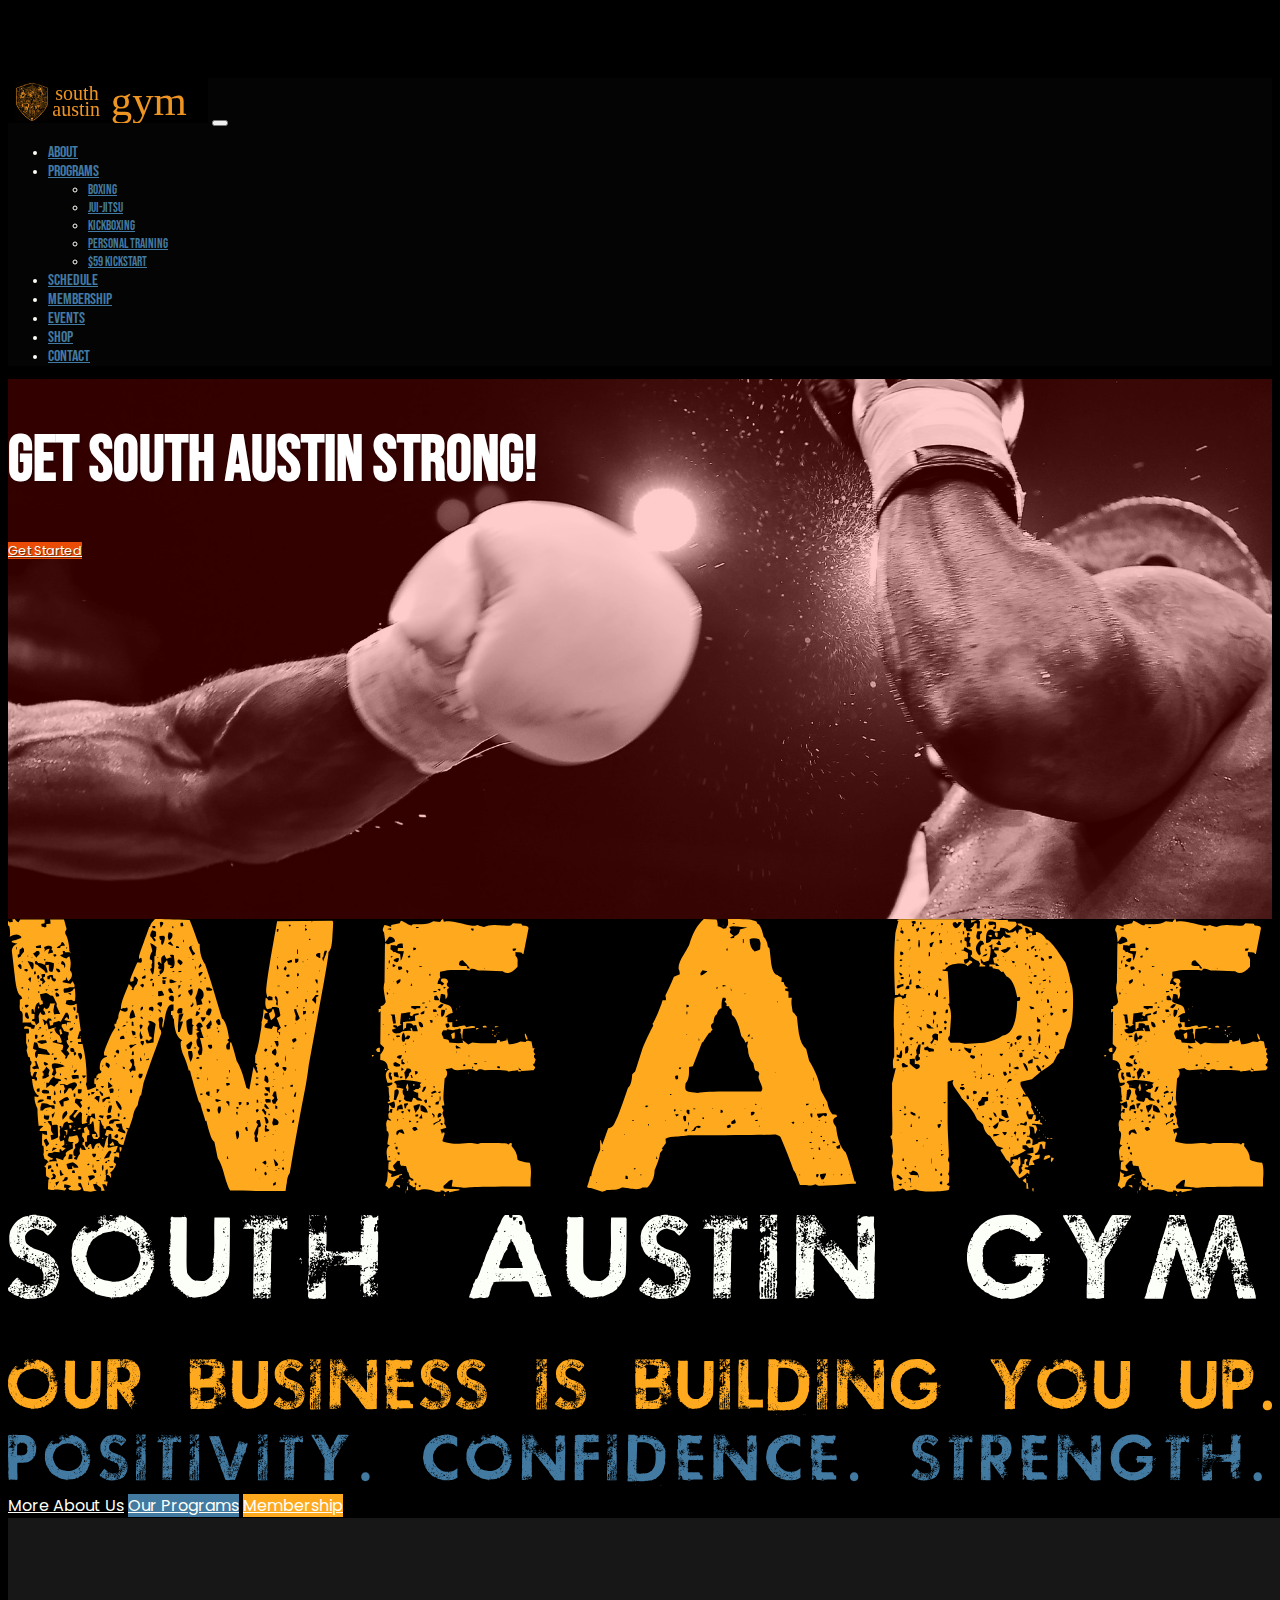
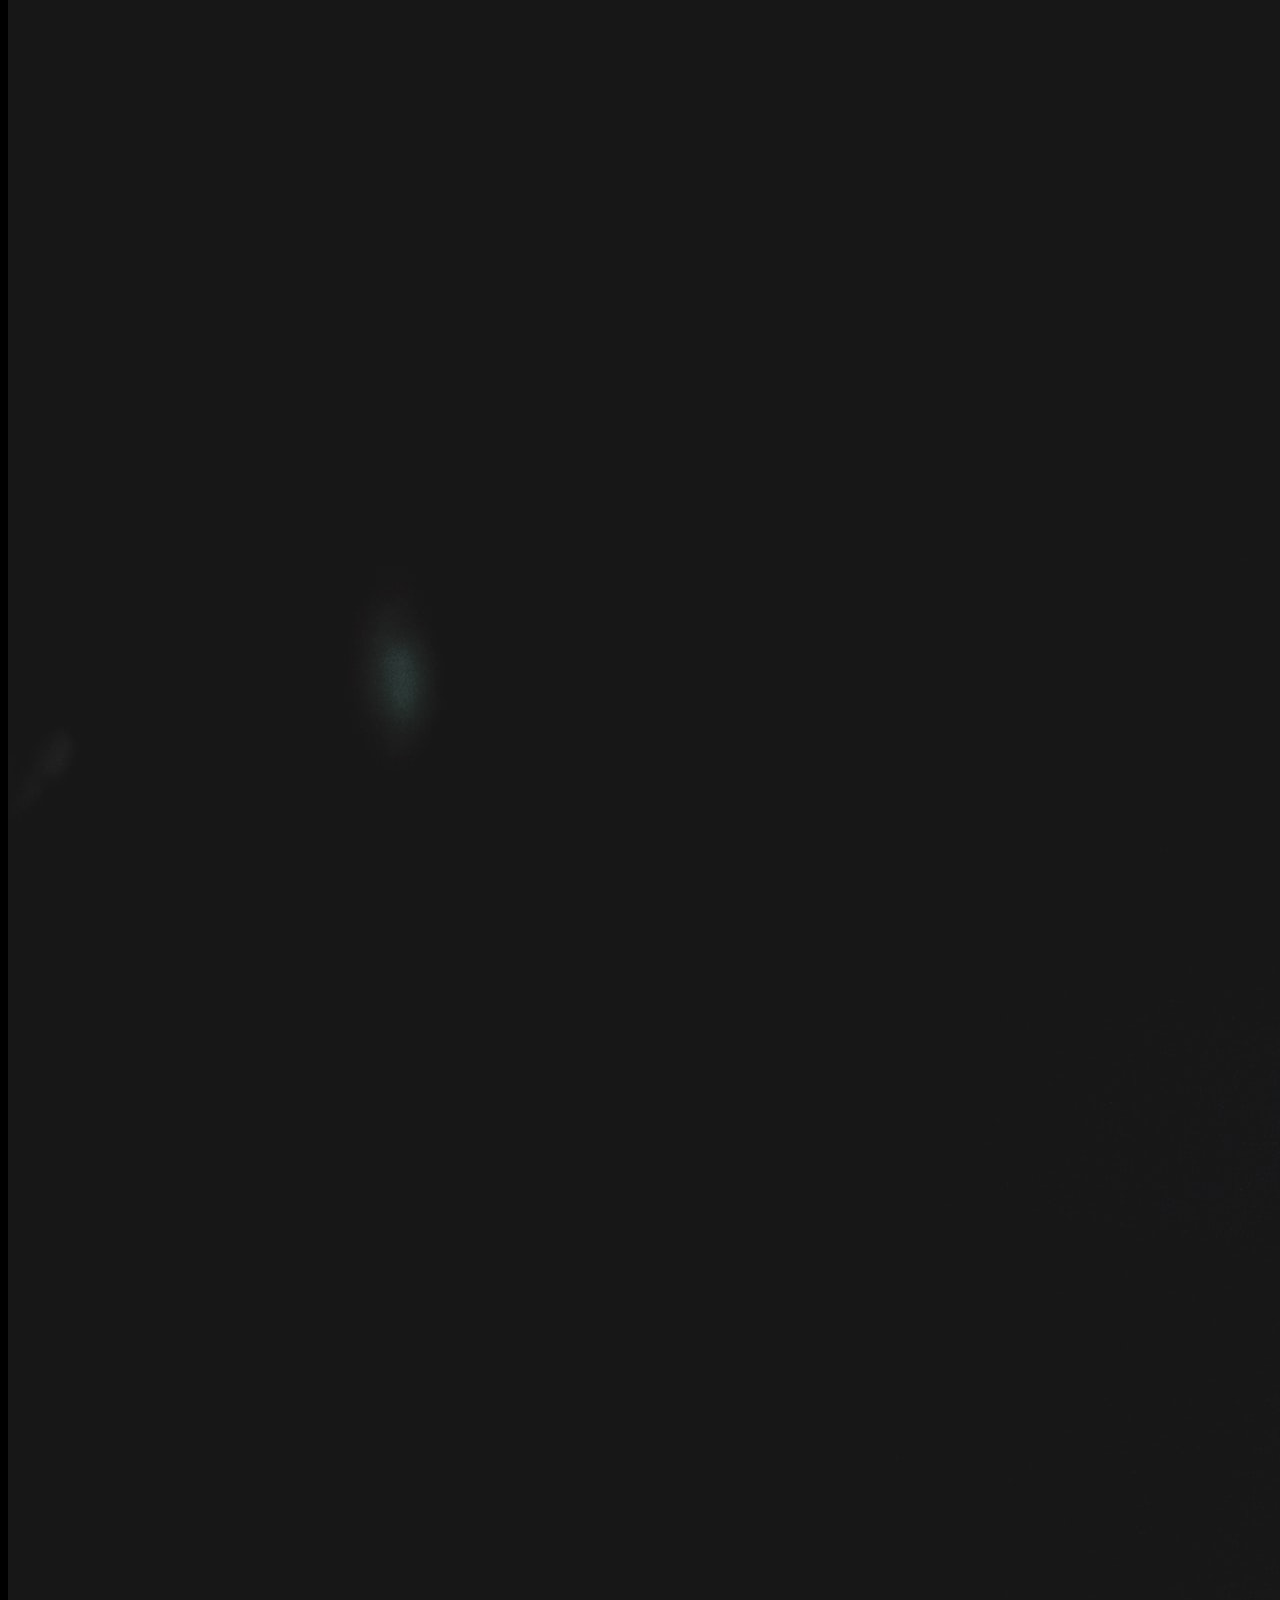
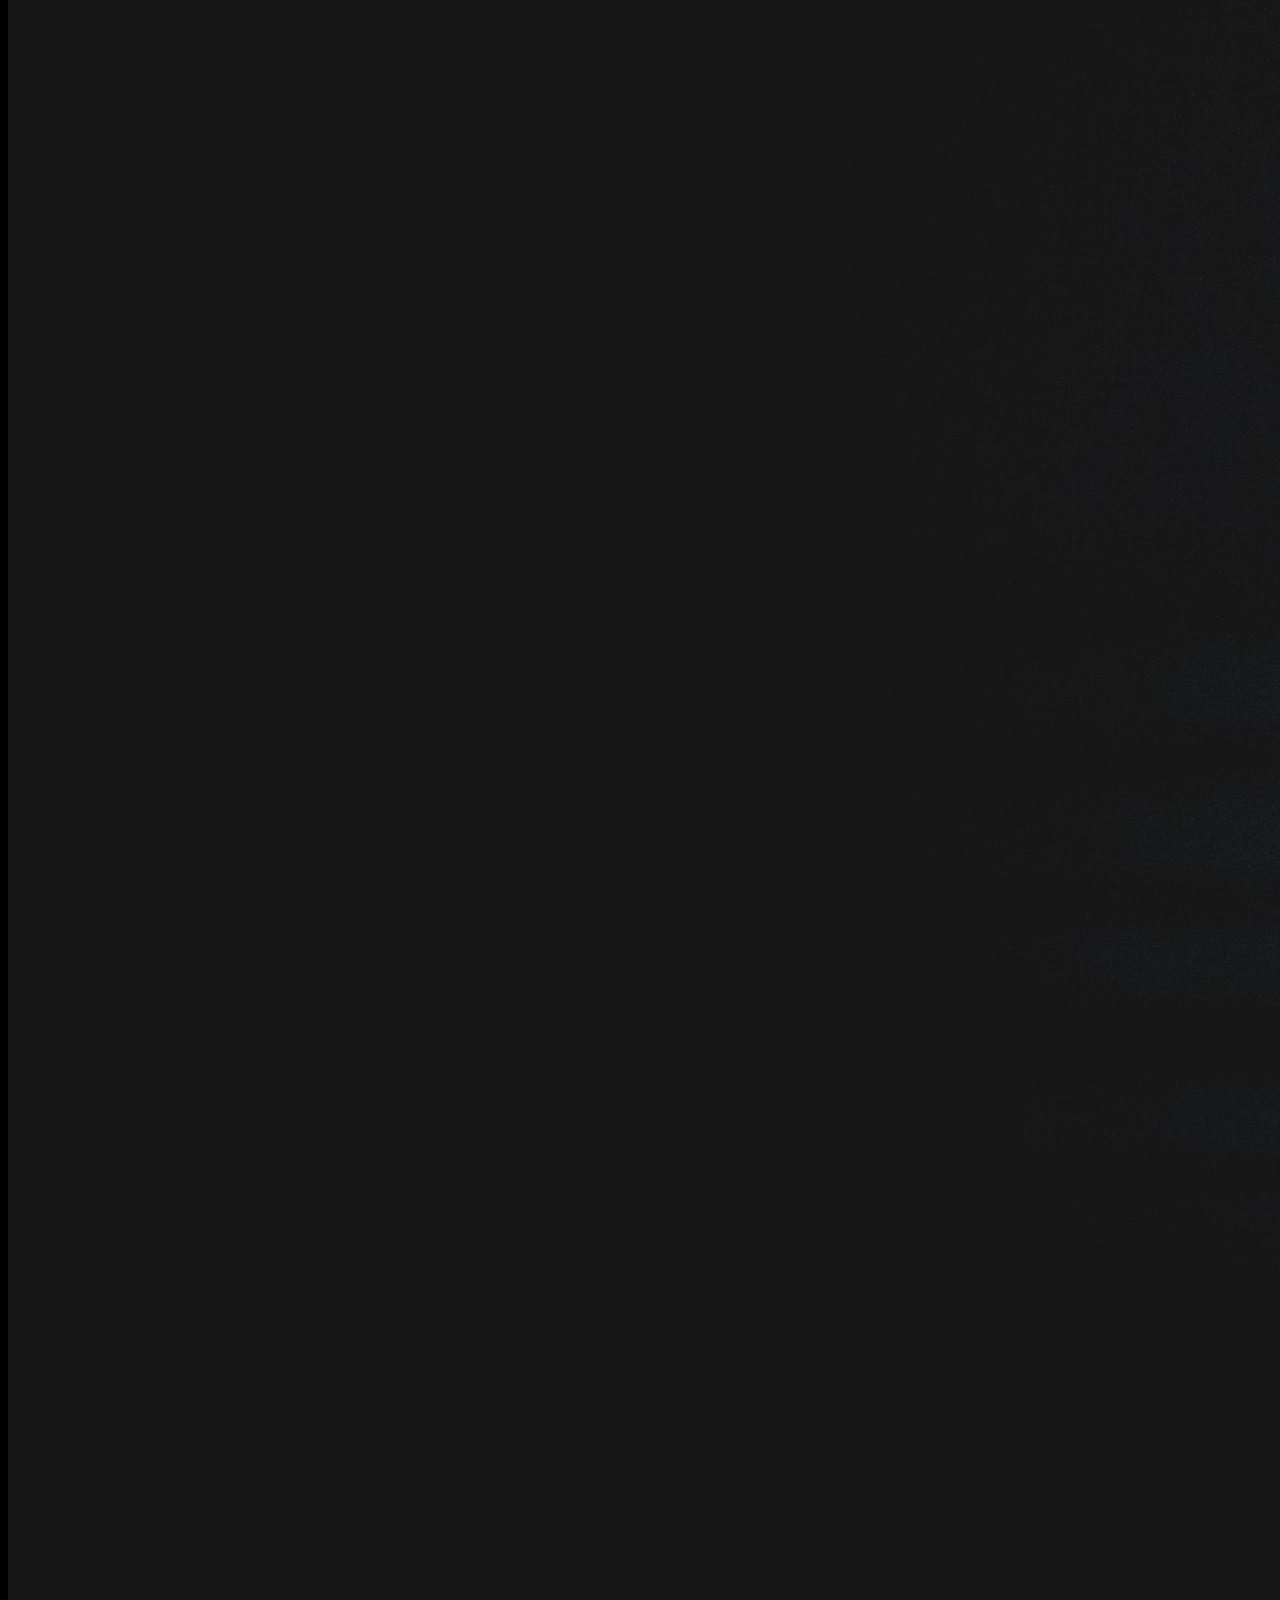
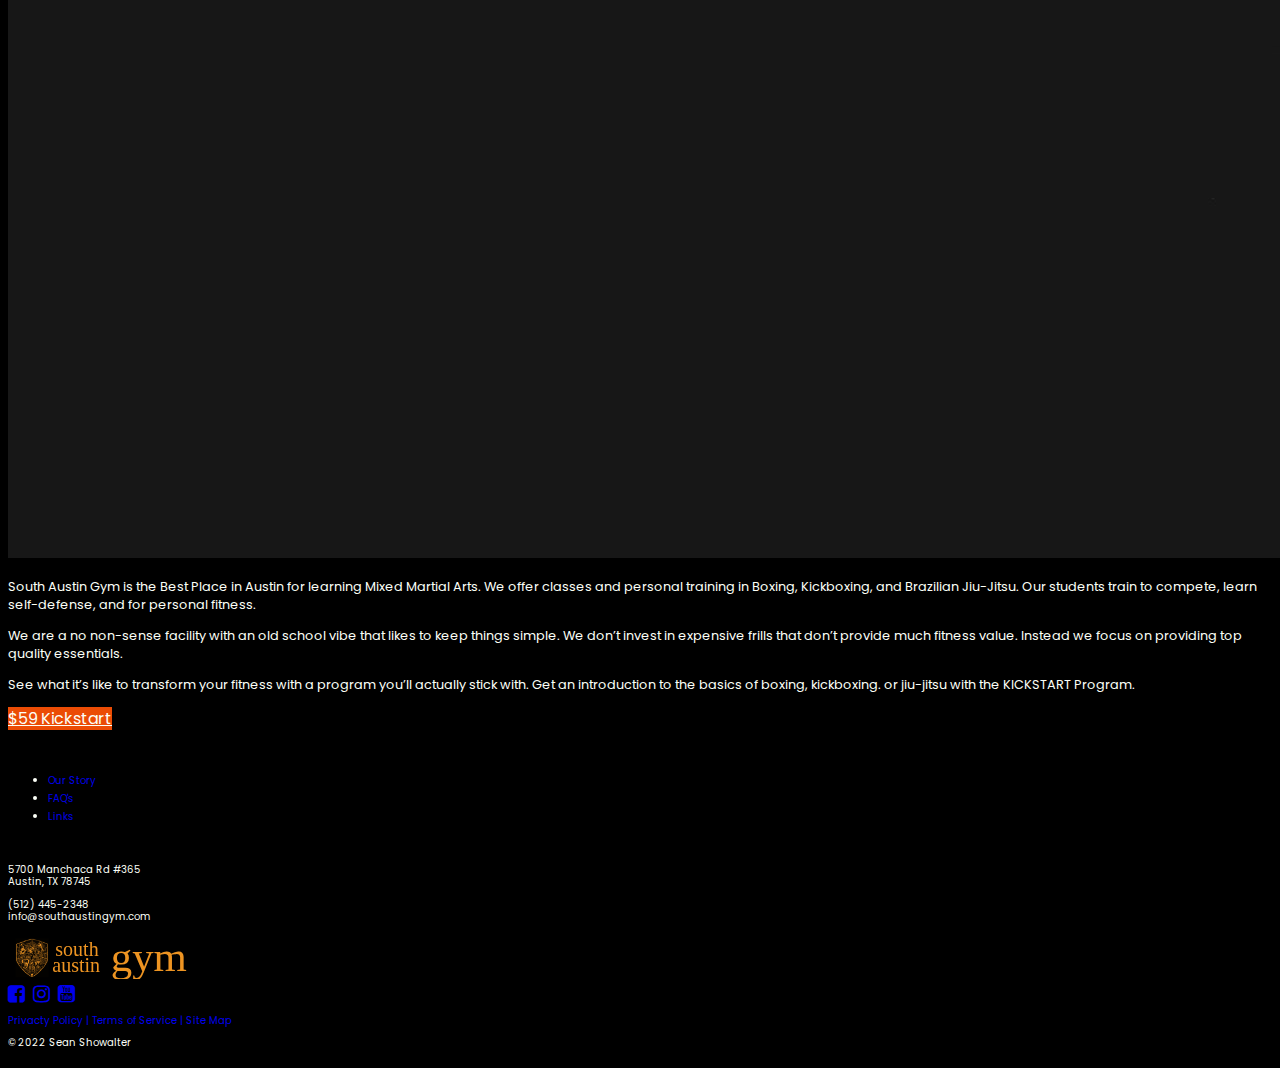
==== index.html @ 119975a0 "Init" ====
<!doctype html>
<html lang="en-US" dir="ltr">
  <head>
    <meta charset="utf-8">
    <meta name="robots" content="noindex">
    <meta name="viewport" content="width=device-width, initial-scale=1">
    <title>South Austin Gym</title>
    
    <!-- Link for boostrap from: 
    https://getbootstrap.com/docs/5.0/getting-started/introduction -->
    
    <link href="https://cdn.jsdelivr.net/npm/bootstrap@5.2.1/dist/css/bootstrap.min.css" rel="stylesheet" integrity="sha384-iYQeCzEYFbKjA/T2uDLTpkwGzCiq6soy8tYaI1GyVh/UjpbCx/TYkiZhlZB6+fzT" crossorigin="anonymous">
    
    <!-- Font Awesome CSS -->
    <link rel="stylesheet" href="https://stackpath.bootstrapcdn.com/font-awesome/4.7.0/css/font-awesome.min.css">
    
    <!-- Custom styles (these can extend bootstrap which is JUST CSS!) -->
    <link href="css/style.css" rel="stylesheet" type="text/css" />
      <!-- Bootstrap Javascript --> 
    <script defer src="https://cdn.jsdelivr.net/npm/bootstrap@5.2.1/dist/js/bootstrap.bundle.min.js" integrity="sha384-u1OknCvxWvY5kfmNBILK2hRnQC3Pr17a+RTT6rIHI7NnikvbZlHgTPOOmMi466C8" crossorigin="anonymous">
</script>
  </head>
  
  <body data-bs-spy="scroll" data-bs-target="#navbar-spy" data-bs-offset="100">
    
    <!-- PASTE NAVBAR CODE TO CUSTOMIZE -->
    <header>
      <div class="container-xxl">
        <nav class="navbar navbar-expand-md navbar-dark fixed-top" id="navbar-spy">
          <div class="container-xxl align-items-start"> 
            <a href="index.html" target="_self" class="navbar-brand"><img src="img/southAustinGymLogo.svg" alt="South Austin Gym Logo" width="200"></a>
            <button class="navbar-toggler" type="button" data-bs-toggle="collapse" data-bs-target="#navbarNav" aria-controls="navbarNav" aria-expanded="false" aria-label="Toggle navigation"><span class="navbar-toggler-icon"></span></button>
            <div class="collapse navbar-collapse flex-row-reverse" id="navbarNav">
              <ul class="navbar-nav">
                <li class="nav-item"><a class="nav-link" href="about.html">About</a></li>
                <li class="nav-item dropdown"> <a class="nav-link dropdown-toggle" data-bs-toggle="dropdown" href="#" role="button" aria-expanded="false">Programs</a>
                  <ul class="dropdown-menu">
                    <li><a class="dropdown-item" href="boxing.html">Boxing</a></li>
                    <li><a class="dropdown-item" href="jiu-jitsu.html">Jui-Jitsu</a></li>
                    <li><a class="dropdown-item" href="kickboxing.html">Kickboxing</a></li>
                    <li><a class="dropdown-item" href="personal-training.html">Personal Training</a></li>
                    <li><a class="dropdown-item" href="kickstart.html">$59 Kickstart</a></li>
                  </ul>
                </li>
                <li class="nav-item"> <a class="nav-link" href="schedule.html">Schedule</a> </li>
                <li class="nav-item"> <a class="nav-link" href="membership.html">Membership</a></li>
                <li class="nav-item"> <a class="nav-link" href="event.html">Events</a></li>
                <li class="nav-item"> <a class="nav-link" href="shop.html">Shop</a></li>
                <li class="nav-item"> <a class="nav-link" href="contact.html">Contact</a></li>
              </ul>
            </div>
          </div>
        </nav>
      </div>
    </header>
    
    <!-- Hero section -->

     <section id="hero">
        <div class=" container-xxl masthead mb-5" style="background-image: url('./img/desktopHome.jpg');">
          <div class="row color-overlay justify-content-center align-items-center">
            <div class="col"></div>
            <div class="col-10">
              
                <h1>Get South Austin Strong!</h1>
                <p><a class="btn btn-primary" href="#" role="button">Get Started</a></p>
                </div>
                <div class="col"></div>
            </div>

          </div>
          
       

     </section>
    <section id="welcome">
      <div class="container-xl">
        <div class="row justify-content-center align-items-start pt-5 gy-3">
          <div class="col-12 col-lg-6">
            <img src="./img/homeMessage.svg" alt="We are south ausitn gym. Our business is building you up. Positivity. Confidence. Strength." class="img-fluid">
          <div class="row">
            <div class="col justify-content-evenly align-items-start d-flex flex-wrap">
              <a class="flex-fill btn btn-sm btn-outline-primary m-2" href="#" role="button">More About Us</a> 
              <a class="flex-fill btn btn-sm btn-secondary m-2" href="#" role="button">Our Programs</a> 
              <a class="flex-fill btn btn-sm btn-info m-2" href="#" role="button">Membership</a> 
            </div>

          </div>
          
          </div>
          <div class=" col-12 col-lg-6">
            <img src="./img/chris-kendall-sJ6az6-T1u8-unsplash.jpg" alt="boxer" class="img-fluid border">

          </div>
          <div class=" col-12">
            <p class="fs-5">South Austin Gym is the Best Place in Austin for learning Mixed Martial Arts. We offer classes and personal training
              in Boxing, Kickboxing, and Brazilian Jiu-Jitsu. Our students 
              train to compete, learn self-defense, and for personal 
              fitness. </p>
            
            <p class="fs-5">We are a no non-sense facility with an old school
              vibe that likes to keep things simple. We don’t invest in 
              expensive frills that don’t provide much fitness value. 
              Instead we focus on providing top quality essentials. </p>
            
                <p class="fs-5">See what it’s like to transform your fitness with a program you’ll actually stick with. Get an introduction to the basics of boxing, kickboxing. or jiu-jitsu with the KICKSTART Program.</p>
                <a class="btn btn-primary" href="#" role="button">$59 Kickstart</a>
              </div>
              
            </div>
          </div>
         
            
    </section>
    <!--
    <section id="trailer">
      <div class="container-xl">
        <div class="row justify-content-center align-items-start">
          <div class="col-12">
            <h2 class="display-3 brand-gold">south austin gym trailer</h2>
          </div>
          <div class="col-12"> </div>
          <iframe width="560" height="315" src="https://www.youtube.com/embed/FYFN0CwtY-0" title="YouTube video player" frameborder="0" allow="accelerometer; autoplay; clipboard-write; encrypted-media; gyroscope; picture-in-picture" allowfullscreen></iframe>
        </div>
      </div>
    </section>
    <section id="personal-message">
      <div class="container text-left">
        <div class="row justify-content-end align-items-start">
          <div class="col-7 col-sm-9 col-lg-10  p-5">
            <h2 class="display-5 brand-white">A Personal message from the owner</h2>
              <div class="text-left bg-dark bg-opacity-25 p-2">
            <p>Kickboxing is one of the most exciting and effective ways to get fit, and we have the best kickboxing program in Austin. My mission as your instructor is to provide you with a safe and entertaining program where you can learn at your own pace.</p>
              
              <p >I promise you results beyond your expectations. Kickboxing, boxing and martial arts will give you better balance, coordination, stamina, flexibility and strength. You’ll feel healthier and stronger than ever before. Come by South Austin Gym today to learn more about our programs and fitness center. I look forward to seeing you!</p>
              
              
              <p>Yours in Fitness,</p>
              
              <p>Randy Palmer</p>
             <p>Owner of South Austin Gym, Head Instructor, Professional Kickboxer and Former World Champion</p></div>
          </div>
        </div>
      </div>
    </section>
    <section id="testimonials">
        <div class="container p-0 m-0">
      <div class="row">
          <div class="col-12 p-5">
              <h2 class="display-5">Testimonials</h2>
          </div></div></div>
            
            <div id="carouselExampleIndicators" class="carousel slide" data-bs-ride="carousel">
              <div class="carousel-indicators">
                <button type="button" data-bs-target="#carouselExampleIndicators" data-bs-slide-to="0" class="active" aria-current="true" aria-label="Slide 1"></button>
                <button type="button" data-bs-target="#carouselExampleIndicators" data-bs-slide-to="1" aria-label="Slide 2"></button>
                <button type="button" data-bs-target="#carouselExampleIndicators" data-bs-slide-to="2" aria-label="Slide 3"></button>
                <button type="button" data-bs-target="#carouselExampleIndicators" data-bs-slide-to="3" aria-label="Slide 4"></button>
              </div>
              <div class="carousel-inner">
                <div class="carousel-item active"> <img src="img/Testimonial4.jpg" class="d-block w-100" alt="Photo of MLK with quote">
                  <div class="carousel-caption">
                    <p class="bg-dark bg-opacity-25 p-1 text-start">Randy is the man! Runs an awesome gym, consistently brings in world champions for seminars and is one of the 1st places in the US, let alone Texas, that you can train in Lethwei and be certified in the art of 9 limbs!</p>
                    <p>-David</p>
                  </div>
                </div>
                <div class="carousel-item"> <img src="img/Testimonial1.jpg" class="d-block w-100" alt="Steve Jobs quote">
                  <div class="carousel-caption">
                    <p class="bg-dark bg-opacity-25 p-1 text-start">Love this place! I work out with Randy on a bi-weekly basis he always gives me a great work out, keeps it interesting and keeps me engaged. You can tell he takes pride in his work, and enjoys what he does. His enthusiasm is contagious. I have been going here for months and highly recommend trying this place out!</p>
                    <p>-Tyler</p>
                  </div>
                </div>
                <div class="carousel-item"><img src="img/Testimonial2.jpg" class="d-block w-100" alt="Thomas Jefferson and quote">
                  <div class="carousel-caption">
                    <p class="bg-dark bg-opacity-25 p-1 text-start">This place is amazing! If you are looking to take your life to the next level, whatever that means for you, this is a great place to do it. It has been transformational for me in a very short time. Thank you to the entire staff for being supportive and friendly.</p>
                    <p class="">-Stephanie</p>
                  </div>
                </div>
                <div class="carousel-item"> <img src="img/Testimonial3.jpg" class="d-block w-100" alt="Thomas Jefferson and quote">
                  <div class="carousel-caption">
                    <p class="bg-dark bg-opacity-25 p-1 text-start">I was told that joining a gym is like joining a community. This is absolutely true about South Austin Gym. Randy and crew are awesome and always checking in with my progress. Accountability is one of their 3 pillars, and is something I need to help me along my journey. I can’t say enough good things about this place!</p>
                    <p class="">-Eros</p>
                  </div>
                </div>
              </div>
              <button class="carousel-control-prev" type="button" data-bs-target="#carouselExampleIndicators" data-bs-slide="prev"> <span class="carousel-control-prev-icon" aria-hidden="true"></span> <span class="visually-hidden">Previous</span> </button>
              <button class="carousel-control-next" type="button" data-bs-target="#carouselExampleIndicators" data-bs-slide="next"> <span class="carousel-control-next-icon" aria-hidden="true"></span> <span class="visually-hidden">Next</span> </button>
                </div>
       
    </section>
  
    <section id="contact">
    <div class="container">
    <div class="row justify-content-center align-items-start mb-5 g-5">
    <div class="col-12 col-md-6 text-secondary">
      <h2 class="display-3 text-dark">Ready To Start?</h2>
      <form>
        <div class="mb-3">
          <label for="firstName" class="form-label mb-0">First Name:</label>
          <input type="text" class="form-control" id="firstName">
        </div>
        <div class="mb-3">
          <label for="lastName" class="form-label mb-0">Last Name:</label>
          <input type="text" class="form-control" id="lastName">
        </div>
        <div class="mb-3">
          <label for="emailAddress" class="form-label mb-0">Email address:</label>
          <input type="email" class="form-control" id="emailAddress">
        </div>
        <div class="mb-3">
          <label for="phoneNumber" class="form-label mb-0">Phone Number:</label>
          <input type="tel" class="form-control" id="phoneNumber">
        </div>
        <div class="mb-3">
          <label class="form-label" for="formMessage">Your Message:</label>
          <textarea class="form-control" placeholder="Leave a comment here..." id="formMessage" style="height: 100px"></textarea>
        </div>
        <button type="submit" class="btn btn-primary">Submit</button>
      </form>
    </div>
    <div class="col-12 col-md-6">
    <h2 class="display-3 brand-gold">Contact Us</h2>
    <div class="row text-secondary justify-content-start">
    <div class="col-5 col-md-7" >
      <h3>Address</h3>
      <div class="row row-cols-1 justify-content-start align-items-start">
        <div class="col text-start text-secondary"> 5700 Manchaca Rd #365 <br>
          Austin, TX 78745</div>
        <div class="col"><i class="fa fa-phone-square brand-blue contact-icon"></i><span class="contact-info">(512) 445-2348</span></div>
        <div class="col"><i class="fa fa-envelope-square brand-blue contact-icon"></i> <span class="contact-info">info@southaustingym.com</span></div>
        <div class="col"><i class="fa fa-facebook-square brand-blue contact-icon"></i> <i class="fa fa-instagram brand-blue contact-icon"></i> <i class="fa fa-youtube-square brand-blue contact-icon"></i></div>
      </div>
    </div>
    <div class="col-4 col-md-5 col-lg-4 text-end" >
      <h3>Hours</h3>
      <div class="col">
        <div class="row row-cols-2 justify-content-end align-items-start">
          <div class="col-auto text-end pe-0">
            <p class="hours text-muted m-0"> Mon-Thur:<br>
              Fri:<br>
              Sat:<br>
              Sun:</p>
          </div>
          <div class="col-auto text-start ps-0">
            <p class="hours text-muted m-0">&nbsp;6am-9pm<br>
              &nbsp;6am-6pm<br>
              &nbsp;9am-5pm<br>
              &nbsp;<span class="brand-gold">closed</span></p>
          </div>
        </div>
      </div>
    </div>
        <iframe width="520" height="400" frameborder="0" scrolling="no" marginheight="0" marginwidth="0" id="gmap_canvas" src="https://maps.google.com/maps?width=520&amp;height=400&amp;hl=en&amp;q=5700%20Menchaca%20Rd%20Austin+(South%20Austin%20Gym)&amp;t=&amp;z=12&amp;ie=UTF8&amp;iwloc=B&amp;output=embed"></iframe>
        </div></div></div></div>
    </section>
  -->
  <div class="container-xxl">
<footer class="row bg-black p-2 justify-content-end">
    <div class="col-3">
      <h6 class="text-muted">south austin gym</h6>
      <ul class="nav flex-column">
        <li class="nav-item mb-0"><a href="#" class="text-muted footer-link p-0 ">Our Story</a></li>
        <li class="nav-item mb-0"><a href="#" class="footer-link p-0 text-muted">FAQ's</a></li>
        <li class="nav-item mb-0"><a href="#" class="footer-link p-0 text-muted">Links</a></li>
      </ul>
        
    </div>

    <div class="col-3">
      <h6 class="text-muted">Contact Us</h6>
      <p class="text-muted">5700 Manchaca Rd #365<br>
Austin, TX 78745</p>
        <p class="text-muted">(512) 445-2348<br>
info@southaustingym.com</p>
    </div>

    
    <div class="col-6 text-end">
      <a href="/" class="mb-3 link-dark text-decoration-none">
        <img src="img/southAustinGymLogo.svg" alt="South Austin Gym Logo"  width="200">
      </a>
      
    </div>
<div class="col text-center justify-content-center">
    
    <p class="m-3"><a class="pe-1" href="#"><i class="fa fa-facebook-square text-muted footer-icon"></i></a>
        <a class="pe-1" href="#"><i class="fa fa-instagram text-muted footer-icon "></i></a>
    <a href="#"><i class="fa fa-youtube-square text-muted footer-icon"></i></a></p>
    <p><a href="#" class="text-muted">Privacty Policy |</a> 
        <a href="#" class="text-muted">Terms of Service |</a>
        <a href="#" class="text-muted">Site Map</a>
    
    </p>
<p class="text-muted">© 2022 Sean Showalter</p>
    </div>
    
  </footer>
</div>
    
  </body>
</html>
---- css/style.css ----
@import url('https://fonts.googleapis.com/css2?family=Bebas+Neue&family=Poppins:wght@300;400;600&display=swap');

/* || Global Vars */
:root {
    --brand-color-gold: #FFA91F;
    --brand-color-blue: #427AA1;
    --brand-color-black: #050404;
    --brand-color-red: #8E1529;
    --brand-color-white: #FCFFF7;
    --site-font-one: 'Bebas Neue', 'Impact', sans-serif;
    --site-font-two: 'Poppins', sans-serif;
    --cta-color: #EB4C05;
    --main-bg-color: #C65062;
    --main-heading-color: #BAD9A0;
}
/* || General Styles */

body {
  font-family: var(--site-font-two);
  padding-top: 70px;
  background-color: #000;
}
p, ul {
  font-size: .8rem;
  color: var(--brand-color-white);
}

h1, h2, h3, h4, h5, h6 {
  font-family: var(--site-font-one);
/*line-height: 0.7em;*/
}

a.nav-link:hover, a.nav-link:focus {
  color:var(--brand-color-white);
}

footer {
  font-size: 10px;
}
footer p {
  margin: 0;
  padding-bottom: 10px;
  font-size: 10px;
  line-height: 1.25em;
}
footer a {
  text-decoration: none;
  font-size: 10px;
}

em {
  font-weight: bold;
  color: rgba(0, 0, 0, .5);
}
/* || Typography */

/* || Brand Colors */

.brand-gold {
  color: var(--brand-color-gold);
}
.brand-blue {
  color: var(--brand-color-blue);
}
.brand-black {
  color: var(--brand-color-black);
}
.brand-red {
  color: var(--brand-color-red);
}
.brand-white {
  color: var(--brand-color-white);
}

/* || Buttons */
.btn {
  border-radius: 0;
  font-family: var(--brand-font-one);
  color: var(--brand-color-white);
  border-color: var(--brand-color-white);
}
.btn-primary {
  background-color: var(--cta-color);
}
.btn-secondary {
  background-color: var(--brand-color-blue);
}
.btn-info {
  background-color: var(--brand-color-gold);
}
.btn-outline-primary {
  background-color: transparent;
  color: var(--brand-color-white);
}


/* || Header and Main Navigation */
.navbar {
  background-color: var(--brand-color-black);
}
.nav-link {
  color: var(--brand-color-blue);
  font-family: var(--site-font-one);
    font-size: 1.25em;
}

.dropdown-menu {
  background-color: var(--brand-color-black);
}
.dropdown-item {
  color: var(--brand-color-blue);
  font-family: var(--site-font-one);
}
.dropdown-divider {
  background-color: var(--brand-color-white);
}

#navbar-spy {
  -webkit-box-shadow: 0 5px 25px 5px rgba(0, 0, 0, .5);
  -moz-box-shadow: 0 5px 25px 5px rgba(0, 0, 0, .5);
  box-shadow: 0 5px 25px 5px rgba(0, 0, 0, .5);
  z-index: 999;
}

/*
#hero {
    height: clamp(100px, 100vh, 1200px);
        
    
        background-repeat: no-repeat; 
        background-size: cover;
    
      }
*/

.masthead {
  background-size: cover;
  background-position: center;
  min-height: 60vh;
  position: relative;
  color: #fff;
  text-shadow: 2px 2px 2px rgba(0,0,0,.2);
}

.color-overlay {
  position: absolute;
  width: 100%;
  height: 100%;
  background-color: rgba(255,0,0,.2);
}

#hero h1 {
  font-size: 4rem;
} 
@media (max-width: 768px) {
  .masthead {
    min-height: 30vh;
  }

  #hero h1 {
    font-size: calc(1.525rem + 3.3vw);
  }

  .btn {
    --bs-btn-padding-y: 0.25rem;
    --bs-btn-padding-x: 0.5rem;
    --bs-btn-font-size: 0.875rem;
    --bs-btn-border-radius: 0.25rem;
}
  }
  
}

.home-img {
    
        background: linear-gradient(rgba(255, 0, 0, 0.3), rgba(0, 0, 0, 0.9)), url("../img/heroHome.jpg");
    background-position: center center;
    
}   


  
#hero h2 {
  text-shadow: 1px 1px #000;
}
#hero p {
  /* Added text shadow */
  text-shadow: 1px 1px rgba(0, 0, 0, .5);
}

#main {
    background-color: #C65062;
}

#welcome {
  min-height: 100vh;
  background-color: #000;
}
.welcome-bg-img {
    min-height: 100vh;
  background: linear-gradient(rgba(0, 0, 0, 0.1), rgba(0, 0, 0, 0.5)), url("../img/chris-kendall-sJ6az6-T1u8-unsplash.jpg");
  background-position: center;
  background-size: cover;
  position: relative;
}

.welcome-color-overlay {
  position: absolute;
  width: 100%;
  height: 100%;
  background-color: rgba(0,0,0,.75);
}

#welcome h1 {
  font-size: 145px;
}
#welcome h2 {
  font-size: 60px;
}
#welcome h3 {
  font-size: 33px;
}
#welcome h4 {
  font-size: 34px;
}

#trailer {
    height: clamp(100px, 100vh, 1200px);
  background: linear-gradient(rgba(255, 255, 255, 0.2), rgba(0, 0, 0, 0.9)), url("../../img/david-guliciuc-o2zrjlM5s5o-unsplash.jpg");
  background-position: center center;
  background-size: cover;
  padding-top: 100px;
}


#personal-message {
  /*height: clamp(100px, 100vh, 1200px);*/
  background-image: url("../img/randyBlueBg.jpg");
  background-position: top left;
  background-size: cover;
  padding-top: 100px;
}

#testimonials {
  background-color:  var(--brand-color-white);


}

.list-unstyled {
  list-style: none;
}
.list-unstyled li {
  display: inline;
}
.icons {
  font-size: 1.25em;
  padding: 0 5px;
}
#contact {
  background-color: var(--brand-color-white);
  font-family: var(--site-font-one);
    padding-top: 100px;
}
.hours {
  font-size: 1em;
}
.contact-info {
  color: #427AA1;
  font-family: 'Bebas Neue', 'Impact', sans-serif;
  font-size: 1em;
}
.contact-icon {
  font-size: 1em;
  padding-right: 5px;
}
.form-label {
  /*font-family: 'Bebas Neue', 'Impact', sans-serif;*/
}
.form-control {
  font-size: .75rem;
}
.footer-icon {
  font-size: 2em;
  padding-right: 5px;
}
.footer-link {
  font-family: 'Poppins', sans-serif;
  text-decoration: none;
  font-size: 10px;
}

/* About Page */

.about-img {
    /* Add image */
        background-image: url("../img/desktopAbout.jpg");
    background-position: right;
}

h2.about {
    font-size: 80px;
    letter-spacing: normal;
}

h3.about {
    color: #BAD9A0;
}

ul.about {
    color: var(--brand-color-white);
    list-style-type: disc;
}

li.about {
    list-style: disc;
}

/* Boxing Page */
.boxing-img { 
    background-image: url("../img/desktopBoxing.jpg");
    background-position: top right;
}

/* Kickboxing Page */
.kickboxing-img { 
    background-image: url("../img/desktopKickboxing.jpg");
    background-position: top right;
}

/* Jiu Jitsu Page */
.jiu-jitsu-img {
    background-image: url("../img/desktopJiuJitsu.jpg");
    background-position: top right;
}

/* Personal Training */
.personal-training-img {
    
    background-image: url("../img/desktopPersonalTraining.jpg");
    background-position: right;
}

/* Kickstart */
.kickstart-img {
    background-image: url("../img/desktopKickstart.jpg");
    background-position: right;
}

/* Schedule */
.schedule-img {
    background-image: url("../img/desktopSchedule.jpg");
    background-position: right;
}

/* Membership */
.membership-img {
    background-image: url("../img/desktopMembership.jpg");
    background-position: left;
}

/* Events */
.events-img {
    background-image: url("../img/desktopEvents.jpg");
    background-position: center;
}

/* Pro Shop */
.shop-img {
    background-image: url("../img/desktopShop.jpg");
    background-position: right;
}
/* Media Queries */

/* Hero Images */

/* Home */

/*
@media (max-width: 580px) {
    
    .about-img {
    
        background: linear-gradient(rgba(255, 0, 0, 0.3), rgba(0, 0, 0, 0.9)), url("../img/heroImg/heroImagesmobileAbout.jpg");
    }
    
}

@media (min-width: 581px) and (max-width: 1024px) {
    .about-img {
    
        background: linear-gradient(rgba(255, 0, 0, 0.3), rgba(0, 0, 0, 0.9)), url("../img/heroImg/heroImagestabletAbout.jpg");
    }
}
*/
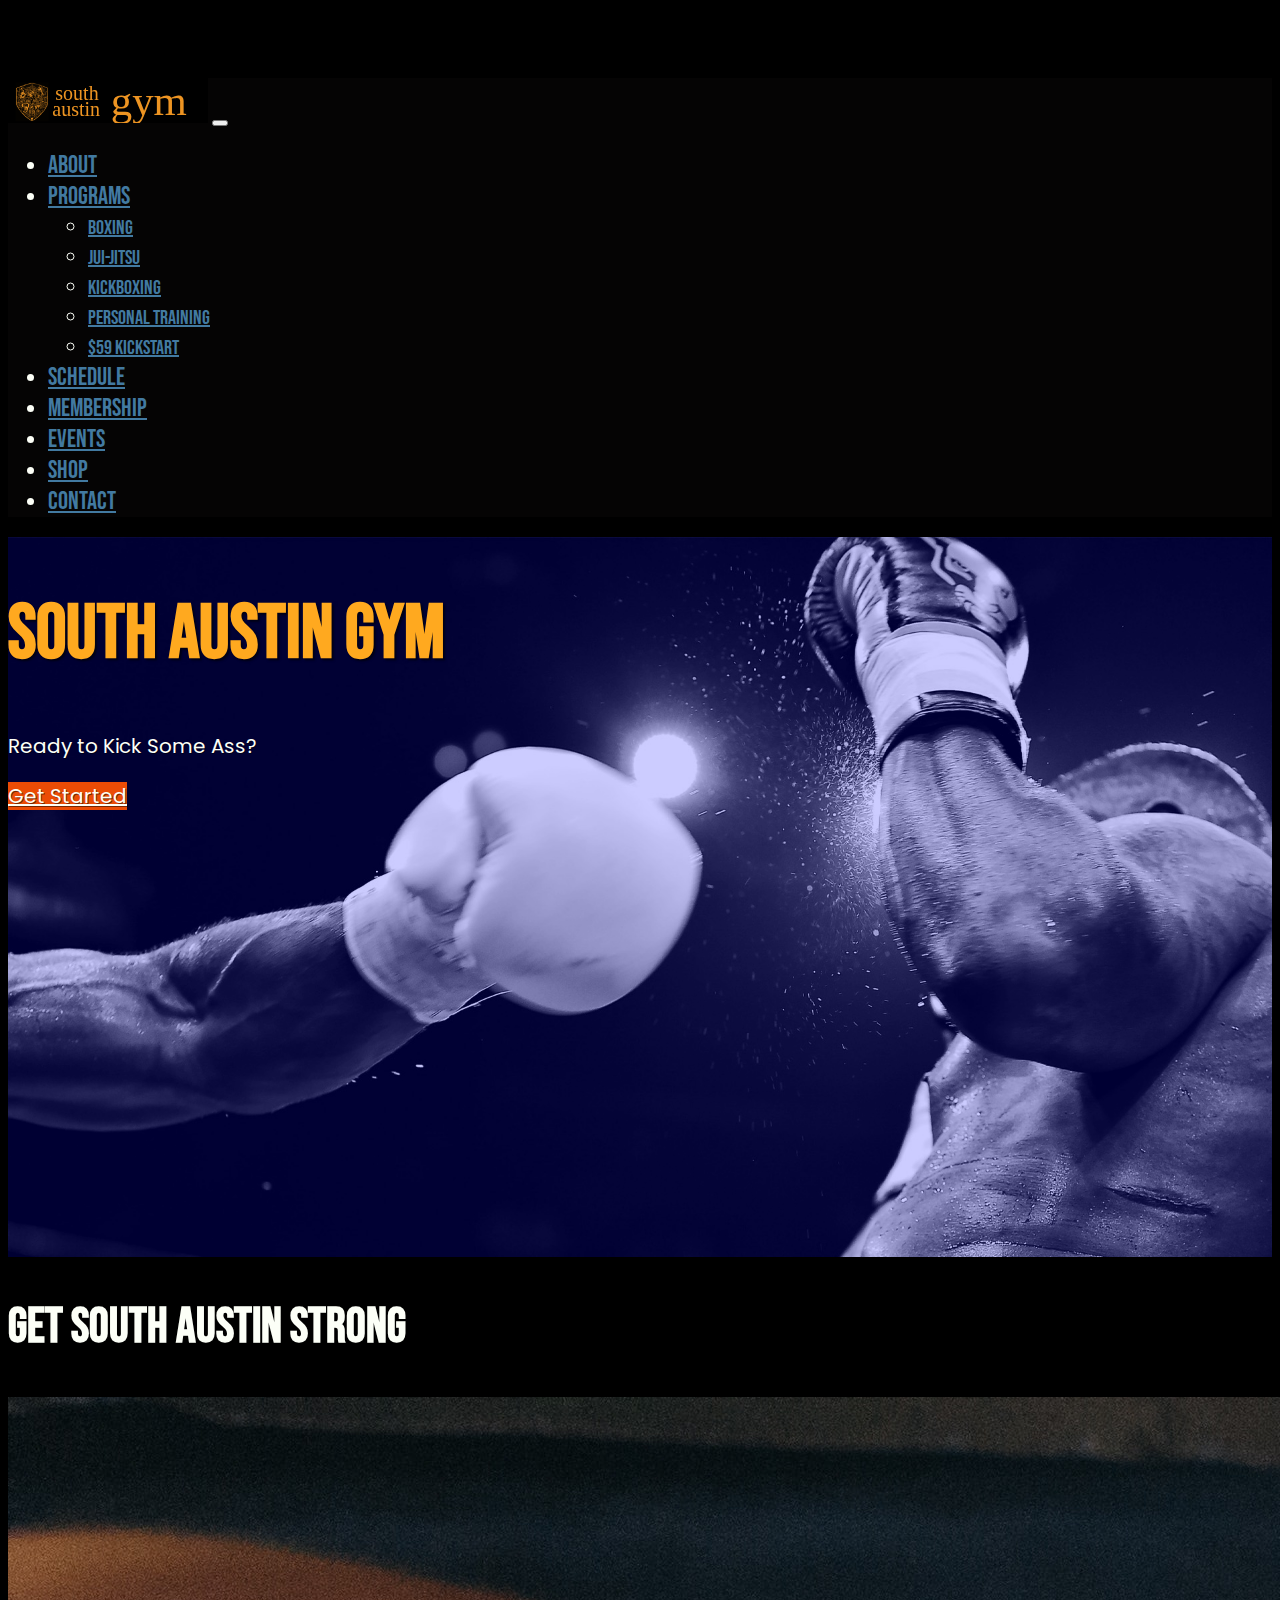
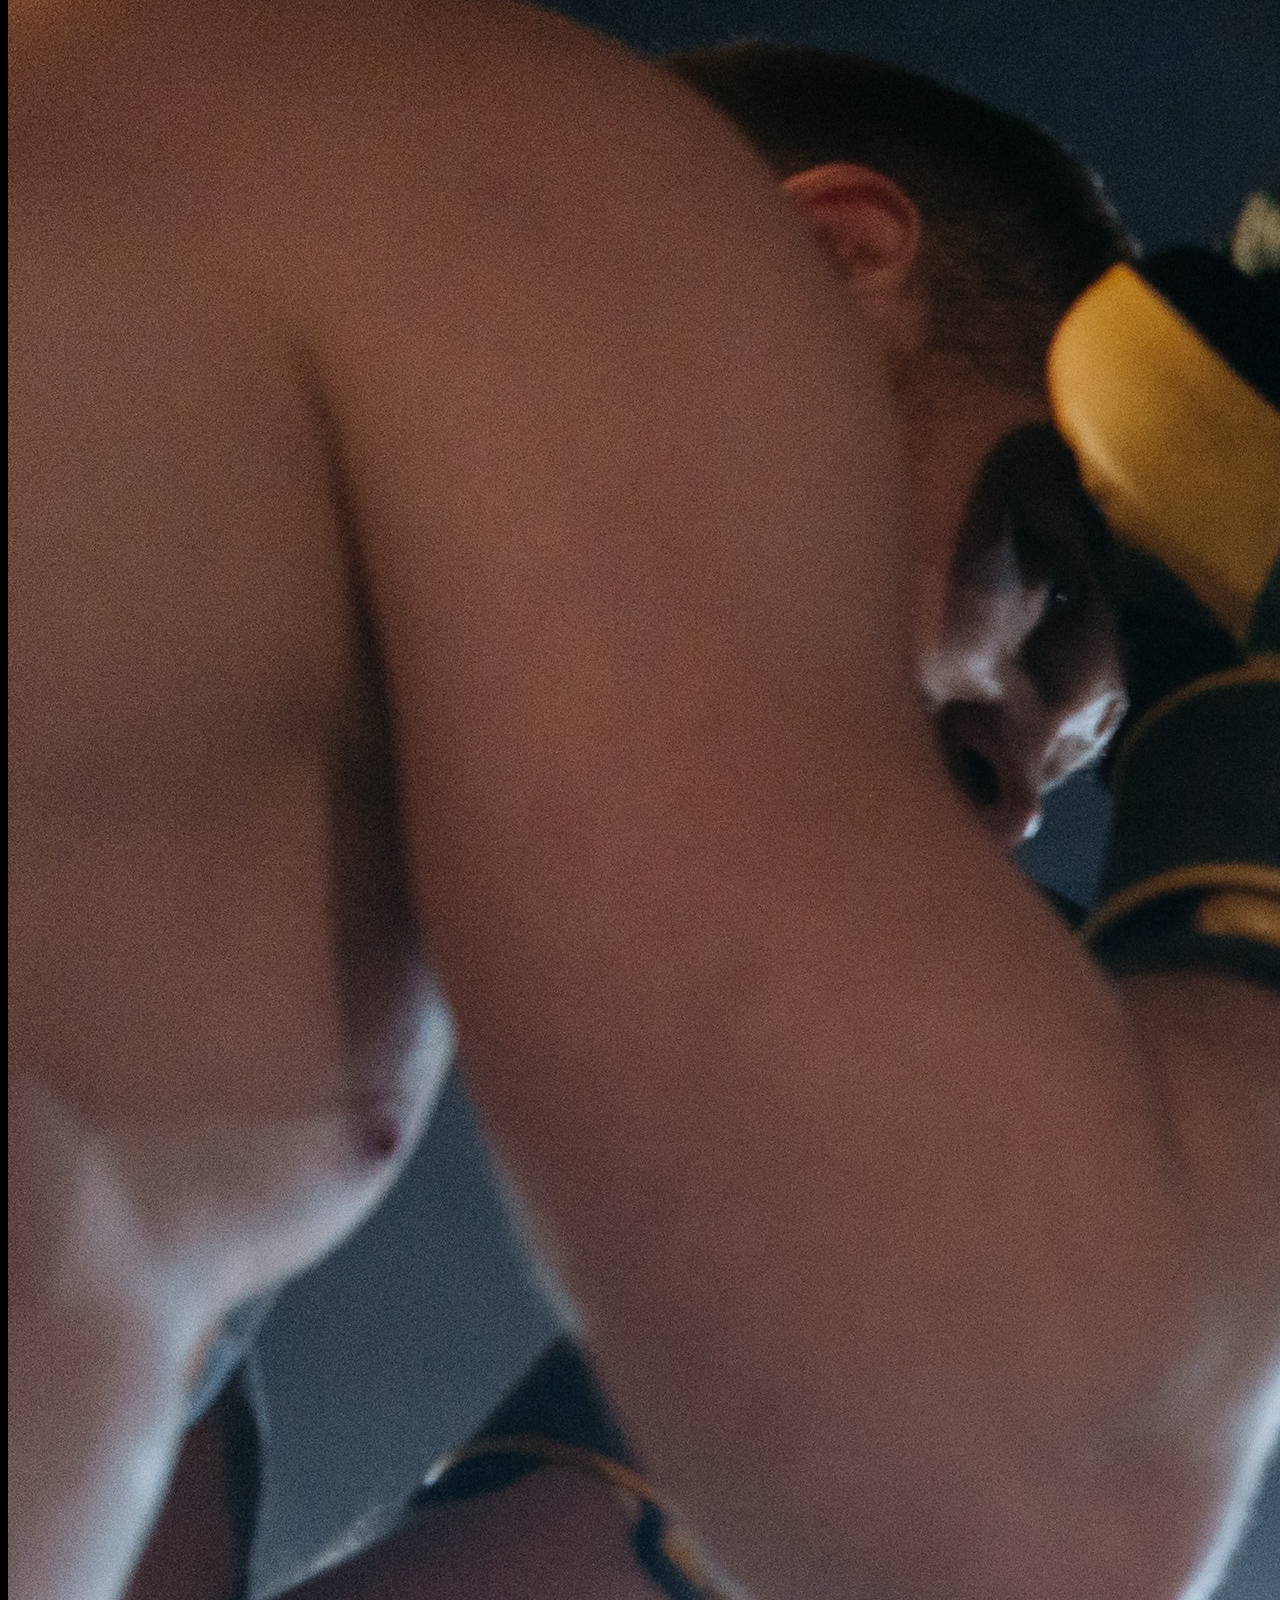
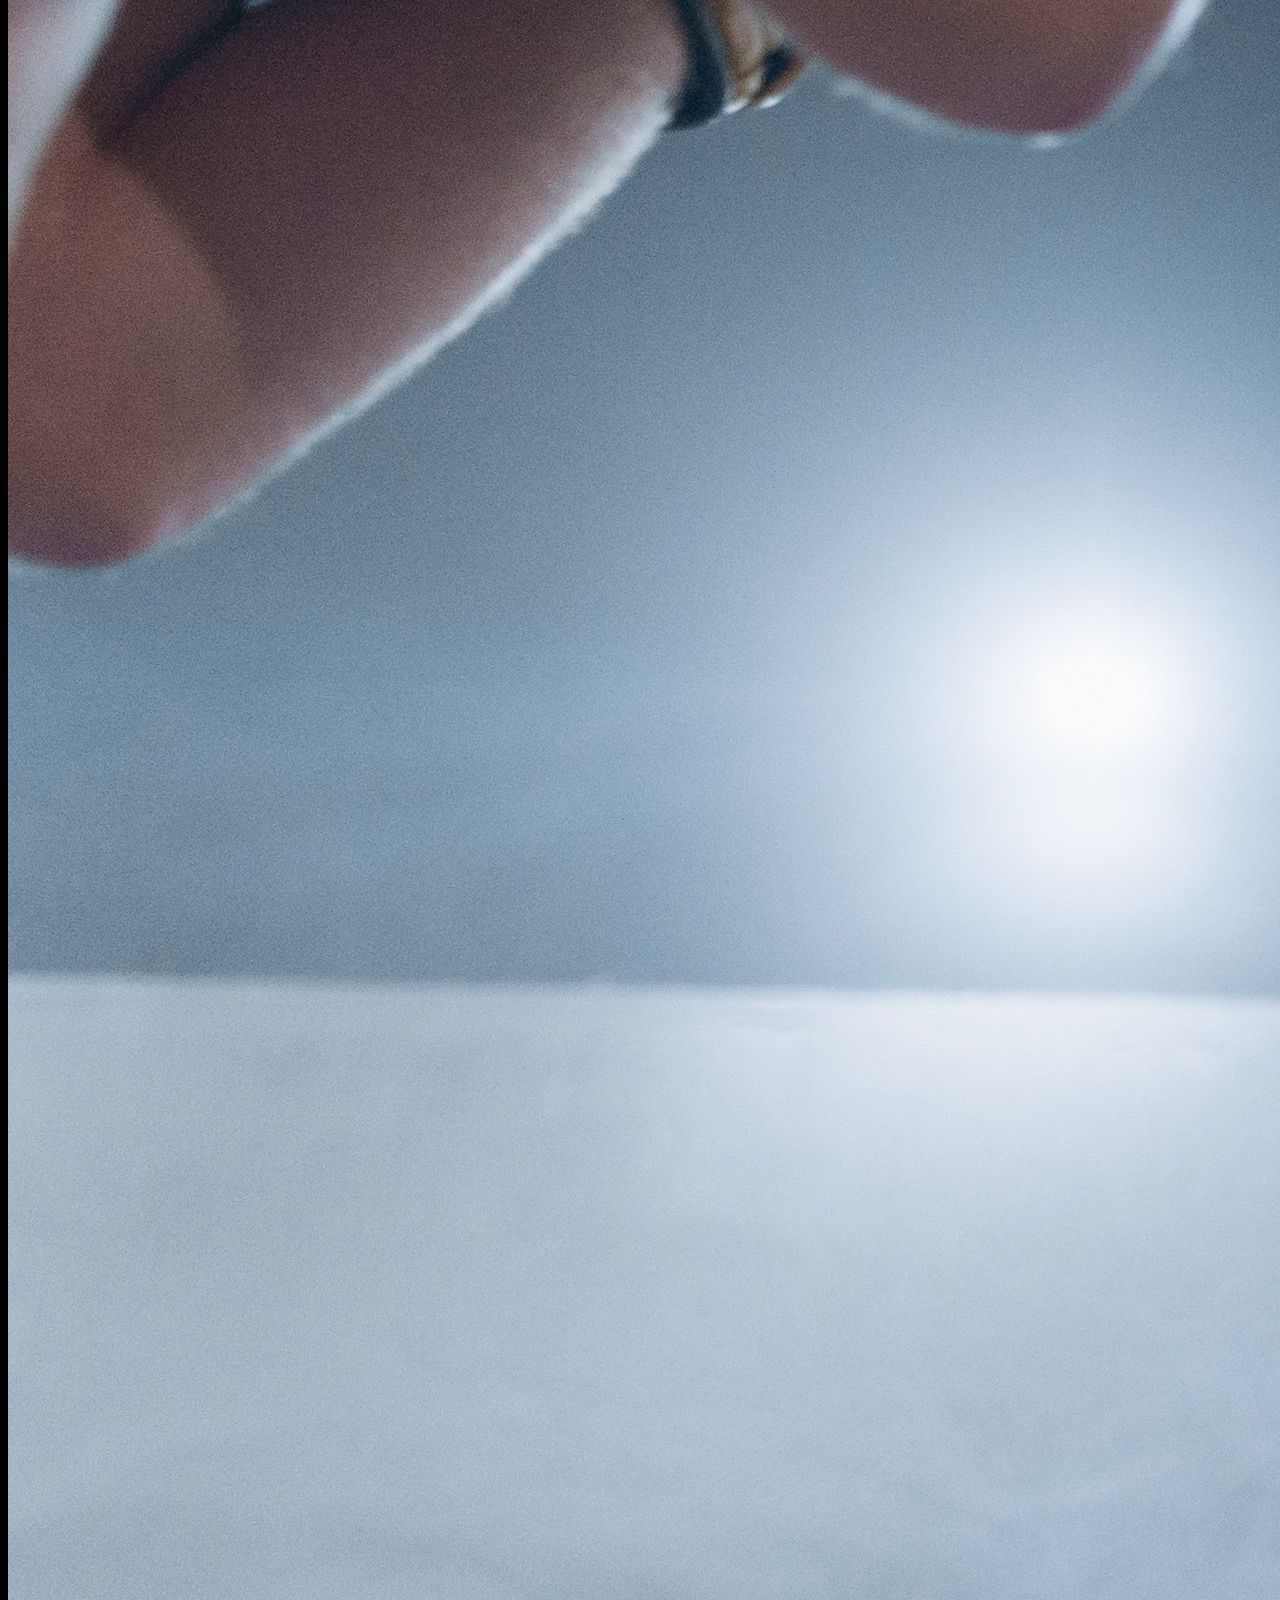
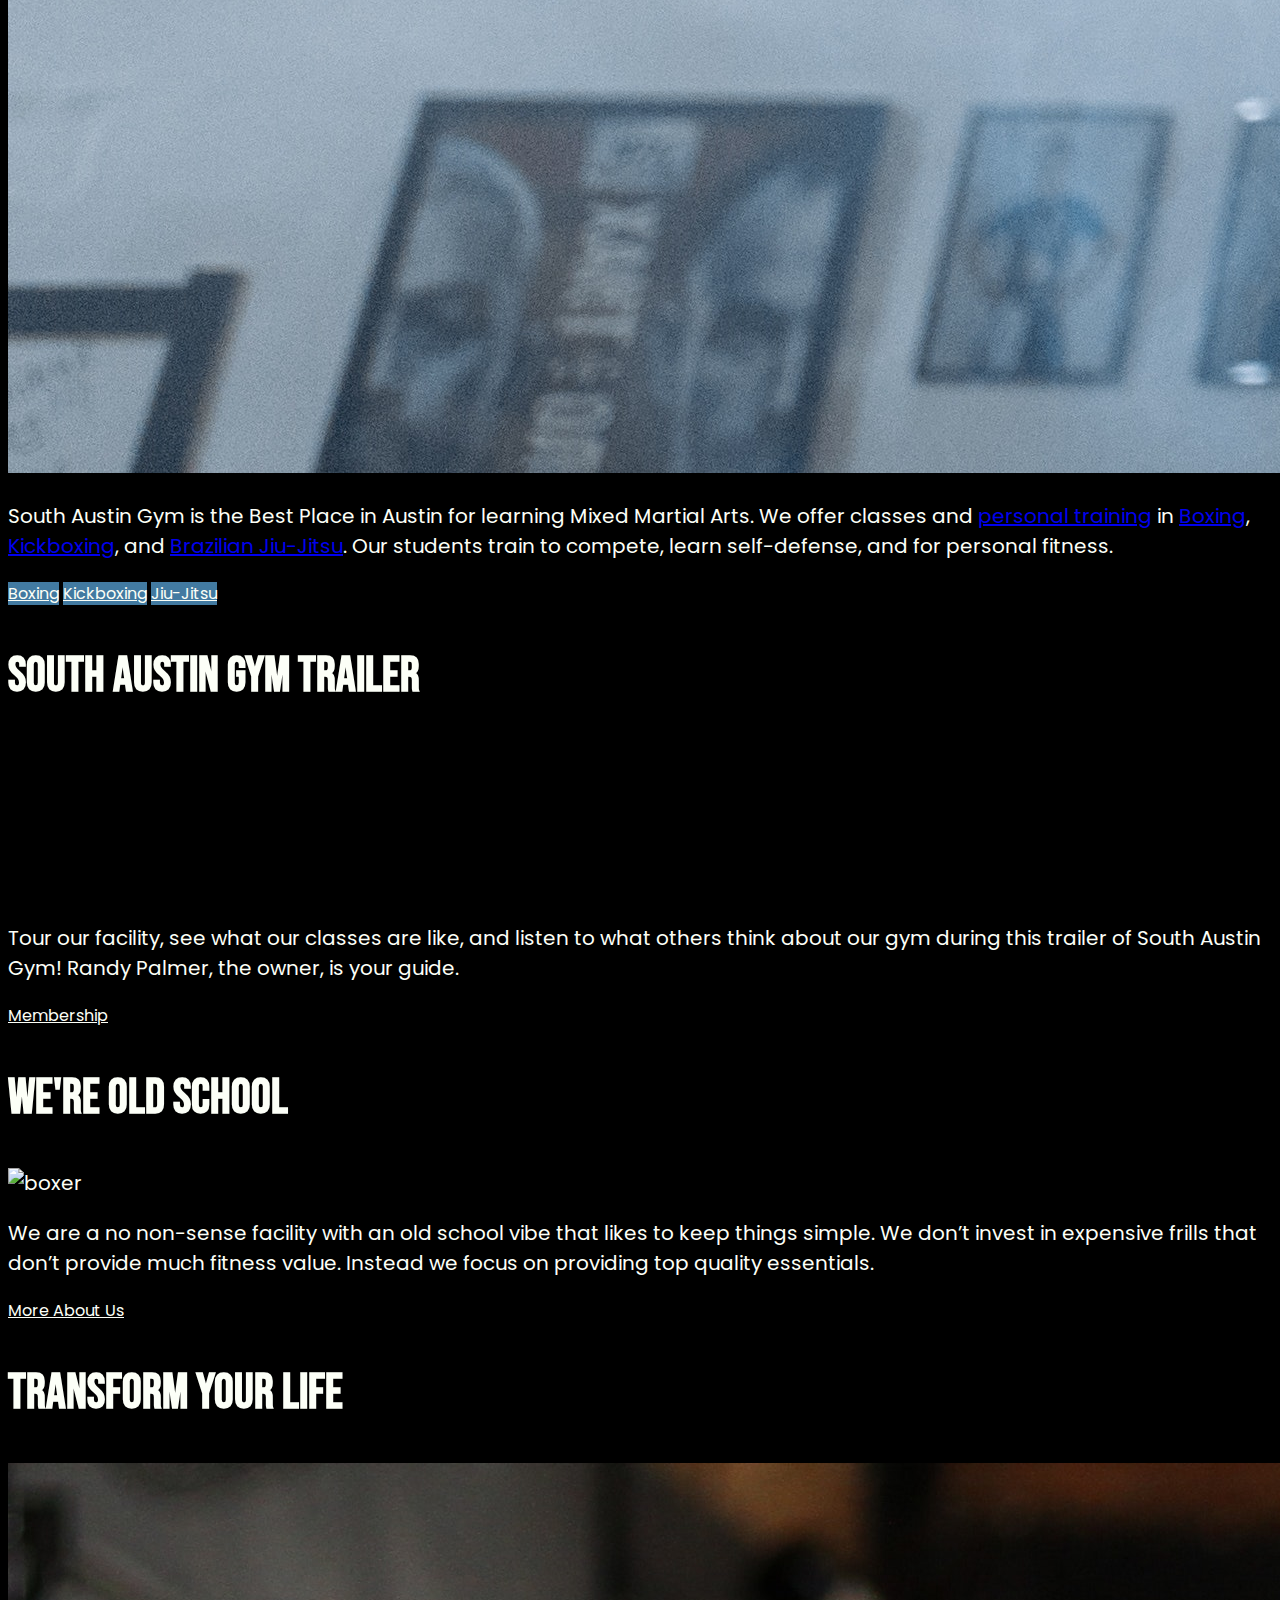
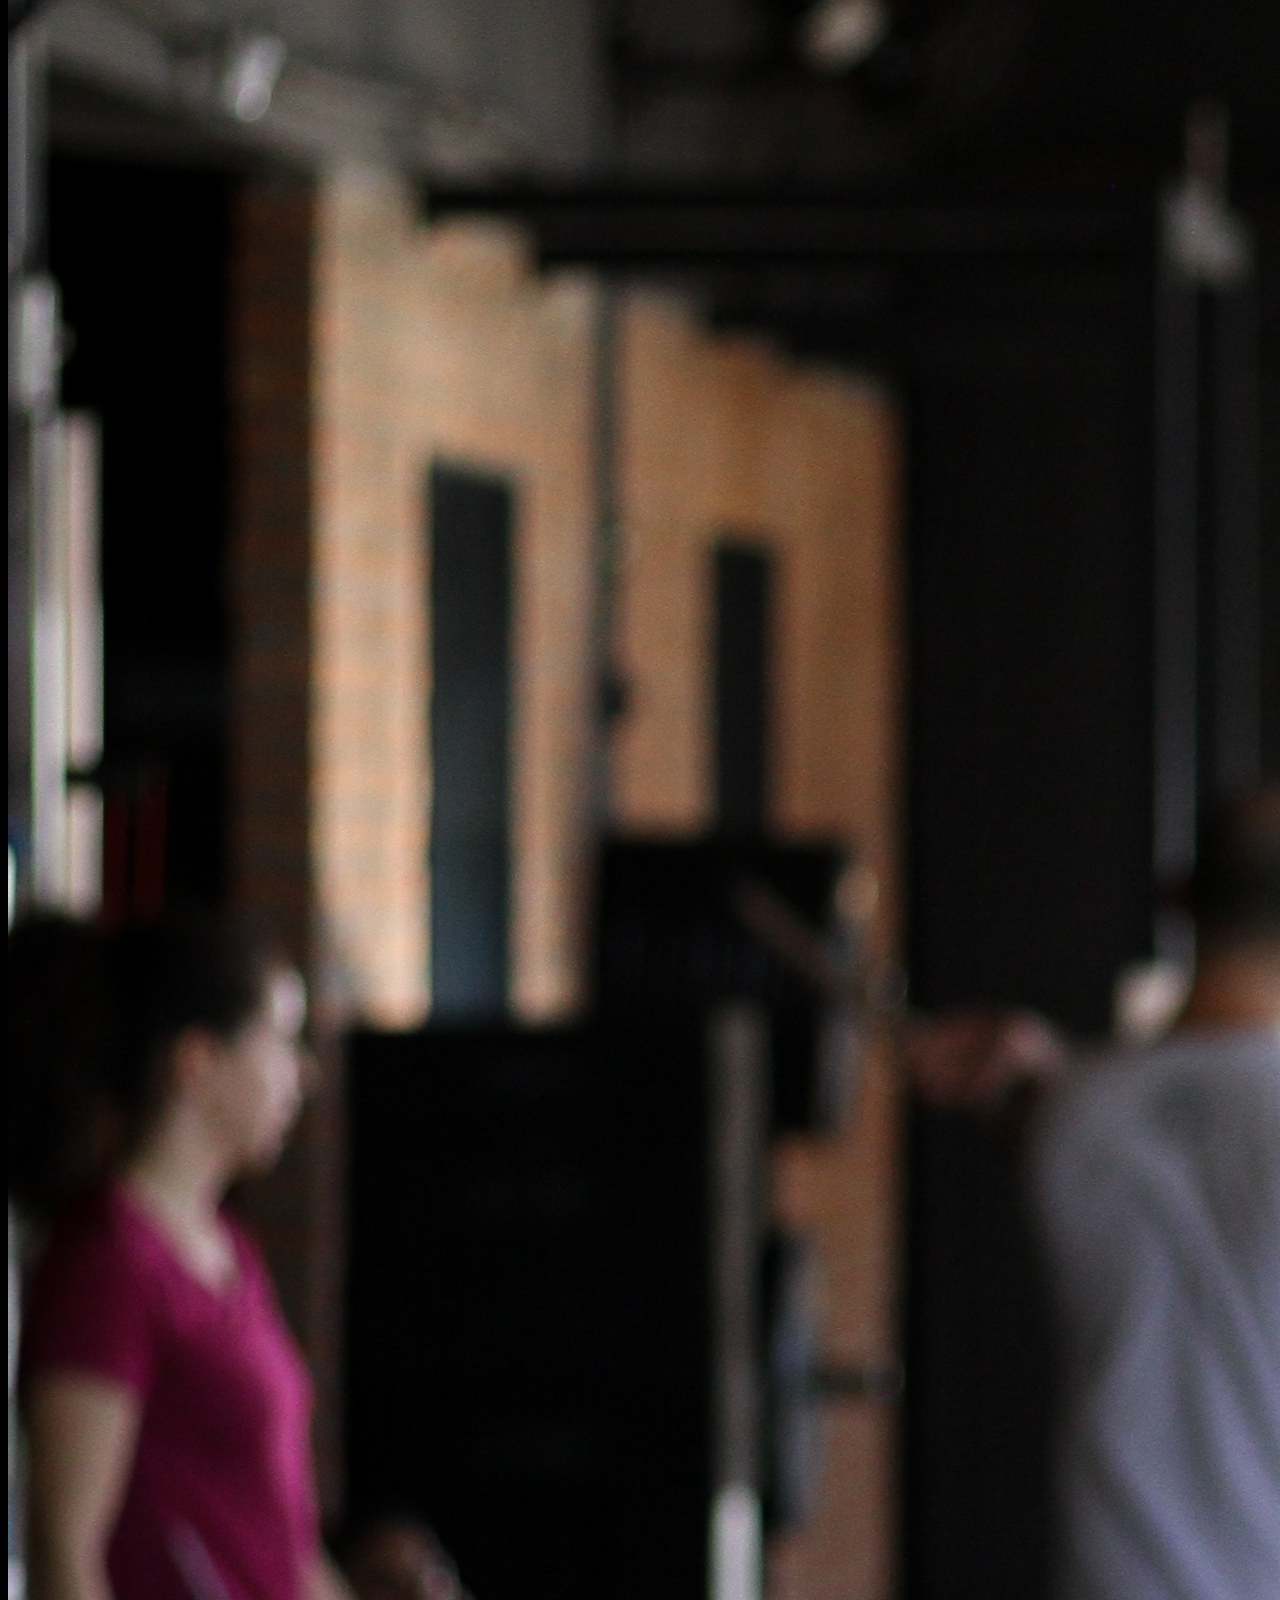
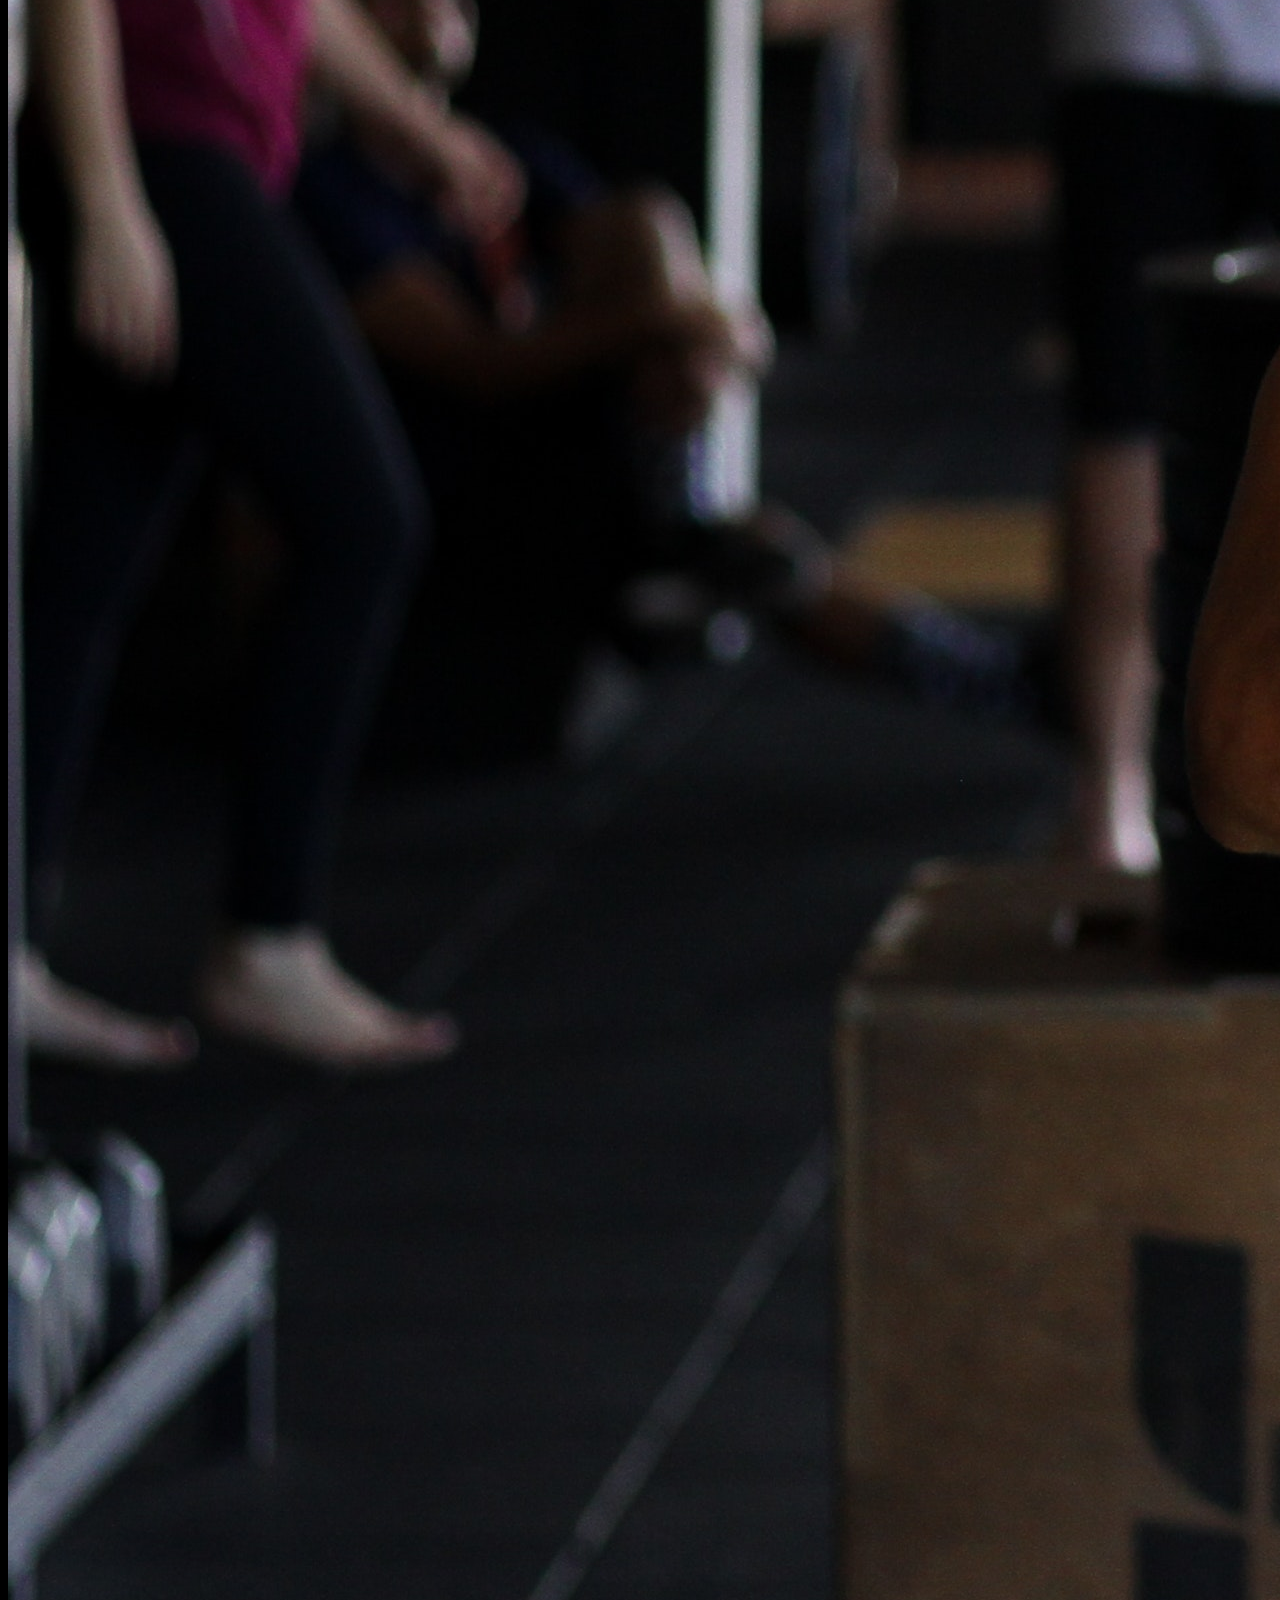
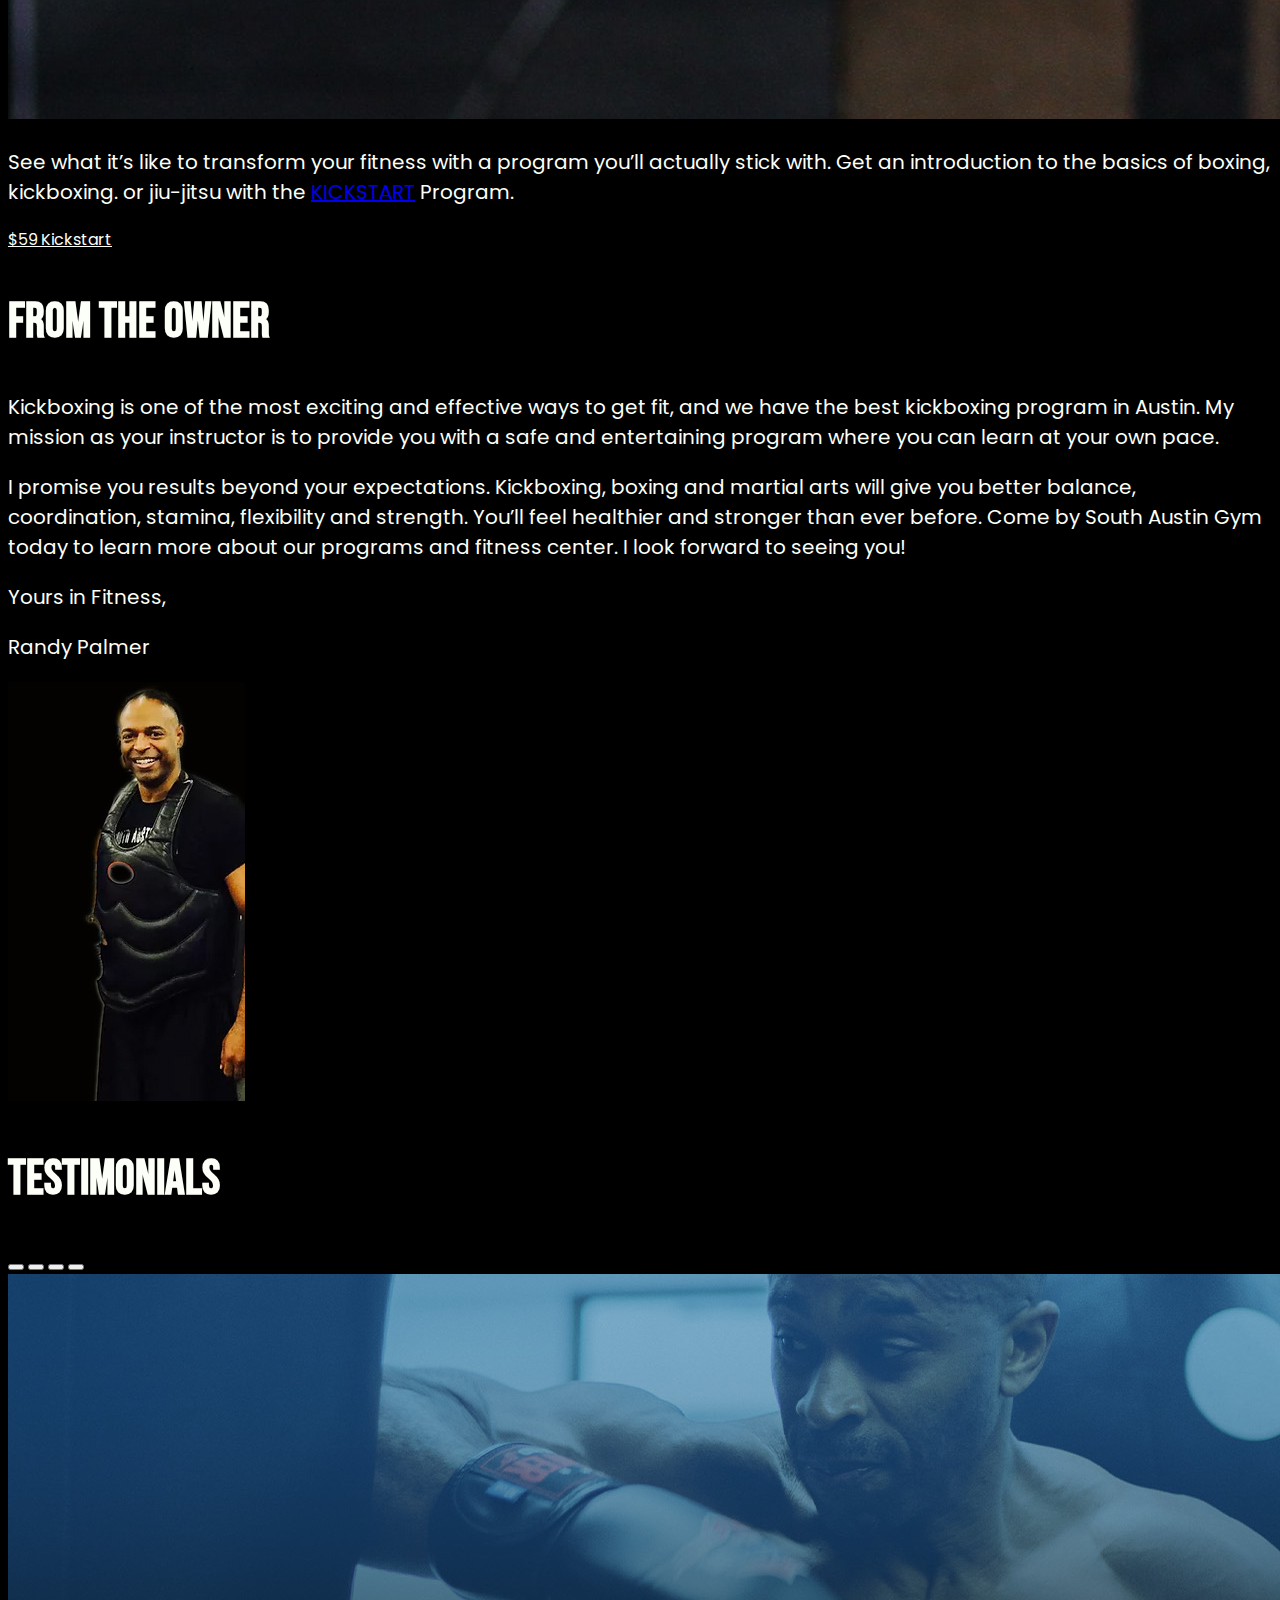
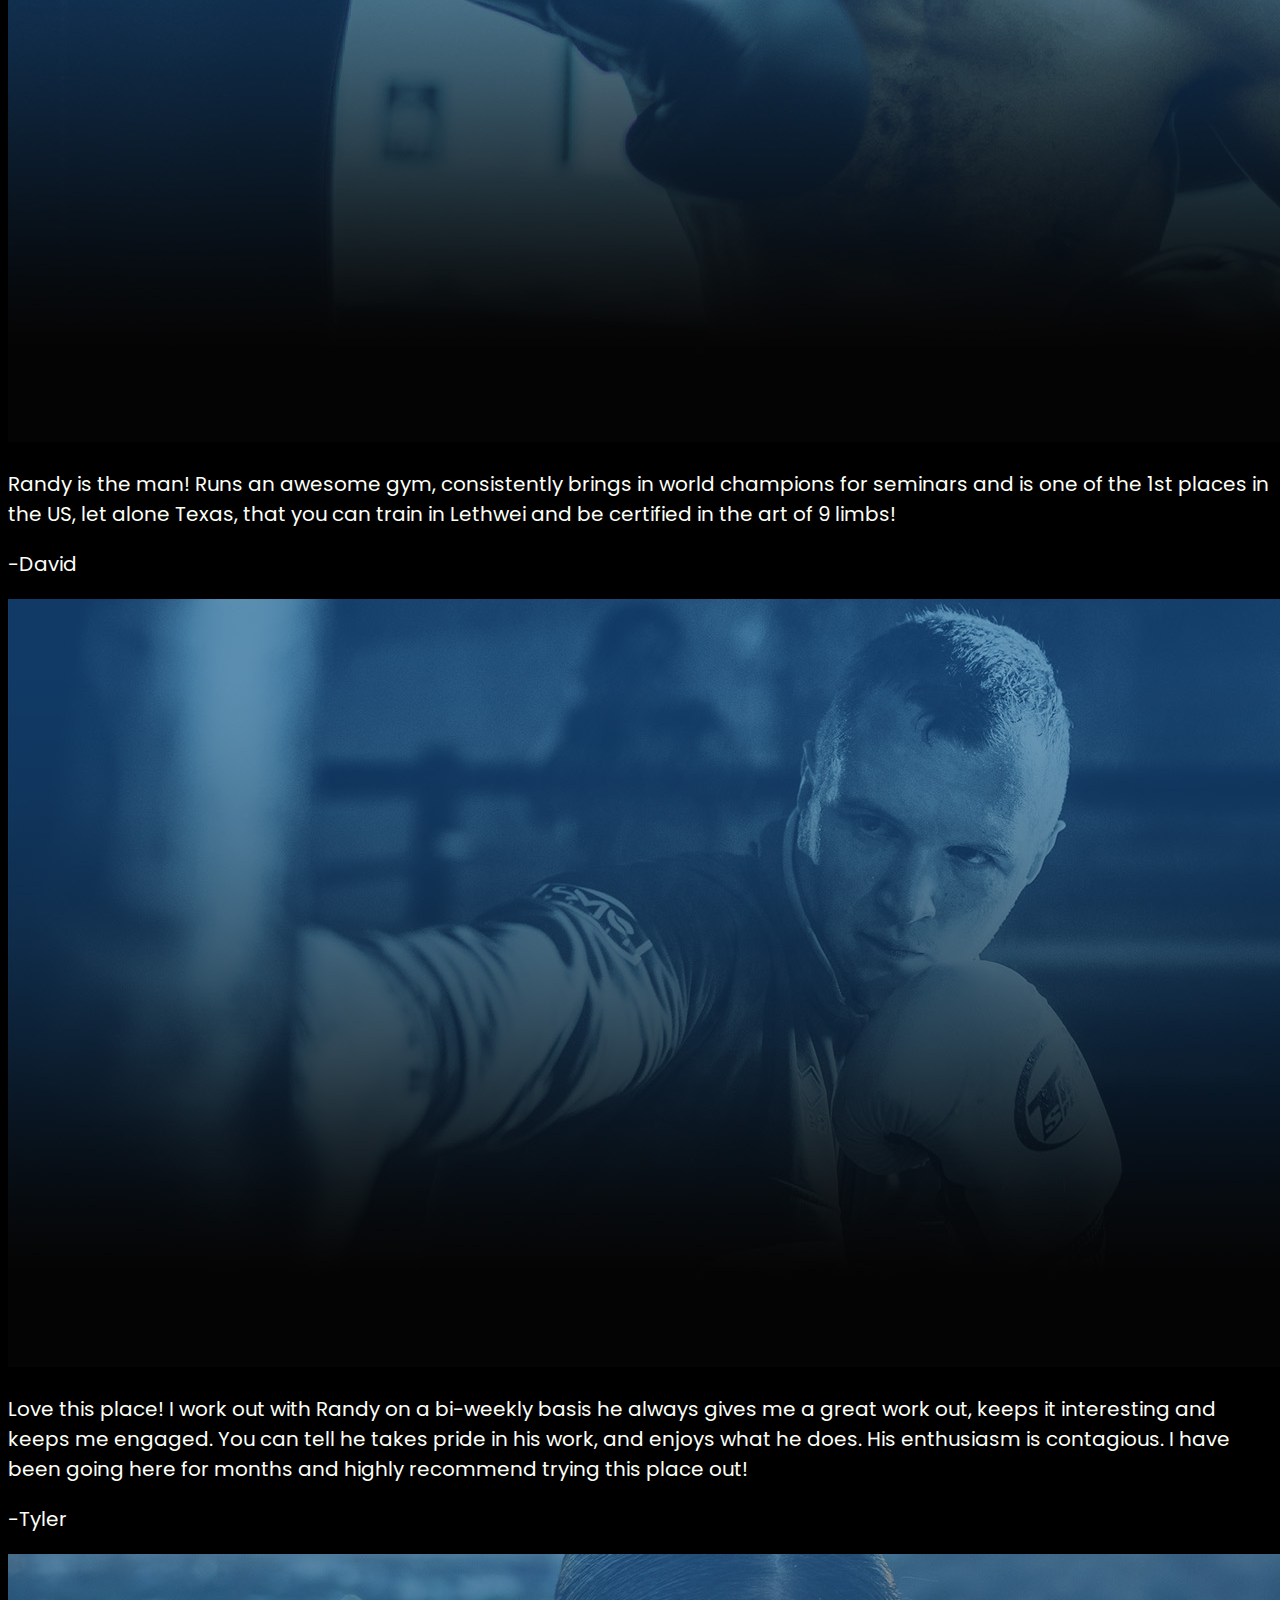
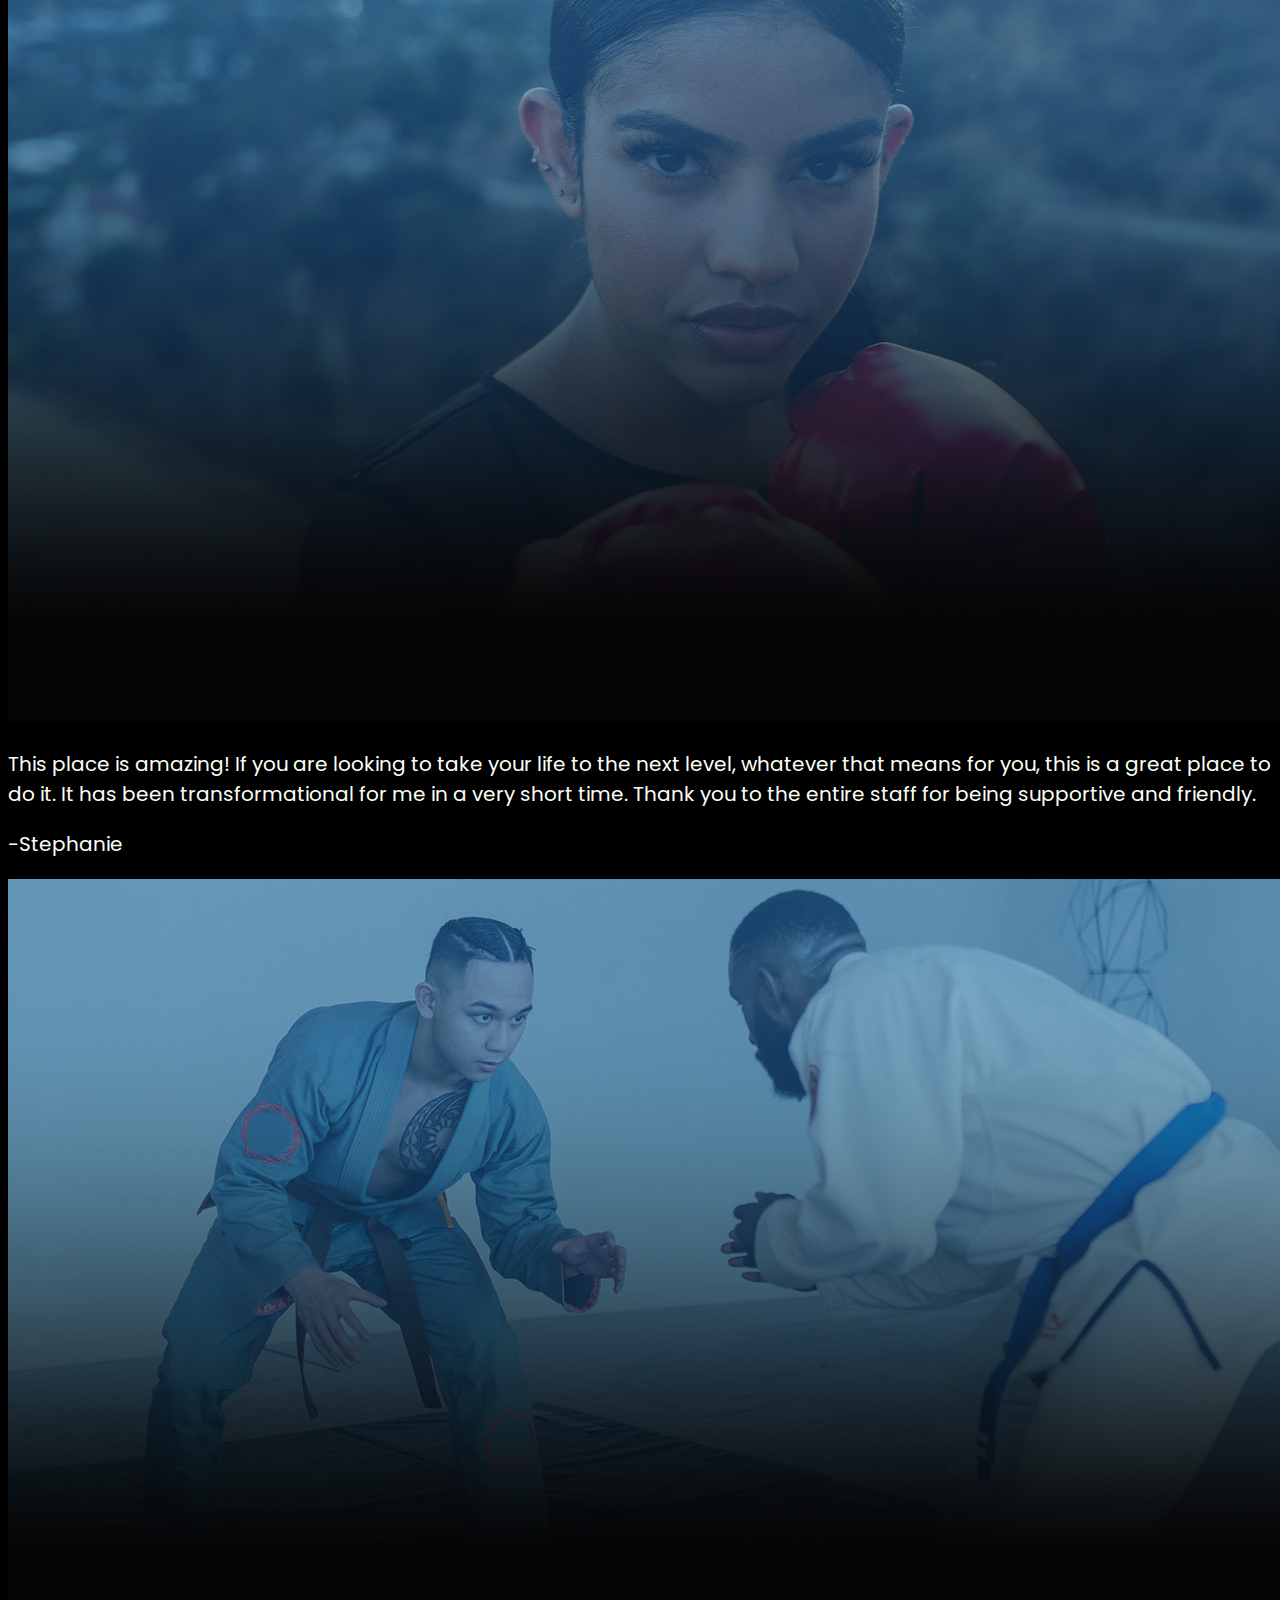
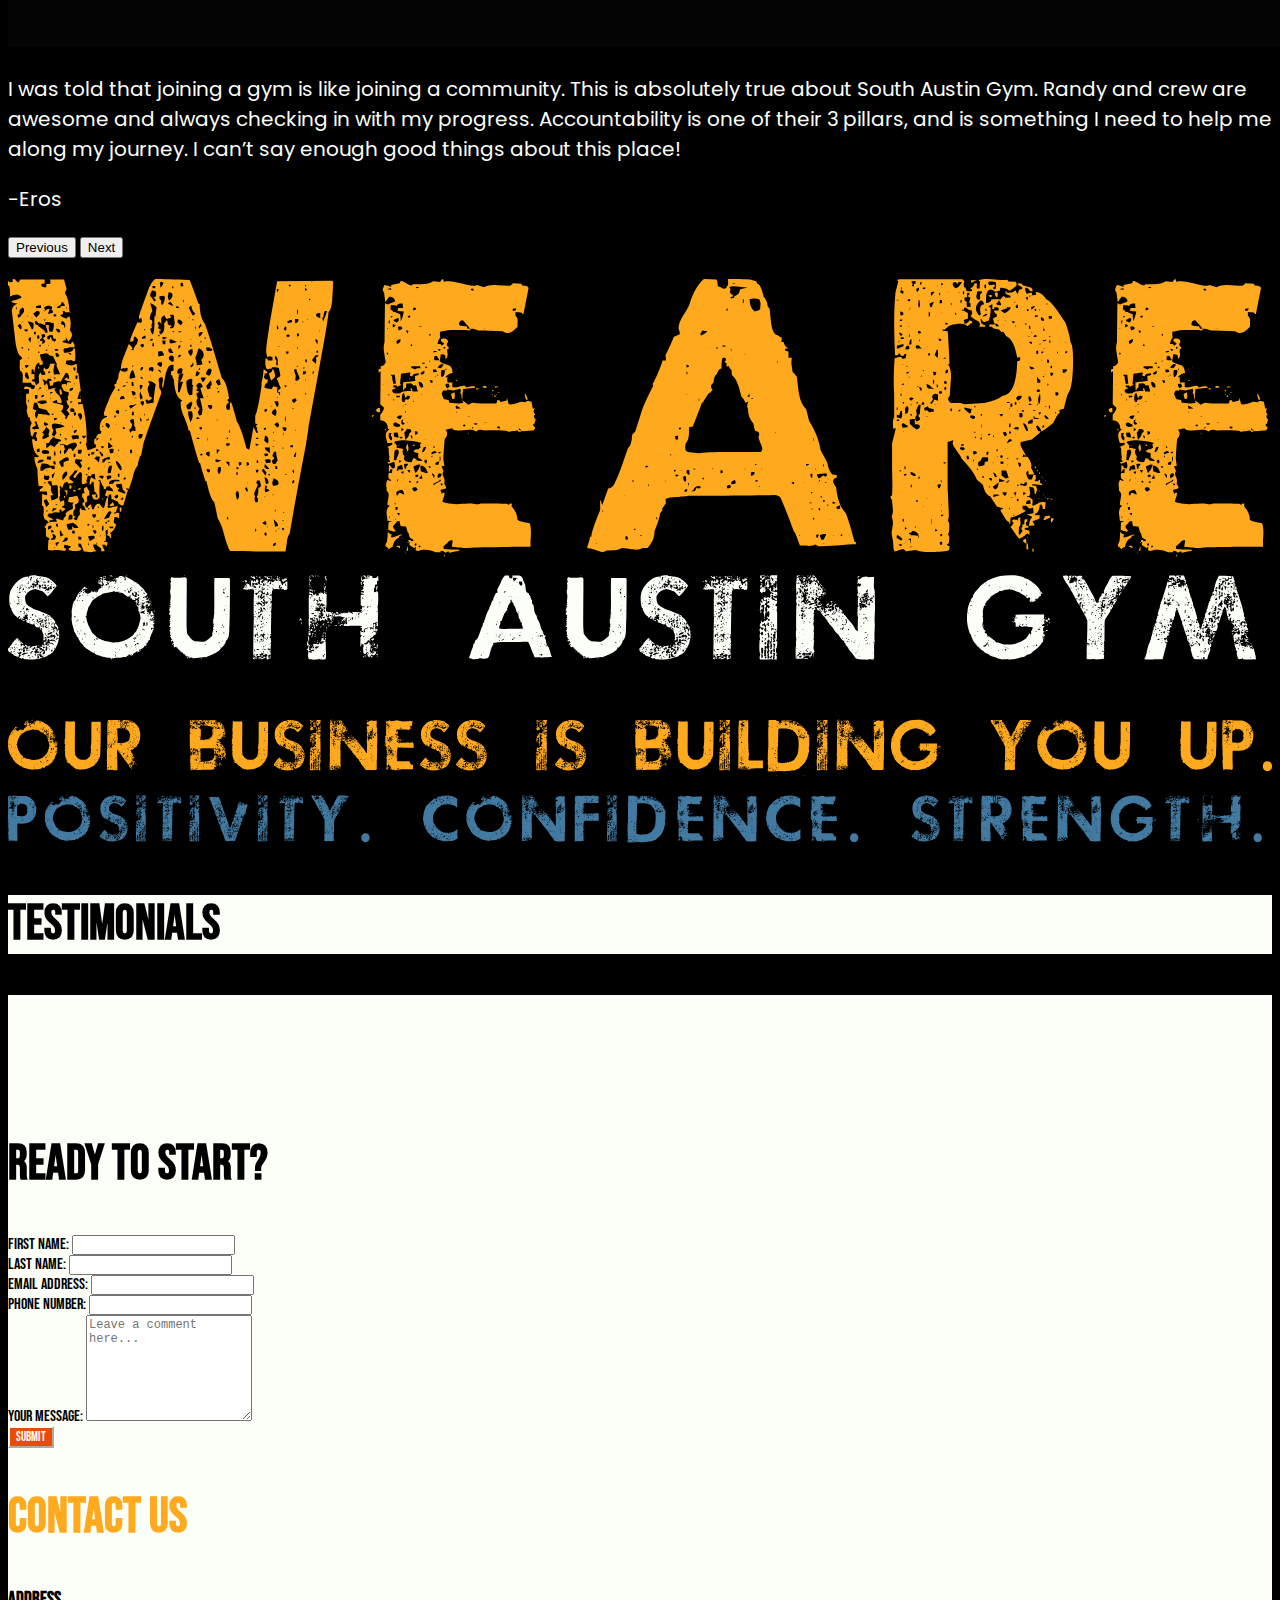
==== commit ec6de64a: "Changes home page" ====
--- a/index.html
+++ b/index.html
@@ -1,301 +1,370 @@
 <!doctype html>
 <html lang="en-US" dir="ltr">
-  <head>
-    <meta charset="utf-8">
-    <meta name="robots" content="noindex">
-    <meta name="viewport" content="width=device-width, initial-scale=1">
-    <title>South Austin Gym</title>
-    
-    <!-- Link for boostrap from: 
+
+<head>
+  <meta charset="utf-8">
+  <meta name="robots" content="noindex">
+  <meta name="viewport" content="width=device-width, initial-scale=1">
+  <title>South Austin Gym</title>
+
+  <!-- Link for boostrap from: 
     https://getbootstrap.com/docs/5.0/getting-started/introduction -->
-    
-    <link href="https://cdn.jsdelivr.net/npm/bootstrap@5.2.1/dist/css/bootstrap.min.css" rel="stylesheet" integrity="sha384-iYQeCzEYFbKjA/T2uDLTpkwGzCiq6soy8tYaI1GyVh/UjpbCx/TYkiZhlZB6+fzT" crossorigin="anonymous">
-    
-    <!-- Font Awesome CSS -->
-    <link rel="stylesheet" href="https://stackpath.bootstrapcdn.com/font-awesome/4.7.0/css/font-awesome.min.css">
-    
-    <!-- Custom styles (these can extend bootstrap which is JUST CSS!) -->
-    <link href="css/style.css" rel="stylesheet" type="text/css" />
-      <!-- Bootstrap Javascript --> 
-    <script defer src="https://cdn.jsdelivr.net/npm/bootstrap@5.2.1/dist/js/bootstrap.bundle.min.js" integrity="sha384-u1OknCvxWvY5kfmNBILK2hRnQC3Pr17a+RTT6rIHI7NnikvbZlHgTPOOmMi466C8" crossorigin="anonymous">
-</script>
-  </head>
-  
-  <body data-bs-spy="scroll" data-bs-target="#navbar-spy" data-bs-offset="100">
-    
-    <!-- PASTE NAVBAR CODE TO CUSTOMIZE -->
-    <header>
-      <div class="container-xxl">
-        <nav class="navbar navbar-expand-md navbar-dark fixed-top" id="navbar-spy">
-          <div class="container-xxl align-items-start"> 
-            <a href="index.html" target="_self" class="navbar-brand"><img src="img/southAustinGymLogo.svg" alt="South Austin Gym Logo" width="200"></a>
-            <button class="navbar-toggler" type="button" data-bs-toggle="collapse" data-bs-target="#navbarNav" aria-controls="navbarNav" aria-expanded="false" aria-label="Toggle navigation"><span class="navbar-toggler-icon"></span></button>
-            <div class="collapse navbar-collapse flex-row-reverse" id="navbarNav">
-              <ul class="navbar-nav">
-                <li class="nav-item"><a class="nav-link" href="about.html">About</a></li>
-                <li class="nav-item dropdown"> <a class="nav-link dropdown-toggle" data-bs-toggle="dropdown" href="#" role="button" aria-expanded="false">Programs</a>
-                  <ul class="dropdown-menu">
-                    <li><a class="dropdown-item" href="boxing.html">Boxing</a></li>
-                    <li><a class="dropdown-item" href="jiu-jitsu.html">Jui-Jitsu</a></li>
-                    <li><a class="dropdown-item" href="kickboxing.html">Kickboxing</a></li>
-                    <li><a class="dropdown-item" href="personal-training.html">Personal Training</a></li>
-                    <li><a class="dropdown-item" href="kickstart.html">$59 Kickstart</a></li>
-                  </ul>
-                </li>
-                <li class="nav-item"> <a class="nav-link" href="schedule.html">Schedule</a> </li>
-                <li class="nav-item"> <a class="nav-link" href="membership.html">Membership</a></li>
-                <li class="nav-item"> <a class="nav-link" href="event.html">Events</a></li>
-                <li class="nav-item"> <a class="nav-link" href="shop.html">Shop</a></li>
-                <li class="nav-item"> <a class="nav-link" href="contact.html">Contact</a></li>
+
+  <link href="https://cdn.jsdelivr.net/npm/bootstrap@5.2.1/dist/css/bootstrap.min.css" rel="stylesheet"
+    integrity="sha384-iYQeCzEYFbKjA/T2uDLTpkwGzCiq6soy8tYaI1GyVh/UjpbCx/TYkiZhlZB6+fzT" crossorigin="anonymous">
+
+  <!-- Font Awesome CSS -->
+  <link rel="stylesheet" href="https://stackpath.bootstrapcdn.com/font-awesome/4.7.0/css/font-awesome.min.css">
+
+  <!-- Custom styles (these can extend bootstrap which is JUST CSS!) -->
+  <link href="css/style.css" rel="stylesheet" type="text/css" />
+  <!-- Bootstrap Javascript -->
+  <script defer src="https://cdn.jsdelivr.net/npm/bootstrap@5.2.1/dist/js/bootstrap.bundle.min.js"
+    integrity="sha384-u1OknCvxWvY5kfmNBILK2hRnQC3Pr17a+RTT6rIHI7NnikvbZlHgTPOOmMi466C8" crossorigin="anonymous">
+    </script>
+</head>
+
+<body data-bs-spy="scroll" data-bs-target="#navbar-spy" data-bs-offset="100">
+
+  <!-- PASTE NAVBAR CODE TO CUSTOMIZE -->
+  <header>
+
+    <nav class="navbar navbar-expand-md navbar-dark fixed-top" id="navbar-spy">
+      <div class="container-fluid align-items-start">
+        <a href="index.html" target="_self" class="navbar-brand"><img src="img/southAustinGymLogo.svg"
+            alt="South Austin Gym Logo" width="200"></a>
+        <button class="navbar-toggler" type="button" data-bs-toggle="collapse" data-bs-target="#navbarNav"
+          aria-controls="navbarNav" aria-expanded="false" aria-label="Toggle navigation"><span
+            class="navbar-toggler-icon"></span></button>
+        <div class="collapse navbar-collapse flex-row-reverse" id="navbarNav">
+          <ul class="navbar-nav">
+            <li class="nav-item"><a class="nav-link" href="about.html">About</a></li>
+            <li class="nav-item dropdown"> <a class="nav-link dropdown-toggle" data-bs-toggle="dropdown" href="#"
+                role="button" aria-expanded="false">Programs</a>
+              <ul class="dropdown-menu">
+                <li><a class="dropdown-item" href="boxing.html">Boxing</a></li>
+                <li><a class="dropdown-item" href="jiu-jitsu.html">Jui-Jitsu</a></li>
+                <li><a class="dropdown-item" href="kickboxing.html">Kickboxing</a></li>
+                <li><a class="dropdown-item" href="personal-training.html">Personal Training</a></li>
+                <li><a class="dropdown-item" href="kickstart.html">$59 Kickstart</a></li>
               </ul>
-            </div>
-          </div>
-        </nav>
-      </div>
-    </header>
-    
+            </li>
+            <li class="nav-item"> <a class="nav-link" href="schedule.html">Schedule</a> </li>
+            <li class="nav-item"> <a class="nav-link" href="membership.html">Membership</a></li>
+            <li class="nav-item"> <a class="nav-link" href="event.html">Events</a></li>
+            <li class="nav-item"> <a class="nav-link" href="shop.html">Shop</a></li>
+            <li class="nav-item"> <a class="nav-link" href="contact.html">Contact</a></li>
+          </ul>
+        </div>
+      </div>
+    </nav>
     <!-- Hero section -->
-
-     <section id="hero">
-        <div class=" container-xxl masthead mb-5" style="background-image: url('./img/desktopHome.jpg');">
-          <div class="row color-overlay justify-content-center align-items-center">
-            <div class="col"></div>
-            <div class="col-10">
-              
-                <h1>Get South Austin Strong!</h1>
-                <p><a class="btn btn-primary" href="#" role="button">Get Started</a></p>
-                </div>
-                <div class="col"></div>
-            </div>
-
-          </div>
-          
-       
-
-     </section>
-    <section id="welcome">
-      <div class="container-xl">
-        <div class="row justify-content-center align-items-start pt-5 gy-3">
-          <div class="col-12 col-lg-6">
-            <img src="./img/homeMessage.svg" alt="We are south ausitn gym. Our business is building you up. Positivity. Confidence. Strength." class="img-fluid">
+    <section id="hero">
+      <div class="container-fluid masthead mb-5" style="background-image: url('./img/desktopHome.jpg');">
+        <div class="row color-overlay justify-content-center align-items-center">
+
+          <div class="col-10 text-center">
+            <h1 class="brand-gold">South Austin Gym</h1>
+            <p class="fs-4">Ready to Kick Some Ass?</p>
+            <p><a class="btn btn-primary btn-sm" href="kickstart.html" role="button">Get Started</a></p>
+          </div>
+        </div>
+
+
+      </div>
+      </div>
+    </section>
+  </header>
+
+  <!-- Main -->
+  <section id="welcome">
+    <div class="container-fluid">
+      <div class="row justify-content-center align-items-start gy-3">
+        <div class="col-12 col-md-6 col-xl-4">
+          <h2 class="brand-white">Get South Austin Strong</h2>
+          <p><img src="./img/pexels-pavel-danilyuk-6296016.jpg" alt="boxer" class="img-fluid"></p>
+          <p>South Austin Gym is the Best Place in Austin for learning Mixed Martial Arts. We offer classes
+            and <a href="./personal-training.html"> personal training</a>
+            in <a href="./boxing.html"> Boxing</a>, <a href="./kickboxing.html">Kickboxing</a>, and <a
+              href="./jiu-jitsu.html">Brazilian Jiu-Jitsu</a>. Our students
+            train to compete, learn self-defense, and for personal
+            fitness.</p>
           <div class="row">
             <div class="col justify-content-evenly align-items-start d-flex flex-wrap">
-              <a class="flex-fill btn btn-sm btn-outline-primary m-2" href="#" role="button">More About Us</a> 
-              <a class="flex-fill btn btn-sm btn-secondary m-2" href="#" role="button">Our Programs</a> 
-              <a class="flex-fill btn btn-sm btn-info m-2" href="#" role="button">Membership</a> 
-            </div>
-
-          </div>
-          
-          </div>
-          <div class=" col-12 col-lg-6">
-            <img src="./img/chris-kendall-sJ6az6-T1u8-unsplash.jpg" alt="boxer" class="img-fluid border">
-
-          </div>
-          <div class=" col-12">
-            <p class="fs-5">South Austin Gym is the Best Place in Austin for learning Mixed Martial Arts. We offer classes and personal training
-              in Boxing, Kickboxing, and Brazilian Jiu-Jitsu. Our students 
-              train to compete, learn self-defense, and for personal 
-              fitness. </p>
-            
-            <p class="fs-5">We are a no non-sense facility with an old school
-              vibe that likes to keep things simple. We don’t invest in 
-              expensive frills that don’t provide much fitness value. 
-              Instead we focus on providing top quality essentials. </p>
-            
-                <p class="fs-5">See what it’s like to transform your fitness with a program you’ll actually stick with. Get an introduction to the basics of boxing, kickboxing. or jiu-jitsu with the KICKSTART Program.</p>
-                <a class="btn btn-primary" href="#" role="button">$59 Kickstart</a>
-              </div>
-              
-            </div>
-          </div>
-         
-            
-    </section>
-    <!--
-    <section id="trailer">
-      <div class="container-xl">
-        <div class="row justify-content-center align-items-start">
-          <div class="col-12">
-            <h2 class="display-3 brand-gold">south austin gym trailer</h2>
-          </div>
-          <div class="col-12"> </div>
-          <iframe width="560" height="315" src="https://www.youtube.com/embed/FYFN0CwtY-0" title="YouTube video player" frameborder="0" allow="accelerometer; autoplay; clipboard-write; encrypted-media; gyroscope; picture-in-picture" allowfullscreen></iframe>
-        </div>
-      </div>
-    </section>
-    <section id="personal-message">
-      <div class="container text-left">
-        <div class="row justify-content-end align-items-start">
-          <div class="col-7 col-sm-9 col-lg-10  p-5">
-            <h2 class="display-5 brand-white">A Personal message from the owner</h2>
-              <div class="text-left bg-dark bg-opacity-25 p-2">
-            <p>Kickboxing is one of the most exciting and effective ways to get fit, and we have the best kickboxing program in Austin. My mission as your instructor is to provide you with a safe and entertaining program where you can learn at your own pace.</p>
-              
-              <p >I promise you results beyond your expectations. Kickboxing, boxing and martial arts will give you better balance, coordination, stamina, flexibility and strength. You’ll feel healthier and stronger than ever before. Come by South Austin Gym today to learn more about our programs and fitness center. I look forward to seeing you!</p>
-              
-              
-              <p>Yours in Fitness,</p>
-              
-              <p>Randy Palmer</p>
-             <p>Owner of South Austin Gym, Head Instructor, Professional Kickboxer and Former World Champion</p></div>
-          </div>
-        </div>
-      </div>
-    </section>
-    <section id="testimonials">
-        <div class="container p-0 m-0">
+              <a class="flex-fill btn btn-sm btn-secondary m-2" href="boxing.html" role="button">Boxing</a>
+              <a class="flex-fill btn btn-sm btn-secondary m-2" href="kickboxing.html" role="button">Kickboxing</a>
+              <a class="flex-fill btn btn-sm btn-secondary m-2" href="jiu-jitsu.html" role="button">Jiu-Jitsu</a>
+            </div>
+          </div>
+        </div>
+
+        <div class="col-12 col-md-6 col-xl-4">
+          <h2 class="brand-white">south austin gym trailer</h2>
+          <div class="ratio ratio-4x3">
+            <iframe src="https://www.youtube.com/embed/FYFN0CwtY-0" title="YouTube video player" frameborder="0"
+              allow="accelerometer; autoplay; clipboard-write; encrypted-media; gyroscope; picture-in-picture"
+              allowfullscreen></iframe>
+          </div>
+          <p>Tour our facility, see what our classes are like, and listen to what others think about our gym during this
+            trailer of
+            South Austin Gym! Randy Palmer, the owner, is your guide. </p>
+          <div class="col">
+            <a class="btn btn-sm btn-warning m-2" href="membership.html" role="button">Membership</a>
+          </div>
+        </div>
+
+        <div class="col-12 col-md-6 col-xl-4">
+          <h2 class="brand-white">We're Old School</h2>
+          <p><img src="./img/pexels-pavel-danilyuk-6296123.jpg" alt="boxer" class="img-fluid"></p>
+          <p>We are a no non-sense facility with an old school
+            vibe that likes to keep things simple. We don’t invest in
+            expensive frills that don’t provide much fitness value.
+            Instead we focus on providing top quality essentials. </p>
+          <div class="col">
+            <a class="btn btn-sm btn-outline-primary m-2" href="about.html" role="button">More About Us</a>
+          </div>
+        </div>
+        <div class="col-12 col-md-6 col-xl-4">
+          <h2 class="brand-white">Transform Your Life</h2>
+          <p><img src="./img/transformYourLife.jpg" alt="boxer" class="img-fluid"></p>
+          <p>See what it’s like to transform your fitness with a program you’ll actually stick with. Get an
+            introduction to the basics of boxing, kickboxing. or jiu-jitsu with the <a
+              href="kicktart.html">KICKSTART</a> Program.</p>
+          <div class="col">
+            <a class="btn btn-sm btn-danger m-2" href="kickstart.html" role="button">$59 Kickstart</a>
+          </div>
+        </div>
+
+        <div class="col-6 col-sm-8 col-lg-10 col-xl-6">
+          <h2 class="brand-white">From the Owner</h2>
+          <p>Kickboxing is one of the most exciting and effective ways to get fit, and we have the best kickboxing
+            program in Austin. My mission as your instructor is to provide you with a safe and entertaining program
+            where you can learn at your own pace.</p>
+          <p>I promise you results beyond your expectations. Kickboxing, boxing and martial arts will give you better
+            balance, coordination, stamina, flexibility and strength. You’ll feel healthier and stronger than ever
+            before. Come by South Austin Gym today to learn more about our programs and fitness center. I look forward
+            to seeing you!</p>
+          <p>Yours in Fitness,</p>
+          <p>Randy Palmer</p>
+        </div>
+        <div class="col-6 col-sm-4 col-lg-2 col-xl-2">
+          <p><img src="./img/randy.jpg" alt="boxer" class="img-fluid"></p>
+        </div>
+
+
+        <div class="col-12">
+          <h2 class="brand-white">Testimonials</h2>
+        </div>
+        <div class="col-12 col-md-8 col-xl-6 d-flex justify-content-center">
+          <div id="carouselExampleIndicators" class="carousel slide" data-bs-ride="carousel">
+            <div class="carousel-indicators">
+              <button type="button" data-bs-target="#carouselExampleIndicators" data-bs-slide-to="0" class="active"
+                aria-current="true" aria-label="Slide 1"></button>
+              <button type="button" data-bs-target="#carouselExampleIndicators" data-bs-slide-to="1"
+                aria-label="Slide 2"></button>
+              <button type="button" data-bs-target="#carouselExampleIndicators" data-bs-slide-to="2"
+                aria-label="Slide 3"></button>
+              <button type="button" data-bs-target="#carouselExampleIndicators" data-bs-slide-to="3"
+                aria-label="Slide 4"></button>
+            </div>
+            <div class="carousel-inner">
+              <div class="carousel-item active"> <img src="img/Testimonial4.jpg" class="d-block w-100"
+                  alt="Photo of MLK with quote">
+                <div class="carousel-caption">
+                  <p class="fs-6 bg-dark bg-opacity-25 p-1 text-start">Randy is the man! Runs an awesome gym,
+                    consistently brings in world champions for seminars and is one of the 1st places in the US, let
+                    alone Texas, that you can train in Lethwei and be certified in the art of 9 limbs!</p>
+                  <p>-David</p>
+                </div>
+              </div>
+              <div class="carousel-item"> <img src="img/Testimonial1.jpg" class="d-block w-100" alt="Steve Jobs quote">
+                <div class="carousel-caption">
+                  <p class="bg-dark bg-opacity-25 p-1 text-start">Love this place! I work out with Randy on a bi-weekly
+                    basis he always gives me a great work out, keeps it interesting and keeps me engaged. You can tell
+                    he takes pride in his work, and enjoys what he does. His enthusiasm is contagious. I have been going
+                    here for months and highly recommend trying this place out!</p>
+                  <p>-Tyler</p>
+                </div>
+              </div>
+              <div class="carousel-item"><img src="img/Testimonial2.jpg" class="d-block w-100"
+                  alt="Thomas Jefferson and quote">
+                <div class="carousel-caption">
+                  <p class="bg-dark bg-opacity-25 p-1 text-start">This place is amazing! If you are looking to take your
+                    life to the next level, whatever that means for you, this is a great place to do it. It has been
+                    transformational for me in a very short time. Thank you to the entire staff for being supportive and
+                    friendly.</p>
+                  <p class="">-Stephanie</p>
+                </div>
+              </div>
+              <div class="carousel-item"> <img src="img/Testimonial3.jpg" class="d-block w-100"
+                  alt="Thomas Jefferson and quote">
+                <div class="carousel-caption">
+                  <p class="bg-dark bg-opacity-25 p-1 text-start">I was told that joining a gym is like joining a
+                    community. This is absolutely true about South Austin Gym. Randy and crew are awesome and always
+                    checking in with my progress. Accountability is one of their 3 pillars, and is something I need to
+                    help me along my journey. I can’t say enough good things about this place!</p>
+                  <p class="">-Eros</p>
+                </div>
+              </div>
+            </div>
+            <button class="carousel-control-prev" type="button" data-bs-target="#carouselExampleIndicators"
+              data-bs-slide="prev"> <span class="carousel-control-prev-icon" aria-hidden="true"></span> <span
+                class="visually-hidden">Previous</span> </button>
+            <button class="carousel-control-next" type="button" data-bs-target="#carouselExampleIndicators"
+              data-bs-slide="next"> <span class="carousel-control-next-icon" aria-hidden="true"></span> <span
+                class="visually-hidden">Next</span> </button>
+          </div>
+
+        </div>
+    
+      <div class="col-2 col-md-4"></div>
+      <div class="col-8 col-md-6">
+        <p><img src="./img/homeMessage.svg"
+            alt="We are south ausitn gym. Our business is building you up. Positivity. Confidence. Strength."
+            class="img-fluid"></p>
+      </div>
+      <div class="col-2 col-md-4"></div>
+
+    </div>
+    </div>
+
+
+  </section>
+
+
+
+  <section id="testimonials">
+    <div class="container">
       <div class="row">
-          <div class="col-12 p-5">
-              <h2 class="display-5">Testimonials</h2>
-          </div></div></div>
-            
-            <div id="carouselExampleIndicators" class="carousel slide" data-bs-ride="carousel">
-              <div class="carousel-indicators">
-                <button type="button" data-bs-target="#carouselExampleIndicators" data-bs-slide-to="0" class="active" aria-current="true" aria-label="Slide 1"></button>
-                <button type="button" data-bs-target="#carouselExampleIndicators" data-bs-slide-to="1" aria-label="Slide 2"></button>
-                <button type="button" data-bs-target="#carouselExampleIndicators" data-bs-slide-to="2" aria-label="Slide 3"></button>
-                <button type="button" data-bs-target="#carouselExampleIndicators" data-bs-slide-to="3" aria-label="Slide 4"></button>
-              </div>
-              <div class="carousel-inner">
-                <div class="carousel-item active"> <img src="img/Testimonial4.jpg" class="d-block w-100" alt="Photo of MLK with quote">
-                  <div class="carousel-caption">
-                    <p class="bg-dark bg-opacity-25 p-1 text-start">Randy is the man! Runs an awesome gym, consistently brings in world champions for seminars and is one of the 1st places in the US, let alone Texas, that you can train in Lethwei and be certified in the art of 9 limbs!</p>
-                    <p>-David</p>
+        <div class="col-10 p-5">
+          <h2 class="display-5">Testimonials</h2>
+        </div>
+      </div>
+    </div>
+
+
+
+  </section>
+
+  <section id="contact">
+    <div class="container">
+      <div class="row justify-content-center align-items-start mb-5 g-5">
+        <div class="col-12 col-md-6 text-secondary">
+          <h2 class="display-3 text-dark">Ready To Start?</h2>
+          <form>
+            <div class="mb-3">
+              <label for="firstName" class="form-label mb-0">First Name:</label>
+              <input type="text" class="form-control" id="firstName">
+            </div>
+            <div class="mb-3">
+              <label for="lastName" class="form-label mb-0">Last Name:</label>
+              <input type="text" class="form-control" id="lastName">
+            </div>
+            <div class="mb-3">
+              <label for="emailAddress" class="form-label mb-0">Email address:</label>
+              <input type="email" class="form-control" id="emailAddress">
+            </div>
+            <div class="mb-3">
+              <label for="phoneNumber" class="form-label mb-0">Phone Number:</label>
+              <input type="tel" class="form-control" id="phoneNumber">
+            </div>
+            <div class="mb-3">
+              <label class="form-label" for="formMessage">Your Message:</label>
+              <textarea class="form-control" placeholder="Leave a comment here..." id="formMessage"
+                style="height: 100px"></textarea>
+            </div>
+            <button type="submit" class="btn btn-primary">Submit</button>
+          </form>
+        </div>
+        <div class="col-12 col-md-6">
+          <h2 class="display-3 brand-gold">Contact Us</h2>
+          <div class="row text-secondary justify-content-start">
+            <div class="col-5 col-md-7">
+              <h3>Address</h3>
+              <div class="row row-cols-1 justify-content-start align-items-start">
+                <div class="col text-start text-secondary"> 5700 Manchaca Rd #365 <br>
+                  Austin, TX 78745</div>
+                <div class="col"><i class="fa fa-phone-square brand-blue contact-icon"></i><span
+                    class="contact-info">(512) 445-2348</span></div>
+                <div class="col"><i class="fa fa-envelope-square brand-blue contact-icon"></i> <span
+                    class="contact-info">info@southaustingym.com</span></div>
+                <div class="col"><i class="fa fa-facebook-square brand-blue contact-icon"></i> <i
+                    class="fa fa-instagram brand-blue contact-icon"></i> <i
+                    class="fa fa-youtube-square brand-blue contact-icon"></i></div>
+              </div>
+            </div>
+            <div class="col-4 col-md-5 col-lg-4 text-end">
+              <h3>Hours</h3>
+              <div class="col">
+                <div class="row row-cols-2 justify-content-end align-items-start">
+                  <div class="col-auto text-end pe-0">
+                    <p class="hours text-muted m-0"> Mon-Thur:<br>
+                      Fri:<br>
+                      Sat:<br>
+                      Sun:</p>
                   </div>
-                </div>
-                <div class="carousel-item"> <img src="img/Testimonial1.jpg" class="d-block w-100" alt="Steve Jobs quote">
-                  <div class="carousel-caption">
-                    <p class="bg-dark bg-opacity-25 p-1 text-start">Love this place! I work out with Randy on a bi-weekly basis he always gives me a great work out, keeps it interesting and keeps me engaged. You can tell he takes pride in his work, and enjoys what he does. His enthusiasm is contagious. I have been going here for months and highly recommend trying this place out!</p>
-                    <p>-Tyler</p>
+                  <div class="col-auto text-start ps-0">
+                    <p class="hours text-muted m-0">&nbsp;6am-9pm<br>
+                      &nbsp;6am-6pm<br>
+                      &nbsp;9am-5pm<br>
+                      &nbsp;<span class="brand-gold">closed</span></p>
                   </div>
                 </div>
-                <div class="carousel-item"><img src="img/Testimonial2.jpg" class="d-block w-100" alt="Thomas Jefferson and quote">
-                  <div class="carousel-caption">
-                    <p class="bg-dark bg-opacity-25 p-1 text-start">This place is amazing! If you are looking to take your life to the next level, whatever that means for you, this is a great place to do it. It has been transformational for me in a very short time. Thank you to the entire staff for being supportive and friendly.</p>
-                    <p class="">-Stephanie</p>
-                  </div>
-                </div>
-                <div class="carousel-item"> <img src="img/Testimonial3.jpg" class="d-block w-100" alt="Thomas Jefferson and quote">
-                  <div class="carousel-caption">
-                    <p class="bg-dark bg-opacity-25 p-1 text-start">I was told that joining a gym is like joining a community. This is absolutely true about South Austin Gym. Randy and crew are awesome and always checking in with my progress. Accountability is one of their 3 pillars, and is something I need to help me along my journey. I can’t say enough good things about this place!</p>
-                    <p class="">-Eros</p>
-                  </div>
-                </div>
-              </div>
-              <button class="carousel-control-prev" type="button" data-bs-target="#carouselExampleIndicators" data-bs-slide="prev"> <span class="carousel-control-prev-icon" aria-hidden="true"></span> <span class="visually-hidden">Previous</span> </button>
-              <button class="carousel-control-next" type="button" data-bs-target="#carouselExampleIndicators" data-bs-slide="next"> <span class="carousel-control-next-icon" aria-hidden="true"></span> <span class="visually-hidden">Next</span> </button>
-                </div>
-       
-    </section>
-  
-    <section id="contact">
-    <div class="container">
-    <div class="row justify-content-center align-items-start mb-5 g-5">
-    <div class="col-12 col-md-6 text-secondary">
-      <h2 class="display-3 text-dark">Ready To Start?</h2>
-      <form>
-        <div class="mb-3">
-          <label for="firstName" class="form-label mb-0">First Name:</label>
-          <input type="text" class="form-control" id="firstName">
-        </div>
-        <div class="mb-3">
-          <label for="lastName" class="form-label mb-0">Last Name:</label>
-          <input type="text" class="form-control" id="lastName">
-        </div>
-        <div class="mb-3">
-          <label for="emailAddress" class="form-label mb-0">Email address:</label>
-          <input type="email" class="form-control" id="emailAddress">
-        </div>
-        <div class="mb-3">
-          <label for="phoneNumber" class="form-label mb-0">Phone Number:</label>
-          <input type="tel" class="form-control" id="phoneNumber">
-        </div>
-        <div class="mb-3">
-          <label class="form-label" for="formMessage">Your Message:</label>
-          <textarea class="form-control" placeholder="Leave a comment here..." id="formMessage" style="height: 100px"></textarea>
-        </div>
-        <button type="submit" class="btn btn-primary">Submit</button>
-      </form>
+              </div>
+            </div>
+            <iframe width="520" height="400" frameborder="0" scrolling="no" marginheight="0" marginwidth="0"
+              id="gmap_canvas"
+              src="https://maps.google.com/maps?width=520&amp;height=400&amp;hl=en&amp;q=5700%20Menchaca%20Rd%20Austin+(South%20Austin%20Gym)&amp;t=&amp;z=12&amp;ie=UTF8&amp;iwloc=B&amp;output=embed"></iframe>
+          </div>
+        </div>
+      </div>
     </div>
-    <div class="col-12 col-md-6">
-    <h2 class="display-3 brand-gold">Contact Us</h2>
-    <div class="row text-secondary justify-content-start">
-    <div class="col-5 col-md-7" >
-      <h3>Address</h3>
-      <div class="row row-cols-1 justify-content-start align-items-start">
-        <div class="col text-start text-secondary"> 5700 Manchaca Rd #365 <br>
-          Austin, TX 78745</div>
-        <div class="col"><i class="fa fa-phone-square brand-blue contact-icon"></i><span class="contact-info">(512) 445-2348</span></div>
-        <div class="col"><i class="fa fa-envelope-square brand-blue contact-icon"></i> <span class="contact-info">info@southaustingym.com</span></div>
-        <div class="col"><i class="fa fa-facebook-square brand-blue contact-icon"></i> <i class="fa fa-instagram brand-blue contact-icon"></i> <i class="fa fa-youtube-square brand-blue contact-icon"></i></div>
-      </div>
-    </div>
-    <div class="col-4 col-md-5 col-lg-4 text-end" >
-      <h3>Hours</h3>
-      <div class="col">
-        <div class="row row-cols-2 justify-content-end align-items-start">
-          <div class="col-auto text-end pe-0">
-            <p class="hours text-muted m-0"> Mon-Thur:<br>
-              Fri:<br>
-              Sat:<br>
-              Sun:</p>
-          </div>
-          <div class="col-auto text-start ps-0">
-            <p class="hours text-muted m-0">&nbsp;6am-9pm<br>
-              &nbsp;6am-6pm<br>
-              &nbsp;9am-5pm<br>
-              &nbsp;<span class="brand-gold">closed</span></p>
-          </div>
-        </div>
-      </div>
-    </div>
-        <iframe width="520" height="400" frameborder="0" scrolling="no" marginheight="0" marginwidth="0" id="gmap_canvas" src="https://maps.google.com/maps?width=520&amp;height=400&amp;hl=en&amp;q=5700%20Menchaca%20Rd%20Austin+(South%20Austin%20Gym)&amp;t=&amp;z=12&amp;ie=UTF8&amp;iwloc=B&amp;output=embed"></iframe>
-        </div></div></div></div>
-    </section>
-  -->
+  </section>
+
   <div class="container-xxl">
-<footer class="row bg-black p-2 justify-content-end">
-    <div class="col-3">
-      <h6 class="text-muted">south austin gym</h6>
-      <ul class="nav flex-column">
-        <li class="nav-item mb-0"><a href="#" class="text-muted footer-link p-0 ">Our Story</a></li>
-        <li class="nav-item mb-0"><a href="#" class="footer-link p-0 text-muted">FAQ's</a></li>
-        <li class="nav-item mb-0"><a href="#" class="footer-link p-0 text-muted">Links</a></li>
-      </ul>
-        
-    </div>
-
-    <div class="col-3">
-      <h6 class="text-muted">Contact Us</h6>
-      <p class="text-muted">5700 Manchaca Rd #365<br>
-Austin, TX 78745</p>
+    <footer class="row bg-black p-2 justify-content-end">
+      <div class="col-3">
+        <h6 class="text-muted">south austin gym</h6>
+        <ul class="nav flex-column">
+          <li class="nav-item mb-0"><a href="#" class="text-muted footer-link p-0 ">Our Story</a></li>
+          <li class="nav-item mb-0"><a href="#" class="footer-link p-0 text-muted">FAQ's</a></li>
+          <li class="nav-item mb-0"><a href="#" class="footer-link p-0 text-muted">Links</a></li>
+        </ul>
+
+      </div>
+
+      <div class="col-3">
+        <h6 class="text-muted">Contact Us</h6>
+        <p class="text-muted">5700 Manchaca Rd #365<br>
+          Austin, TX 78745</p>
         <p class="text-muted">(512) 445-2348<br>
-info@southaustingym.com</p>
-    </div>
-
-    
-    <div class="col-6 text-end">
-      <a href="/" class="mb-3 link-dark text-decoration-none">
-        <img src="img/southAustinGymLogo.svg" alt="South Austin Gym Logo"  width="200">
-      </a>
-      
-    </div>
-<div class="col text-center justify-content-center">
-    
-    <p class="m-3"><a class="pe-1" href="#"><i class="fa fa-facebook-square text-muted footer-icon"></i></a>
-        <a class="pe-1" href="#"><i class="fa fa-instagram text-muted footer-icon "></i></a>
-    <a href="#"><i class="fa fa-youtube-square text-muted footer-icon"></i></a></p>
-    <p><a href="#" class="text-muted">Privacty Policy |</a> 
-        <a href="#" class="text-muted">Terms of Service |</a>
-        <a href="#" class="text-muted">Site Map</a>
-    
-    </p>
-<p class="text-muted">© 2022 Sean Showalter</p>
-    </div>
-    
-  </footer>
-</div>
-    
-  </body>
+          info@southaustingym.com</p>
+      </div>
+
+
+      <div class="col-6 text-end">
+        <a href="/" class="mb-3 link-dark text-decoration-none">
+          <img src="img/southAustinGymLogo.svg" alt="South Austin Gym Logo" width="200">
+        </a>
+
+      </div>
+      <div class="col text-center justify-content-center">
+
+        <p class="m-3"><a class="pe-1" href="#"><i class="fa fa-facebook-square text-muted footer-icon"></i></a>
+          <a class="pe-1" href="#"><i class="fa fa-instagram text-muted footer-icon "></i></a>
+          <a href="#"><i class="fa fa-youtube-square text-muted footer-icon"></i></a>
+        </p>
+        <p><a href="#" class="text-muted">Privacty Policy |</a>
+          <a href="#" class="text-muted">Terms of Service |</a>
+          <a href="#" class="text-muted">Site Map</a>
+
+        </p>
+        <p class="text-muted">© 2022 Sean Showalter</p>
+      </div>
+
+    </footer>
+  </div>
+
+</body>
+
 </html>--- a/css/style.css
+++ b/css/style.css
@@ -2,17 +2,18 @@
 
 /* || Global Vars */
 :root {
-    --brand-color-gold: #FFA91F;
-    --brand-color-blue: #427AA1;
-    --brand-color-black: #050404;
-    --brand-color-red: #8E1529;
-    --brand-color-white: #FCFFF7;
-    --site-font-one: 'Bebas Neue', 'Impact', sans-serif;
-    --site-font-two: 'Poppins', sans-serif;
-    --cta-color: #EB4C05;
-    --main-bg-color: #C65062;
-    --main-heading-color: #BAD9A0;
-}
+  --brand-color-gold: #FFA91F;
+  --brand-color-blue: #427AA1;
+  --brand-color-black: #050404;
+  --brand-color-red: #8E1529;
+  --brand-color-white: #FCFFF7;
+  --site-font-one: 'Bebas Neue', 'Impact', sans-serif;
+  --site-font-two: 'Poppins', sans-serif;
+  --cta-color: #EB4C05;
+  --main-bg-color: #C65062;
+  --main-heading-color: #BAD9A0;
+}
+
 /* || General Styles */
 
 body {
@@ -20,29 +21,47 @@
   padding-top: 70px;
   background-color: #000;
 }
-p, ul {
-  font-size: .8rem;
-  color: var(--brand-color-white);
-}
-
-h1, h2, h3, h4, h5, h6 {
+
+p,
+ul {
+  font-size: 1.25rem;
+  color: var(--brand-color-white);
+}
+
+h1,
+h2,
+h3,
+h4,
+h5,
+h6 {
   font-family: var(--site-font-one);
-/*line-height: 0.7em;*/
-}
-
-a.nav-link:hover, a.nav-link:focus {
-  color:var(--brand-color-white);
+  /*line-height: 0.7em;*/
+}
+
+h1 {
+  font-size: 4.768rem;
+}
+
+h2 {
+  font-size: 3.052rem;
+}
+
+a.nav-link:hover,
+a.nav-link:focus {
+  color: var(--brand-color-white);
 }
 
 footer {
   font-size: 10px;
 }
+
 footer p {
   margin: 0;
   padding-bottom: 10px;
   font-size: 10px;
   line-height: 1.25em;
 }
+
 footer a {
   text-decoration: none;
   font-size: 10px;
@@ -52,6 +71,7 @@
   font-weight: bold;
   color: rgba(0, 0, 0, .5);
 }
+
 /* || Typography */
 
 /* || Brand Colors */
@@ -59,15 +79,19 @@
 .brand-gold {
   color: var(--brand-color-gold);
 }
+
 .brand-blue {
   color: var(--brand-color-blue);
 }
+
 .brand-black {
   color: var(--brand-color-black);
 }
+
 .brand-red {
   color: var(--brand-color-red);
 }
+
 .brand-white {
   color: var(--brand-color-white);
 }
@@ -79,15 +103,19 @@
   color: var(--brand-color-white);
   border-color: var(--brand-color-white);
 }
+
 .btn-primary {
   background-color: var(--cta-color);
 }
+
 .btn-secondary {
   background-color: var(--brand-color-blue);
 }
+
 .btn-info {
   background-color: var(--brand-color-gold);
 }
+
 .btn-outline-primary {
   background-color: transparent;
   color: var(--brand-color-white);
@@ -98,19 +126,22 @@
 .navbar {
   background-color: var(--brand-color-black);
 }
+
 .nav-link {
   color: var(--brand-color-blue);
   font-family: var(--site-font-one);
-    font-size: 1.25em;
+  font-size: 1.25em;
 }
 
 .dropdown-menu {
   background-color: var(--brand-color-black);
 }
+
 .dropdown-item {
   color: var(--brand-color-blue);
   font-family: var(--site-font-one);
 }
+
 .dropdown-divider {
   background-color: var(--brand-color-white);
 }
@@ -136,68 +167,52 @@
 .masthead {
   background-size: cover;
   background-position: center;
-  min-height: 60vh;
+  min-height: 100vh;
   position: relative;
   color: #fff;
-  text-shadow: 2px 2px 2px rgba(0,0,0,.2);
+  text-shadow: 2px 2px 2px rgba(0, 0, 0, .6);
 }
 
 .color-overlay {
   position: absolute;
   width: 100%;
   height: 100%;
-  background-color: rgba(255,0,0,.2);
-}
-
-#hero h1 {
-  font-size: 4rem;
-} 
-@media (max-width: 768px) {
-  .masthead {
-    min-height: 30vh;
-  }
-
-  #hero h1 {
-    font-size: calc(1.525rem + 3.3vw);
-  }
-
-  .btn {
-    --bs-btn-padding-y: 0.25rem;
-    --bs-btn-padding-x: 0.5rem;
-    --bs-btn-font-size: 0.875rem;
-    --bs-btn-border-radius: 0.25rem;
-}
-  }
-  
-}
+  background-color: rgba(0, 0, 255, .2);
+}
+
+
+
+
 
 .home-img {
-    
-        background: linear-gradient(rgba(255, 0, 0, 0.3), rgba(0, 0, 0, 0.9)), url("../img/heroHome.jpg");
-    background-position: center center;
-    
-}   
-
-
-  
+
+  background: linear-gradient(rgba(255, 0, 0, 0.3), rgba(0, 0, 0, 0.9)), url("../img/heroHome.jpg");
+  background-position: center center;
+
+}
+
+
+
 #hero h2 {
   text-shadow: 1px 1px #000;
 }
+
 #hero p {
   /* Added text shadow */
   text-shadow: 1px 1px rgba(0, 0, 0, .5);
 }
 
 #main {
-    background-color: #C65062;
+  background-color: #C65062;
 }
 
 #welcome {
   min-height: 100vh;
   background-color: #000;
 }
+
 .welcome-bg-img {
-    min-height: 100vh;
+  min-height: 100vh;
   background: linear-gradient(rgba(0, 0, 0, 0.1), rgba(0, 0, 0, 0.5)), url("../img/chris-kendall-sJ6az6-T1u8-unsplash.jpg");
   background-position: center;
   background-size: cover;
@@ -208,24 +223,25 @@
   position: absolute;
   width: 100%;
   height: 100%;
-  background-color: rgba(0,0,0,.75);
+  background-color: rgba(0, 0, 0, .75);
 }
 
 #welcome h1 {
   font-size: 145px;
 }
-#welcome h2 {
-  font-size: 60px;
-}
+
+
+
 #welcome h3 {
   font-size: 33px;
 }
+
 #welcome h4 {
   font-size: 34px;
 }
 
 #trailer {
-    height: clamp(100px, 100vh, 1200px);
+  height: clamp(100px, 100vh, 1200px);
   background: linear-gradient(rgba(255, 255, 255, 0.2), rgba(0, 0, 0, 0.9)), url("../../img/david-guliciuc-o2zrjlM5s5o-unsplash.jpg");
   background-position: center center;
   background-size: cover;
@@ -242,7 +258,7 @@
 }
 
 #testimonials {
-  background-color:  var(--brand-color-white);
+  background-color: var(--brand-color-white);
 
 
 }
@@ -250,40 +266,50 @@
 .list-unstyled {
   list-style: none;
 }
+
 .list-unstyled li {
   display: inline;
 }
+
 .icons {
   font-size: 1.25em;
   padding: 0 5px;
 }
+
 #contact {
   background-color: var(--brand-color-white);
   font-family: var(--site-font-one);
-    padding-top: 100px;
-}
+  padding-top: 100px;
+}
+
 .hours {
   font-size: 1em;
 }
+
 .contact-info {
   color: #427AA1;
   font-family: 'Bebas Neue', 'Impact', sans-serif;
   font-size: 1em;
 }
+
 .contact-icon {
   font-size: 1em;
   padding-right: 5px;
 }
+
 .form-label {
   /*font-family: 'Bebas Neue', 'Impact', sans-serif;*/
 }
+
 .form-control {
   font-size: .75rem;
 }
+
 .footer-icon {
   font-size: 2em;
   padding-right: 5px;
 }
+
 .footer-link {
   font-family: 'Poppins', sans-serif;
   text-decoration: none;
@@ -293,84 +319,84 @@
 /* About Page */
 
 .about-img {
-    /* Add image */
-        background-image: url("../img/desktopAbout.jpg");
-    background-position: right;
+  /* Add image */
+  background-image: url("../img/desktopAbout.jpg");
+  background-position: right;
 }
 
 h2.about {
-    font-size: 80px;
-    letter-spacing: normal;
+  font-size: 80px;
+  letter-spacing: normal;
 }
 
 h3.about {
-    color: #BAD9A0;
+  color: #BAD9A0;
 }
 
 ul.about {
-    color: var(--brand-color-white);
-    list-style-type: disc;
+  color: var(--brand-color-white);
+  list-style-type: disc;
 }
 
 li.about {
-    list-style: disc;
+  list-style: disc;
 }
 
 /* Boxing Page */
-.boxing-img { 
-    background-image: url("../img/desktopBoxing.jpg");
-    background-position: top right;
+.boxing-img {
+  background-image: url("../img/desktopBoxing.jpg");
+  background-position: top right;
 }
 
 /* Kickboxing Page */
-.kickboxing-img { 
-    background-image: url("../img/desktopKickboxing.jpg");
-    background-position: top right;
+.kickboxing-img {
+  background-image: url("../img/desktopKickboxing.jpg");
+  background-position: top right;
 }
 
 /* Jiu Jitsu Page */
 .jiu-jitsu-img {
-    background-image: url("../img/desktopJiuJitsu.jpg");
-    background-position: top right;
+  background-image: url("../img/desktopJiuJitsu.jpg");
+  background-position: top right;
 }
 
 /* Personal Training */
 .personal-training-img {
-    
-    background-image: url("../img/desktopPersonalTraining.jpg");
-    background-position: right;
+
+  background-image: url("../img/desktopPersonalTraining.jpg");
+  background-position: right;
 }
 
 /* Kickstart */
 .kickstart-img {
-    background-image: url("../img/desktopKickstart.jpg");
-    background-position: right;
+  background-image: url("../img/desktopKickstart.jpg");
+  background-position: right;
 }
 
 /* Schedule */
 .schedule-img {
-    background-image: url("../img/desktopSchedule.jpg");
-    background-position: right;
+  background-image: url("../img/desktopSchedule.jpg");
+  background-position: right;
 }
 
 /* Membership */
 .membership-img {
-    background-image: url("../img/desktopMembership.jpg");
-    background-position: left;
+  background-image: url("../img/desktopMembership.jpg");
+  background-position: left;
 }
 
 /* Events */
 .events-img {
-    background-image: url("../img/desktopEvents.jpg");
-    background-position: center;
+  background-image: url("../img/desktopEvents.jpg");
+  background-position: center;
 }
 
 /* Pro Shop */
 .shop-img {
-    background-image: url("../img/desktopShop.jpg");
-    background-position: right;
-}
-/* Media Queries */
+  background-image: url("../img/desktopShop.jpg");
+  background-position: right;
+}
+
 
 /* Hero Images */
 
@@ -392,4 +418,59 @@
         background: linear-gradient(rgba(255, 0, 0, 0.3), rgba(0, 0, 0, 0.9)), url("../img/heroImg/heroImagestabletAbout.jpg");
     }
 }
-*/+*/
+
+
+/* Media Queries */
+@media (max-width: 1400px) {
+  .masthead {
+    min-height: 80vh;
+  }
+
+  
+
+}
+
+@media (max-width: 1200px) {
+  .masthead {
+    min-height: 70vh;
+  }
+
+  p, ul {
+    font-size: 1rem;
+  }
+
+
+}
+
+@media (max-width: 992px) {
+  .masthead {
+    min-height: 60vh;
+  }
+
+}
+
+@media (max-width: 768px) {
+  .masthead {
+    min-height: 40vh;
+  }
+    h1 {
+      font-size: 3.815rem;
+    }
+
+    h2 {
+      font-size: 2.441rem;
+    }
+  }
+
+}
+
+
+
+@media (max-width: 576px) {
+  .masthead {
+    min-height: 30vh;
+  }
+
+ 
+}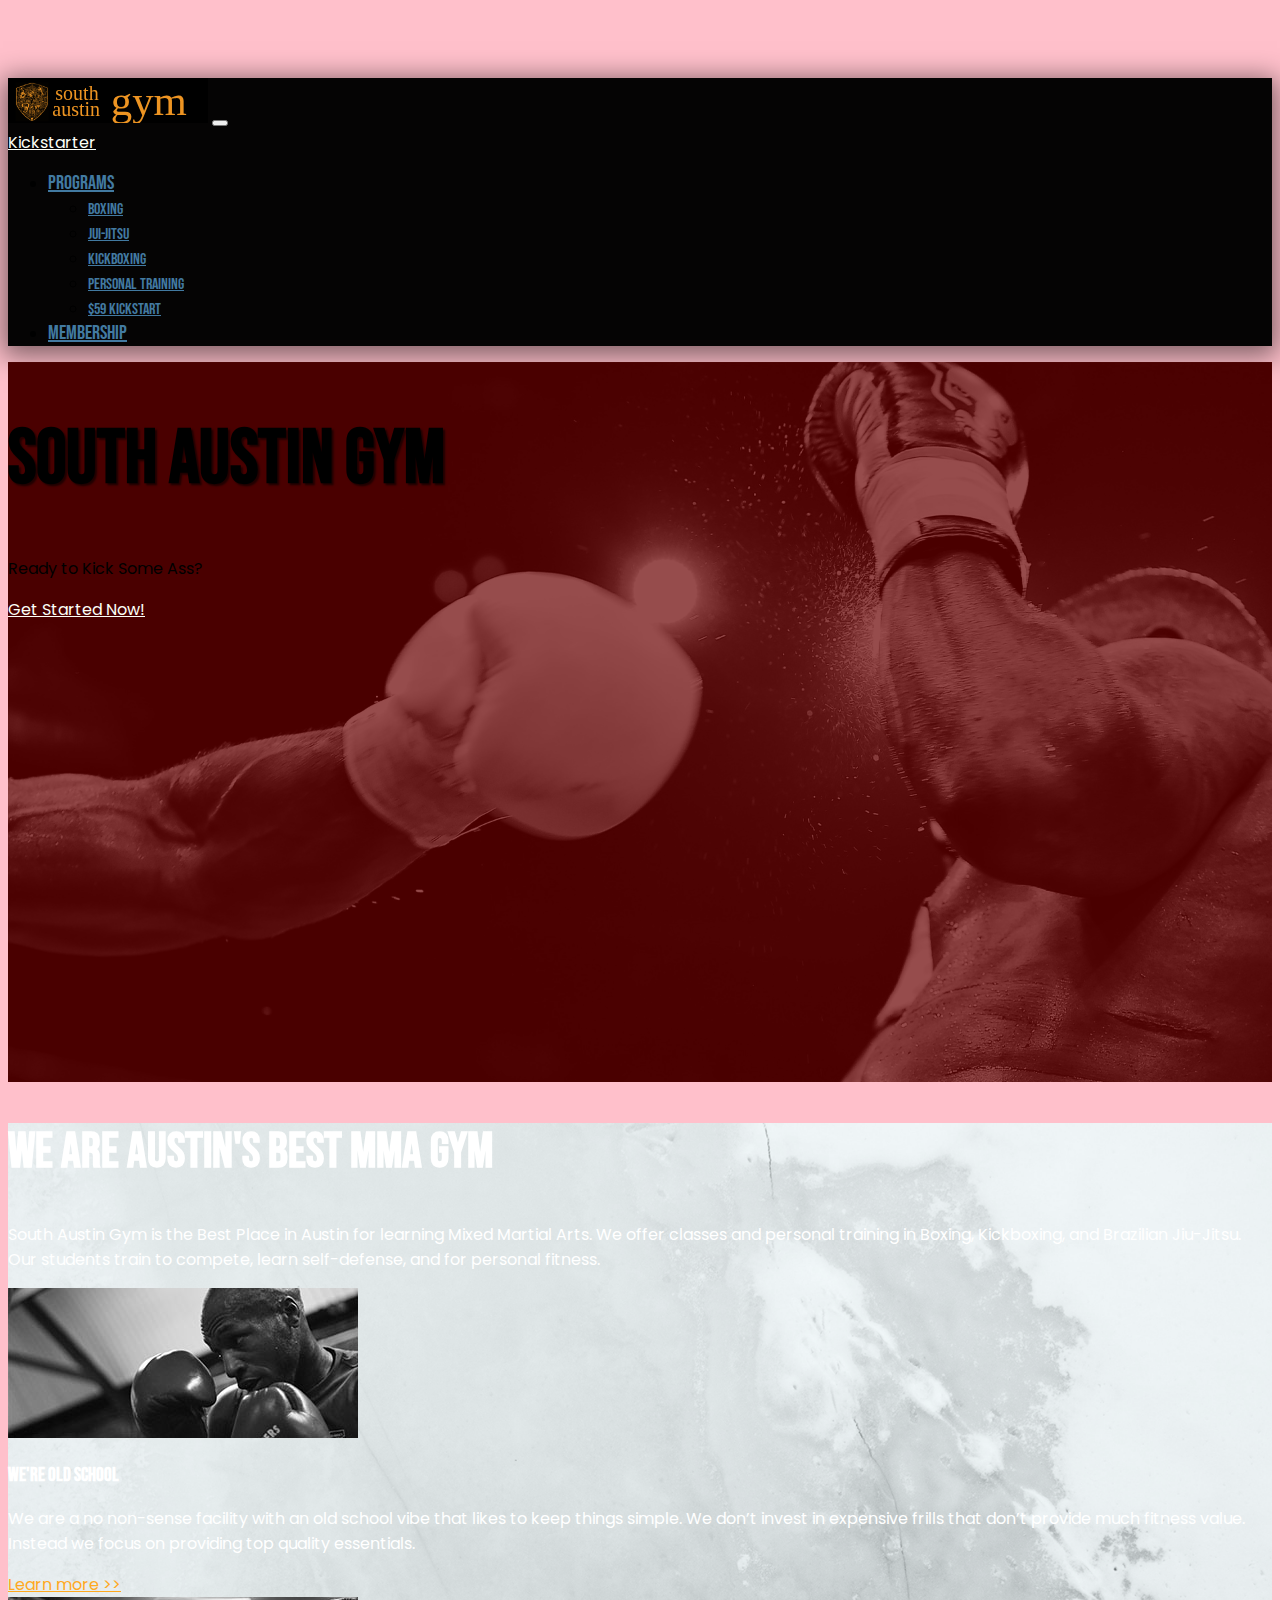
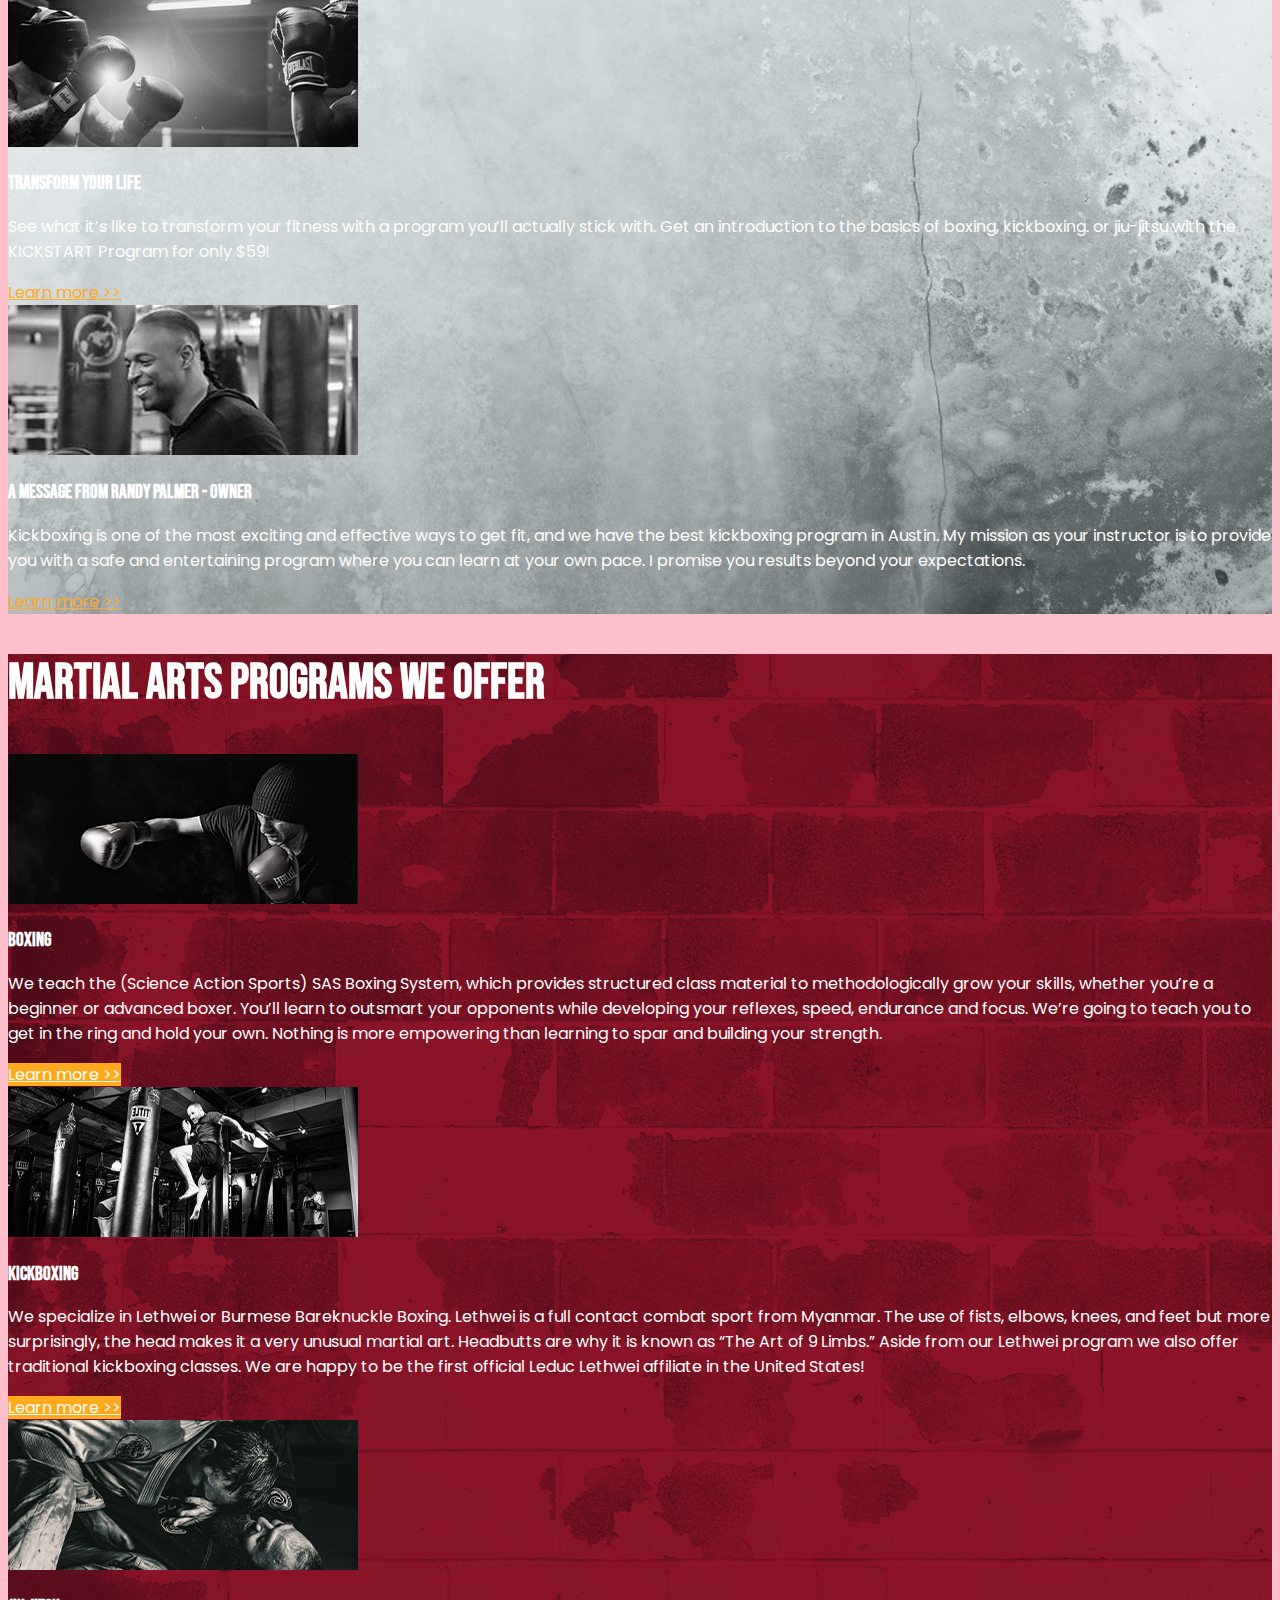
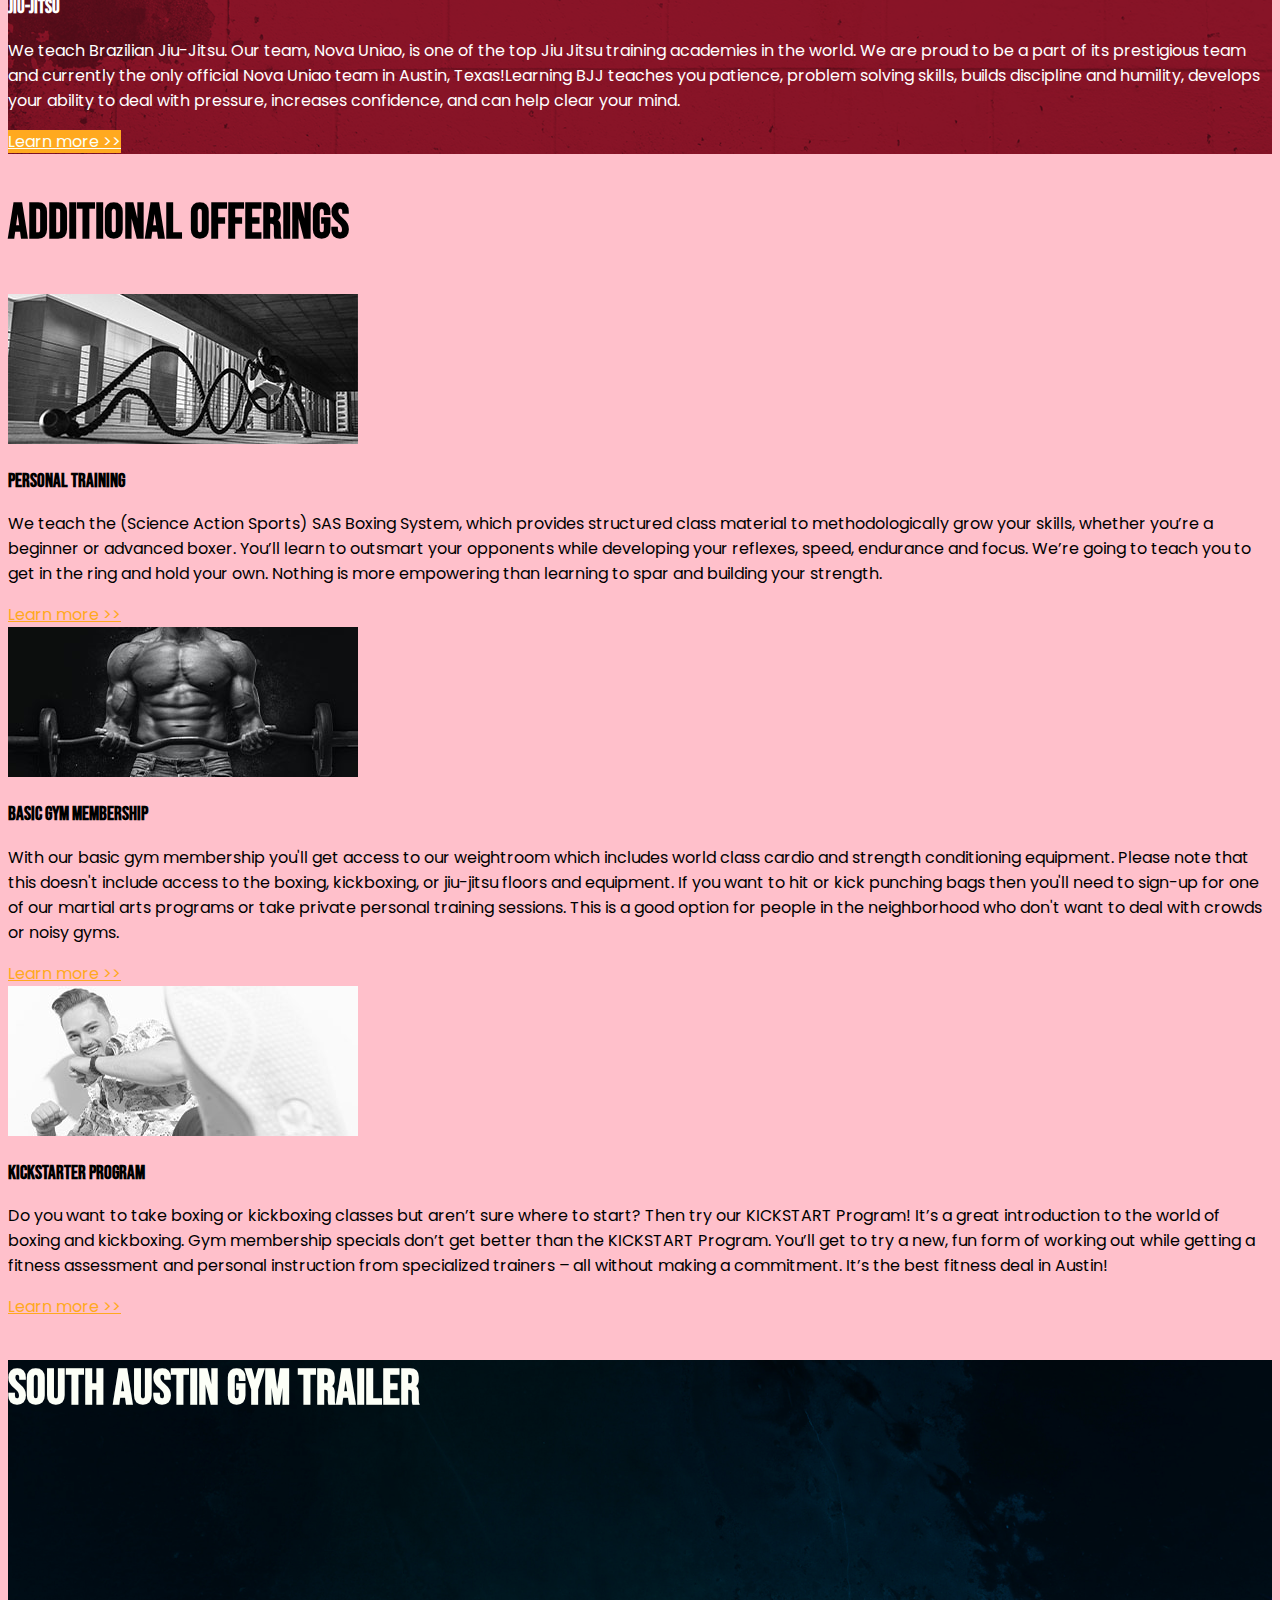
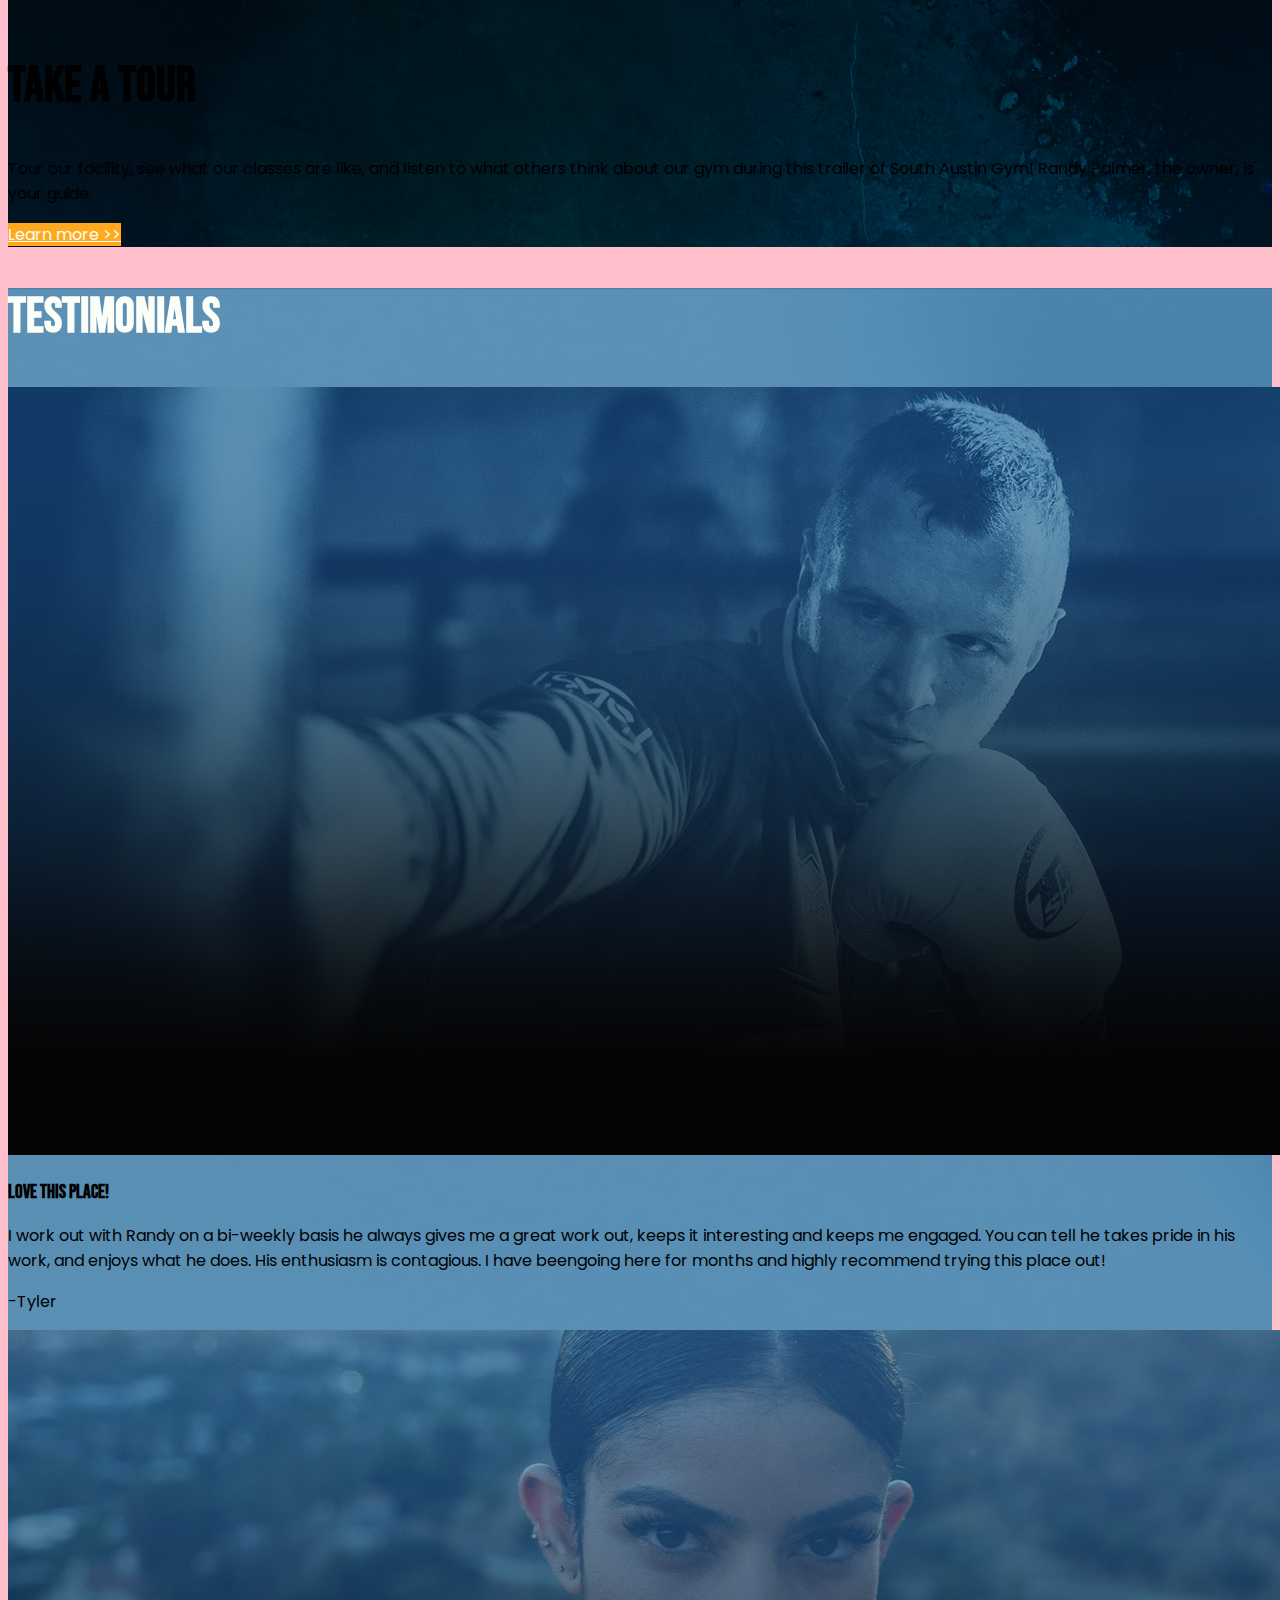
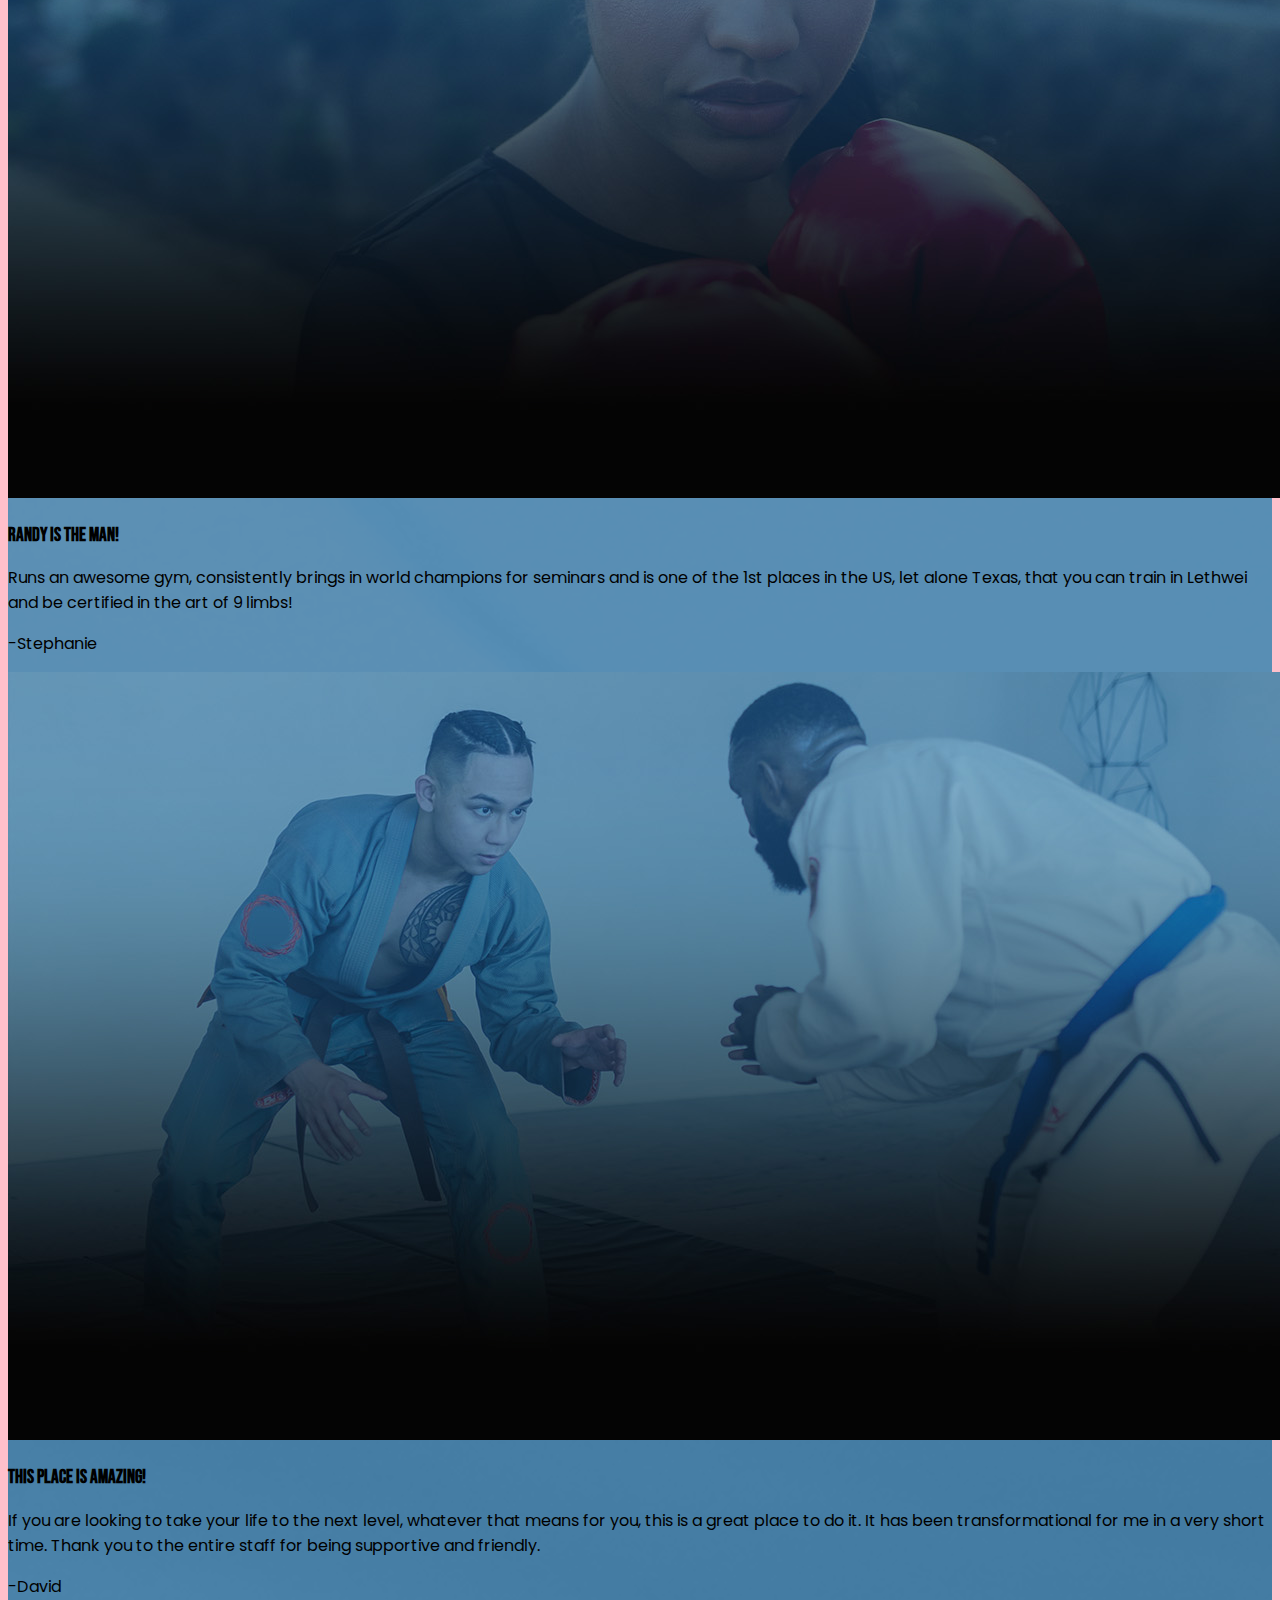
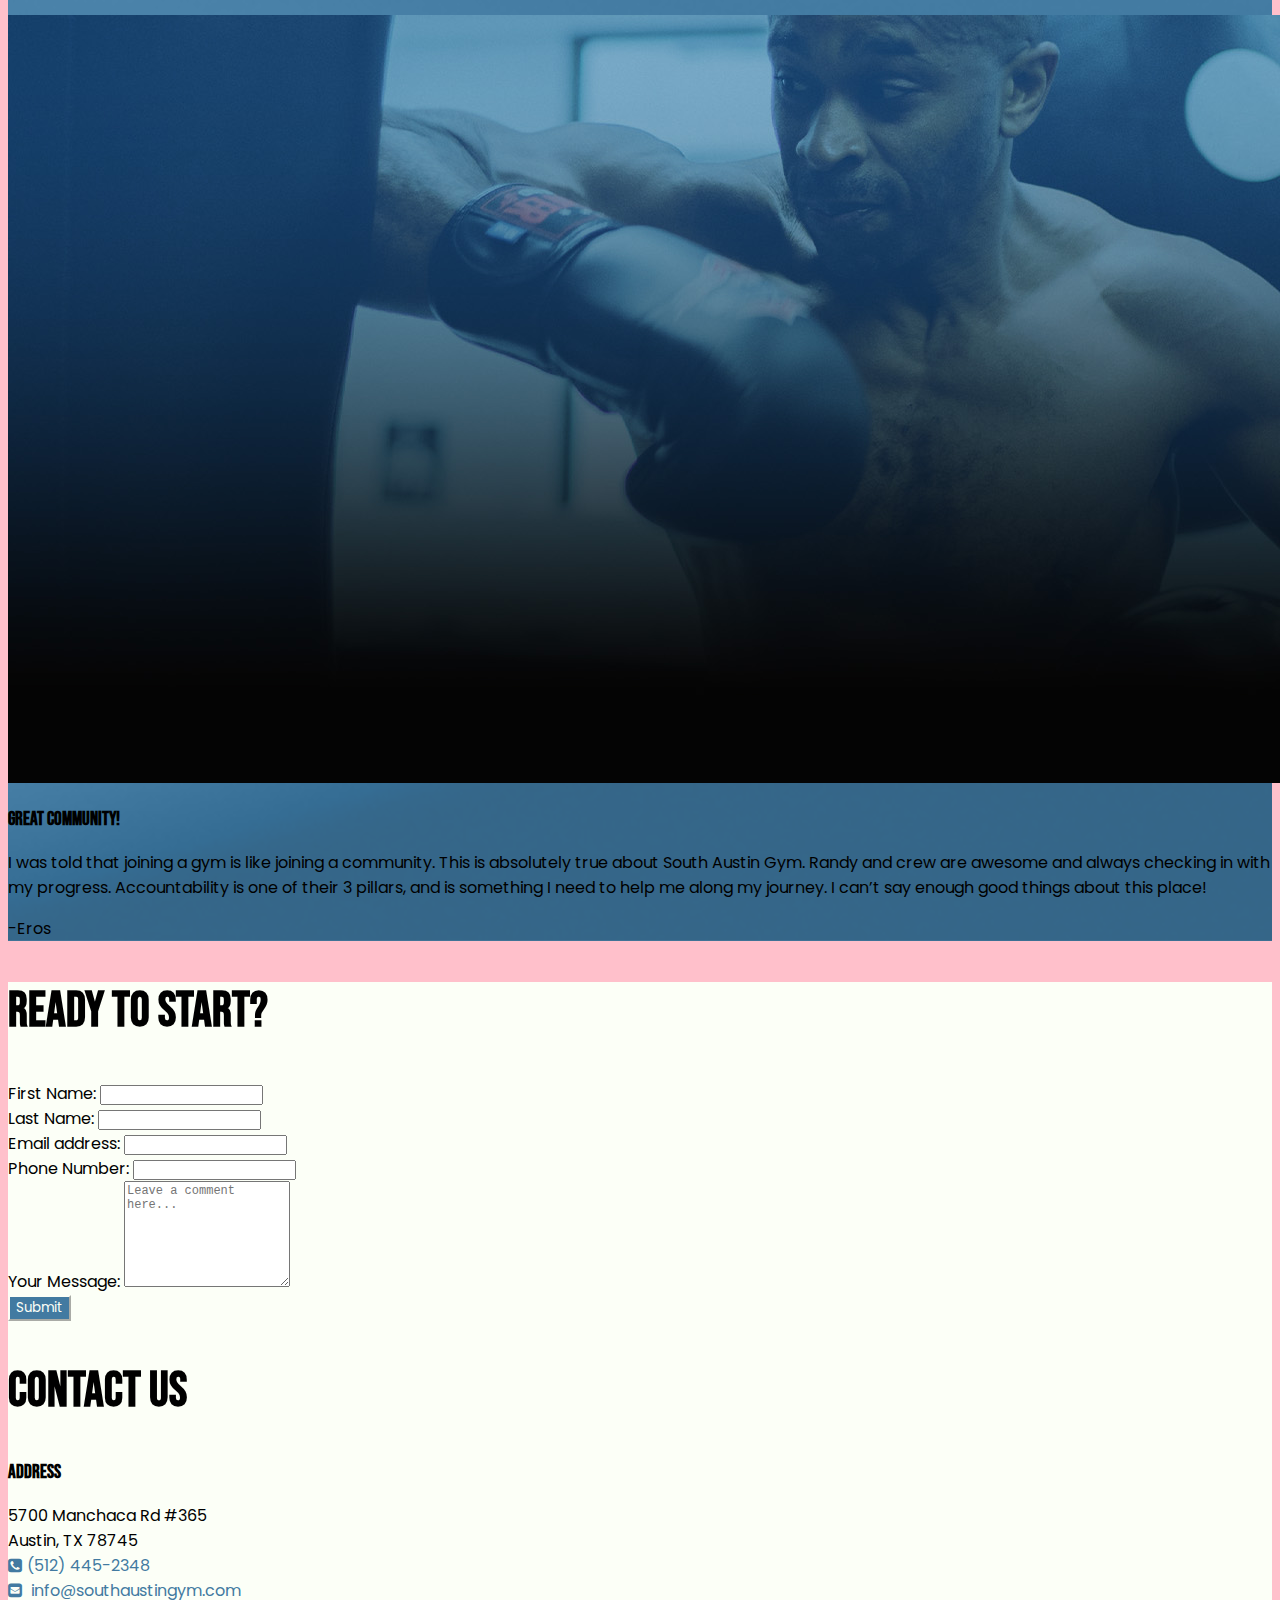
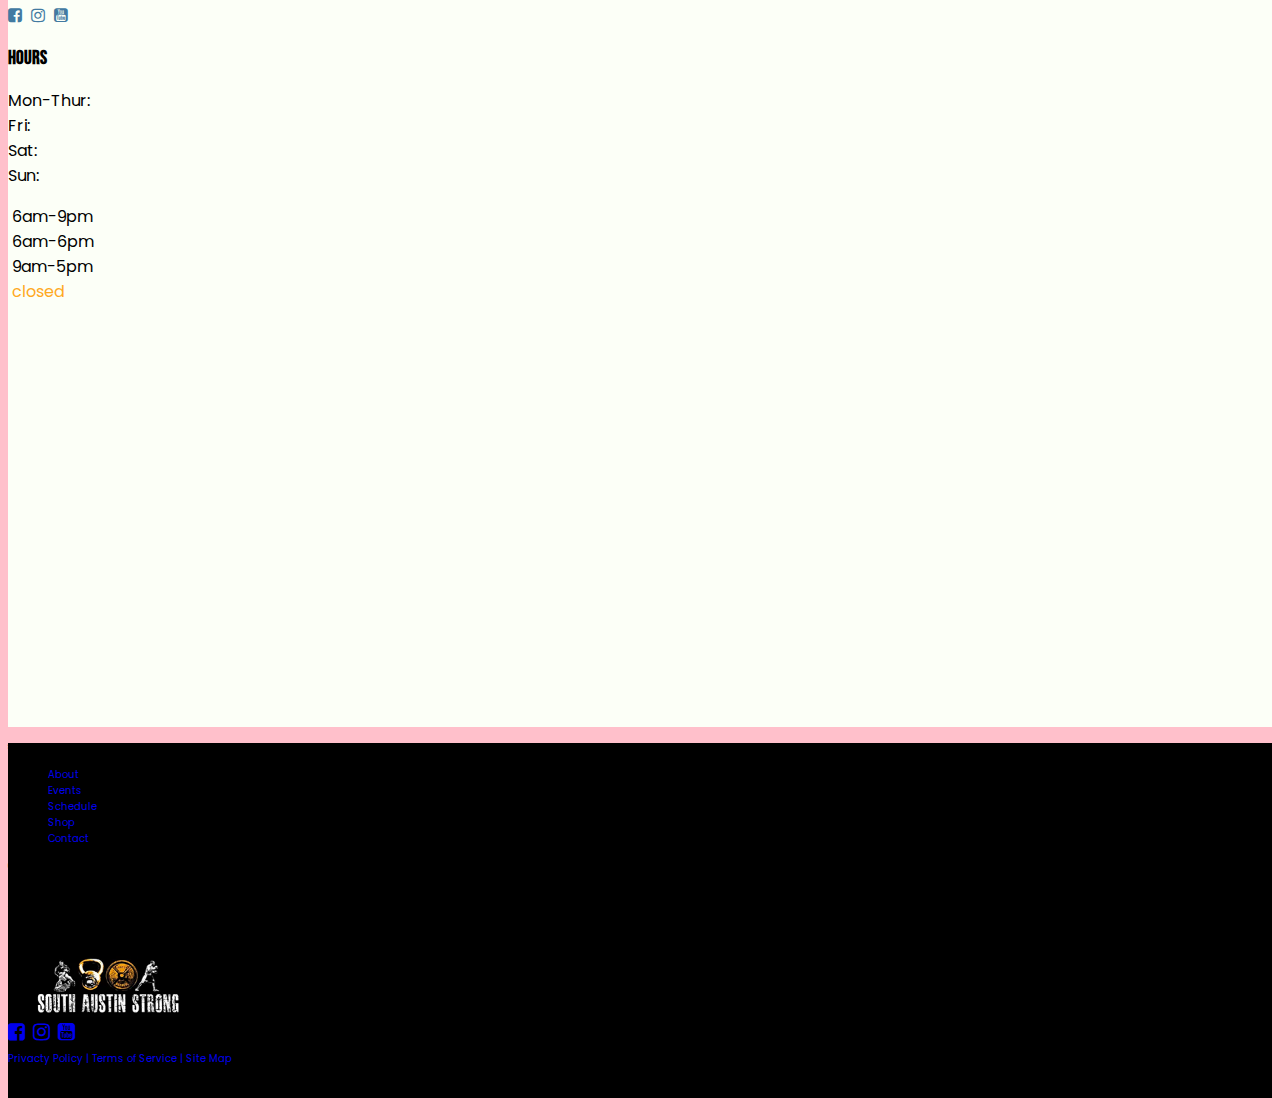
==== commit 9f24c101: "Updates" ====
--- a/index.html
+++ b/index.html
@@ -26,343 +26,459 @@
 
 <body data-bs-spy="scroll" data-bs-target="#navbar-spy" data-bs-offset="100">
 
-  <!-- PASTE NAVBAR CODE TO CUSTOMIZE -->
+
+
+
+  <nav class="navbar navbar-expand-md navbar-dark fixed-top" id="navbar-spy">
+    <div class="container-xxl align-items-start">
+      <a href="index.html" target="_self" class="navbar-brand"><img src="img/southAustinGymLogo.svg"
+          alt="South Austin Gym Logo" width="200"></a>
+      <button class="navbar-toggler" type="button" data-bs-toggle="collapse" data-bs-target="#navbarNav"
+        aria-controls="navbarNav" aria-expanded="false" aria-label="Toggle navigation"><span
+          class="navbar-toggler-icon"></span></button>
+      <div class="collapse navbar-collapse flex-row-reverse" id="navbarNav">
+        <div><a class="btn btn-success btn-sm ms-5" href="kickstart.html" role="button">Kickstarter</a></div>
+        <ul class="navbar-nav">
+          <li class="nav-item dropdown"> <a class="nav-link dropdown-toggle" data-bs-toggle="dropdown" href="#"
+              role="button" aria-expanded="false">Programs</a>
+            <ul class="dropdown-menu">
+              <li><a class="dropdown-item" href="boxing.html">Boxing</a></li>
+              <li><a class="dropdown-item" href="jiu-jitsu.html">Jui-Jitsu</a></li>
+              <li><a class="dropdown-item" href="kickboxing.html">Kickboxing</a></li>
+              <li><a class="dropdown-item" href="personal-training.html">Personal Training</a></li>
+              <li><a class="dropdown-item" href="kickstart.html">$59 Kickstart</a></li>
+            </ul>
+          </li>
+          <li class="nav-item"> <a class="nav-link" href="membership.html">Membership</a></li>
+        </ul>
+        
+      </div>
+    </div>
+  </nav>
+
   <header>
-
-    <nav class="navbar navbar-expand-md navbar-dark fixed-top" id="navbar-spy">
-      <div class="container-fluid align-items-start">
-        <a href="index.html" target="_self" class="navbar-brand"><img src="img/southAustinGymLogo.svg"
-            alt="South Austin Gym Logo" width="200"></a>
-        <button class="navbar-toggler" type="button" data-bs-toggle="collapse" data-bs-target="#navbarNav"
-          aria-controls="navbarNav" aria-expanded="false" aria-label="Toggle navigation"><span
-            class="navbar-toggler-icon"></span></button>
-        <div class="collapse navbar-collapse flex-row-reverse" id="navbarNav">
-          <ul class="navbar-nav">
-            <li class="nav-item"><a class="nav-link" href="about.html">About</a></li>
-            <li class="nav-item dropdown"> <a class="nav-link dropdown-toggle" data-bs-toggle="dropdown" href="#"
-                role="button" aria-expanded="false">Programs</a>
-              <ul class="dropdown-menu">
-                <li><a class="dropdown-item" href="boxing.html">Boxing</a></li>
-                <li><a class="dropdown-item" href="jiu-jitsu.html">Jui-Jitsu</a></li>
-                <li><a class="dropdown-item" href="kickboxing.html">Kickboxing</a></li>
-                <li><a class="dropdown-item" href="personal-training.html">Personal Training</a></li>
-                <li><a class="dropdown-item" href="kickstart.html">$59 Kickstart</a></li>
-              </ul>
-            </li>
-            <li class="nav-item"> <a class="nav-link" href="schedule.html">Schedule</a> </li>
-            <li class="nav-item"> <a class="nav-link" href="membership.html">Membership</a></li>
-            <li class="nav-item"> <a class="nav-link" href="event.html">Events</a></li>
-            <li class="nav-item"> <a class="nav-link" href="shop.html">Shop</a></li>
-            <li class="nav-item"> <a class="nav-link" href="contact.html">Contact</a></li>
-          </ul>
-        </div>
-      </div>
-    </nav>
-    <!-- Hero section -->
-    <section id="hero">
-      <div class="container-fluid masthead mb-5" style="background-image: url('./img/desktopHome.jpg');">
-        <div class="row color-overlay justify-content-center align-items-center">
-
-          <div class="col-10 text-center">
-            <h1 class="brand-gold">South Austin Gym</h1>
-            <p class="fs-4">Ready to Kick Some Ass?</p>
-            <p><a class="btn btn-primary btn-sm" href="kickstart.html" role="button">Get Started</a></p>
-          </div>
-        </div>
-
-
-      </div>
-      </div>
-    </section>
+    <div class="container-fluid masthead" style="background-image: url('./img/desktopHome.jpg');">
+      <div class="row color-overlay justify-content-center align-items-center">
+        <div class="col-10 text-center">
+          <h1 class="text-light text-shadow">South Austin Gym</h1>
+          <p class="fs-3  text-light">Ready to Kick Some Ass?</p>
+          <p><a class="btn btn-success rounded-pill" href="kickstart.html" role="button">Get Started Now!</a></p>
+        </div>
+      </div>
+    </div>
   </header>
 
-  <!-- Main -->
-  <section id="welcome">
-    <div class="container-fluid">
-      <div class="row justify-content-center align-items-start gy-3">
-        <div class="col-12 col-md-6 col-xl-4">
-          <h2 class="brand-white">Get South Austin Strong</h2>
-          <p><img src="./img/pexels-pavel-danilyuk-6296016.jpg" alt="boxer" class="img-fluid"></p>
-          <p>South Austin Gym is the Best Place in Austin for learning Mixed Martial Arts. We offer classes
-            and <a href="./personal-training.html"> personal training</a>
-            in <a href="./boxing.html"> Boxing</a>, <a href="./kickboxing.html">Kickboxing</a>, and <a
-              href="./jiu-jitsu.html">Brazilian Jiu-Jitsu</a>. Our students
-            train to compete, learn self-defense, and for personal
-            fitness.</p>
-          <div class="row">
-            <div class="col justify-content-evenly align-items-start d-flex flex-wrap">
-              <a class="flex-fill btn btn-sm btn-secondary m-2" href="boxing.html" role="button">Boxing</a>
-              <a class="flex-fill btn btn-sm btn-secondary m-2" href="kickboxing.html" role="button">Kickboxing</a>
-              <a class="flex-fill btn btn-sm btn-secondary m-2" href="jiu-jitsu.html" role="button">Jiu-Jitsu</a>
-            </div>
-          </div>
-        </div>
-
-        <div class="col-12 col-md-6 col-xl-4">
-          <h2 class="brand-white">south austin gym trailer</h2>
-          <div class="ratio ratio-4x3">
-            <iframe src="https://www.youtube.com/embed/FYFN0CwtY-0" title="YouTube video player" frameborder="0"
-              allow="accelerometer; autoplay; clipboard-write; encrypted-media; gyroscope; picture-in-picture"
-              allowfullscreen></iframe>
-          </div>
-          <p>Tour our facility, see what our classes are like, and listen to what others think about our gym during this
-            trailer of
-            South Austin Gym! Randy Palmer, the owner, is your guide. </p>
-          <div class="col">
-            <a class="btn btn-sm btn-warning m-2" href="membership.html" role="button">Membership</a>
-          </div>
-        </div>
-
-        <div class="col-12 col-md-6 col-xl-4">
-          <h2 class="brand-white">We're Old School</h2>
-          <p><img src="./img/pexels-pavel-danilyuk-6296123.jpg" alt="boxer" class="img-fluid"></p>
-          <p>We are a no non-sense facility with an old school
-            vibe that likes to keep things simple. We don’t invest in
-            expensive frills that don’t provide much fitness value.
-            Instead we focus on providing top quality essentials. </p>
-          <div class="col">
-            <a class="btn btn-sm btn-outline-primary m-2" href="about.html" role="button">More About Us</a>
-          </div>
-        </div>
-        <div class="col-12 col-md-6 col-xl-4">
-          <h2 class="brand-white">Transform Your Life</h2>
-          <p><img src="./img/transformYourLife.jpg" alt="boxer" class="img-fluid"></p>
-          <p>See what it’s like to transform your fitness with a program you’ll actually stick with. Get an
-            introduction to the basics of boxing, kickboxing. or jiu-jitsu with the <a
-              href="kicktart.html">KICKSTART</a> Program.</p>
-          <div class="col">
-            <a class="btn btn-sm btn-danger m-2" href="kickstart.html" role="button">$59 Kickstart</a>
-          </div>
-        </div>
-
-        <div class="col-6 col-sm-8 col-lg-10 col-xl-6">
-          <h2 class="brand-white">From the Owner</h2>
-          <p>Kickboxing is one of the most exciting and effective ways to get fit, and we have the best kickboxing
-            program in Austin. My mission as your instructor is to provide you with a safe and entertaining program
-            where you can learn at your own pace.</p>
-          <p>I promise you results beyond your expectations. Kickboxing, boxing and martial arts will give you better
-            balance, coordination, stamina, flexibility and strength. You’ll feel healthier and stronger than ever
-            before. Come by South Austin Gym today to learn more about our programs and fitness center. I look forward
-            to seeing you!</p>
-          <p>Yours in Fitness,</p>
-          <p>Randy Palmer</p>
-        </div>
-        <div class="col-6 col-sm-4 col-lg-2 col-xl-2">
-          <p><img src="./img/randy.jpg" alt="boxer" class="img-fluid"></p>
-        </div>
-
-
-        <div class="col-12">
-          <h2 class="brand-white">Testimonials</h2>
-        </div>
-        <div class="col-12 col-md-8 col-xl-6 d-flex justify-content-center">
-          <div id="carouselExampleIndicators" class="carousel slide" data-bs-ride="carousel">
-            <div class="carousel-indicators">
-              <button type="button" data-bs-target="#carouselExampleIndicators" data-bs-slide-to="0" class="active"
-                aria-current="true" aria-label="Slide 1"></button>
-              <button type="button" data-bs-target="#carouselExampleIndicators" data-bs-slide-to="1"
-                aria-label="Slide 2"></button>
-              <button type="button" data-bs-target="#carouselExampleIndicators" data-bs-slide-to="2"
-                aria-label="Slide 3"></button>
-              <button type="button" data-bs-target="#carouselExampleIndicators" data-bs-slide-to="3"
-                aria-label="Slide 4"></button>
-            </div>
-            <div class="carousel-inner">
-              <div class="carousel-item active"> <img src="img/Testimonial4.jpg" class="d-block w-100"
-                  alt="Photo of MLK with quote">
-                <div class="carousel-caption">
-                  <p class="fs-6 bg-dark bg-opacity-25 p-1 text-start">Randy is the man! Runs an awesome gym,
+  <main>
+    <section id="intro">
+      <div class="container-xxl pt-5 pb-5">
+        <div class="row justify-content-center align-items-start g-3">
+          <div class="col-12">
+            <h2 class="text-dark">We Are Austin's Best MMA Gym</h2>
+            <p class="lead text-dark">South Austin Gym is the Best Place in Austin for learning Mixed Martial Arts. We
+              offer
+              classes
+              and personal training
+              in Boxing, Kickboxing, and Brazilian Jiu-Jitsu. Our students
+              train to compete, learn self-defense, and for personal
+              fitness.</p>
+          </div>
+          <div class="col-12 col-md-6 col-lg-4">
+            <div class="card bg-dark">
+              <div class="card-header p-3"> <img src="img/cardHeadersoldSchool.jpg" class="card-img-top"
+                  alt="photo of old school boxer"> </div>
+              <div class="card-body p-2">
+                <h3 class="card-title text-light">We're Old School</h2>
+                  <p class="card-text text-light fs-6">We are a no non-sense facility with an old school
+                    vibe that likes to keep things simple. We don’t invest in
+                    expensive frills that don’t provide much fitness value.
+                    Instead we focus on providing top quality essentials.</p>
+              </div>
+              <div class="card-footer"> <a href="about.html" class="btn btn-outline-info">Learn more >></a> </div>
+            </div>
+          </div>
+          <div class="col-12 col-md-6 col-lg-4">
+            <div class="card bg-dark">
+              <div class="card-header p-3"> <img src="img/cardHeaderstransform.jpg" class="card-img-top"
+                  alt="to men wrestling in jiu-jitsu"> </div>
+              <div class="card-body p-2">
+                <h3 class="card-title text-light">Transform Your Life</h2>
+                  <p class="card-text text-light fs-6">See what it’s like to transform your fitness with a program you’ll
+                    actually stick with. Get an
+                    introduction to the basics of boxing, kickboxing. or jiu-jitsu with the KICKSTART</a>
+                    Program for only $59!
+              </div>
+              <div class="card-footer"> <a href="kickstart.html" class="btn btn-outline-info">Learn more >></a> </div>
+            </div>
+          </div>
+          <div class="col-12 col-md-6 col-lg-4">
+            <div class="card bg-dark">
+              <div class="card-header p-3"> <img src="img/cardHeadersrandy.jpg" class="card-img-top"
+                  alt="photo of the owner Randy Palmer"> </div>
+              <div class="card-body p-2">
+                <h3 class="card-title text-light">A Message From Randy Palmer - Owner</h2>
+                  <p class="card-text text-light fs-6">Kickboxing is one of the most exciting and effective ways to get
+                    fit, and we have the best kickboxing
+                    program in Austin. My mission as your instructor is to provide you with a safe and entertaining
+                    program
+                    where you can learn at your own pace. I promise you results beyond your expectations.</p>
+              </div>
+              <div class="card-footer"> <a href="kickstart.html" class="btn btn-outline-info">Learn more >></a> </div>
+            </div>
+          </div>
+        </div>
+      </div>
+    </section>
+    <section id="programs">
+      <div class="container-xxl pt-5 pb-5">
+        <div class="row justify-content-center align-items-start g-3">
+          <div class="col-12">
+            <h2 class="text-light">Martial Arts Programs We Offer</h2>
+          </div>
+          <div class="col-12 col-md-6 col-lg-4">
+            <div class="card">
+              <div class="card-header p-3"> <img src="img/cardHeadersBoxing.jpg" class="card-img-top"
+                  alt="boxer throwing a punch"> </div>
+              <div class="card-body p-2">
+                <h3 class="card-title text-dark">Boxing</h2>
+                  <p class="card-text text-dark fs-6">We teach the (Science Action Sports) SAS Boxing System,
+                    which provides structured class material to methodologically grow your skills,
+                    whether you’re a beginner or advanced boxer. You’ll learn to outsmart your opponents
+                    while developing your reflexes, speed, endurance and focus. We’re going to teach you to get in the
+                    ring and hold your own.
+                    Nothing is more empowering than learning to spar and building your strength.</p>
+              </div>
+              <div class="card-footer"> <a href="boxing.html" class="btn btn-info">Learn more >></a> </div>
+            </div>
+          </div>
+          <div class="col-12 col-md-6 col-lg-4">
+            <div class="card">
+              <div class="card-header p-3"> <img src="img/cardHeadersKickboxing.jpg" class="card-img-top"
+                  alt="man in air after leaping and about to kick a punching bag"> </div>
+              <div class="card-body p-2">
+                <h3 class="card-title text-dark">Kickboxing</h2>
+                  <p class="card-text text-dark fs-6">We specialize in Lethwei or Burmese Bareknuckle Boxing. Lethwei is
+                    a
+                    full contact combat sport from Myanmar.
+                    The use of fists, elbows, knees, and feet but more surprisingly, the head makes it a very unusual
+                    martial art.
+                    Headbutts are why it is known as “The Art of 9 Limbs.” Aside from our Lethwei program we also offer
+                    traditional kickboxing classes.
+                    We are happy to be the first official Leduc Lethwei affiliate in the United States!</p>
+              </div>
+              <div class="card-footer"> <a href="kickboxing.html" class="btn btn-info">Learn more >></a> </div>
+            </div>
+          </div>
+          <div class="col-12 col-md-6 col-lg-4">
+            <div class="card">
+              <div class="card-header p-3"> <img src="img/cardHeadersJiu-Jitsu.jpg" class="card-img-top"
+                  alt="to men wrestling in jiu-jitsu"> </div>
+              <div class="card-body p-2">
+                <h3 class="card-title text-dark">Jiu-Jitsu</h2>
+                  <p class="card-text text-dark fs-6">We teach Brazilian Jiu-Jitsu. Our team, Nova Uniao, is one of the
+                    top Jiu Jitsu training academies in the world.
+                    We are proud to be a part of its prestigious team and currently the only official Nova Uniao team in
+                    Austin, Texas!Learning BJJ teaches you patience, problem solving skills,
+                    builds discipline and humility, develops your ability to deal with pressure, increases confidence,
+                    and
+                    can help clear your mind.</p>
+              </div>
+              <div class="card-footer"> <a href="jiu-jitsu.html" class="btn btn-info">Learn more >></a> </div>
+            </div>
+          </div>
+        </div>
+      </div>
+    </section>
+    <section id="additional-offerings">
+      <div class="container-xxl pt-5 pb-5">
+        <div class="row justify-content-center align-items-start g-3">
+          <div class="col-12">
+            <h2 class="text-dark">Additional Offerings</h2>
+          </div>
+          <div class="col-12 col-md-6 col-lg-4">
+            <div class="card bg-dark">
+              <div class="card-header p-3"> <img src="img/cardHeadersPersonal-Training.jpg" class="card-img-top"
+                  alt="man working out with ropes"> </div>
+              <div class="card-body p-2">
+                <h3 class="card-title text-light">Personal Training</h2>
+                  <p class="card-text text-light fs-6">We teach the (Science Action Sports) SAS Boxing System,
+                    which provides structured class material to methodologically grow your skills,
+                    whether you’re a beginner or advanced boxer. You’ll learn to outsmart your opponents
+                    while developing your reflexes, speed, endurance and focus. We’re going to teach you to get in the
+                    ring and hold your own.
+                    Nothing is more empowering than learning to spar and building your strength.</p>
+              </div>
+              <div class="card-footer"> <a href="personal-training.html" class="btn btn-outline-info">Learn more >></a>
+              </div>
+            </div>
+          </div>
+          <div class="col-12 col-md-6 col-lg-4">
+            <div class="card bg-dark">
+              <div class="card-header p-3"> <img src="img/cardHeadersBasic-Gym-Membership.jpg" class="card-img-top"
+                  alt="strong man lifting weights"> </div>
+              <div class="card-body p-2">
+                <h3 class="card-title text-light">Basic Gym Membership</h2>
+                  <p class="card-text text-light fs-6">With our basic gym membership you'll get access to our weightroom
+                    which includes world class cardio and strength conditioning
+                    equipment. Please note that this doesn't include access to the boxing, kickboxing, or jiu-jitsu
+                    floors
+                    and equipment. If you want to hit or kick punching bags then
+                    you'll need to sign-up for one of our martial arts programs or take private personal training
+                    sessions. This is a good option for people in the neighborhood who don't want to deal
+                    with crowds or noisy gyms. </p>
+              </div>
+              <div class="card-footer"> <a href="membership.html" class="btn btn-outline-info">Learn more >></a> </div>
+            </div>
+          </div>
+          <div class="col-12 col-md-6 col-lg-4">
+            <div class="card bg-dark">
+              <div class="card-header p-3"> <img src="img/cardHeadersKickstart-Program.jpg" class="card-img-top"
+                  alt="to men wrestling in jiu-jitsu"> </div>
+              <div class="card-body p-2">
+                <h3 class="card-title text-light">Kickstarter Program</h2>
+                  <p class="card-text text-light fs-6">Do you want to take boxing or kickboxing classes but aren’t sure
+                    where to start? Then try our KICKSTART Program! It’s a great introduction to the world of boxing and
+                    kickboxing.
+
+                    Gym membership specials don’t get better than the KICKSTART Program. You’ll get to try a new, fun
+                    form
+                    of working out while getting a fitness assessment and personal instruction from specialized trainers
+                    –
+                    all without making a commitment. It’s the best fitness deal in Austin!</p>
+              </div>
+              <div class="card-footer"> <a href="kickstart.html" class="btn btn-outline-info">Learn more >></a> </div>
+            </div>
+          </div>
+        </div>
+      </div>
+    </section>
+
+    <section id="trailer">
+      <div class="container-xxl pt-5 pb-5">
+        <div class="row justify-content-center align-items-start g-3">
+          <div class="col-12">
+            <h2 class="brand-white">South Austin Gym Trailer</h2>
+          </div>
+          <div class="col-12 col-md-8 col-lg-6">
+            <div class="card">
+              <div class="card-header p-3">
+                <div class="ratio ratio-4x3">
+                  <iframe src="https://www.youtube.com/embed/FYFN0CwtY-0" title="YouTube video player" frameborder="0"
+                    allow="accelerometer; autoplay; clipboard-write; encrypted-media; gyroscope; picture-in-picture"
+                    allowfullscreen></iframe>
+                </div>
+              </div>
+              <div class="card-body p-2">
+                <h2 class="card-title">Take a Tour</h2>
+                <p class="card-text text-dark fs-6">Tour our facility, see what our classes are like, and listen to what
+                  others think about our gym during this trailer of South Austin Gym! Randy Palmer, the owner, is your
+                  guide.</p>
+              </div>
+              <div class="card-footer"> <a href="membership.html" class="btn btn-info">Learn more >></a>
+              </div>
+            </div>
+          </div>
+
+        </div>
+      </div>
+    </section>
+
+    <section id="testimonials">
+      <div class="container-xxl pt-5 pb-5">
+        <div class="row justify-content-center align-items-start g-3">
+          <div class="col-12">
+            <h2 class="brand-white">Testimonials</h2>
+          </div>
+          <div class="col-12 col-md-6 col-lg-3">
+            <div class="card">
+              <div class="card-header p-3"> <img src="img/Testimonial1.jpg" class="card-img-top"
+                  alt="testimonial from Tyler"> </div>
+              <div class="card-body p-2">
+                <h3 class="card-title">Love this place!</h2>
+                  <p class="card-text fs-6">I work out with Randy on a
+                    bi-weekly basis he always gives me a great work out, keeps it interesting and keeps me engaged. You
+                    can tell
+                    he takes pride in his work, and enjoys what he does. His enthusiasm is contagious. I have beengoing
+                    here for months and highly recommend trying this place out!</p>
+              </div>
+              <div class="card-footer">
+                <p>-Tyler</p>
+              </div>
+            </div>
+          </div>
+          <div class="col-12 col-md-6 col-lg-3">
+            <div class="card">
+              <div class="card-header p-3"> <img src="img/Testimonial2.jpg" class="card-img-top"
+                  alt="testimonial from Stephanie"> </div>
+              <div class="card-body p-2">
+                <h3 class="card-title">Randy is the man!</h2>
+                  <p class="card-text fs-6">Runs an awesome gym,
                     consistently brings in world champions for seminars and is one of the 1st places in the US, let
                     alone Texas, that you can train in Lethwei and be certified in the art of 9 limbs!</p>
-                  <p>-David</p>
-                </div>
-              </div>
-              <div class="carousel-item"> <img src="img/Testimonial1.jpg" class="d-block w-100" alt="Steve Jobs quote">
-                <div class="carousel-caption">
-                  <p class="bg-dark bg-opacity-25 p-1 text-start">Love this place! I work out with Randy on a bi-weekly
-                    basis he always gives me a great work out, keeps it interesting and keeps me engaged. You can tell
-                    he takes pride in his work, and enjoys what he does. His enthusiasm is contagious. I have been going
-                    here for months and highly recommend trying this place out!</p>
-                  <p>-Tyler</p>
-                </div>
-              </div>
-              <div class="carousel-item"><img src="img/Testimonial2.jpg" class="d-block w-100"
-                  alt="Thomas Jefferson and quote">
-                <div class="carousel-caption">
-                  <p class="bg-dark bg-opacity-25 p-1 text-start">This place is amazing! If you are looking to take your
-                    life to the next level, whatever that means for you, this is a great place to do it. It has been
-                    transformational for me in a very short time. Thank you to the entire staff for being supportive and
-                    friendly.</p>
-                  <p class="">-Stephanie</p>
-                </div>
-              </div>
-              <div class="carousel-item"> <img src="img/Testimonial3.jpg" class="d-block w-100"
-                  alt="Thomas Jefferson and quote">
-                <div class="carousel-caption">
-                  <p class="bg-dark bg-opacity-25 p-1 text-start">I was told that joining a gym is like joining a
+              </div>
+              <div class="card-footer">
+                <p>-Stephanie</p>
+              </div>
+            </div>
+          </div>
+          <div class="col-12 col-md-6 col-lg-3">
+            <div class="card">
+              <div class="card-header p-3"> <img src="img/Testimonial3.jpg" class="card-img-top"
+                  alt="testimonial from David"> </div>
+              <div class="card-body p-2">
+                <h3 class="card-title ">This place is amazing!</h2>
+                  <p class="card-text fs-6">If you are looking to
+                    take your life to the next level, whatever that means for you, this is a great place to do it. It
+                    has been
+                    transformational for me in a very short time. Thank you to the entire staff for being supportive
+                    and friendly.</p>
+              </div>
+              <div class="card-footer">
+                <p>-David</p>
+              </div>
+            </div>
+          </div>
+          <div class="col-12 col-md-6 col-lg-3">
+            <div class="card">
+              <div class="card-header p-3"> <img src="img/Testimonial4.jpg" class="card-img-top"
+                  alt="testimonial from Eros">
+              </div>
+              <div class="card-body p-2">
+                <h3 class="card-title">Great community!</h2>
+                  <p class="card-text fs-6">I was told that joining a gym is like joining a
                     community. This is absolutely true about South Austin Gym. Randy and crew are awesome and always
                     checking in with my progress. Accountability is one of their 3 pillars, and is something I need to
                     help me along my journey. I can’t say enough good things about this place!</p>
-                  <p class="">-Eros</p>
+              </div>
+              <div class="card-footer">
+                <p>-Eros</p>
+              </div>
+            </div>
+          </div>
+        </div> <!-- end testimonials row -->
+      </div> <!-- end testimonials container -->
+    </section>
+
+
+    <section id="contact">
+      <div class="container-xxl pt-5 pb-5">
+        <div class="row justify-content-center align-items-start g-5">
+          <div class="col-12 col-md-6 text-secondary">
+            <h2 class="display-3 text-dark">Ready To Start?</h2>
+            <form>
+              <div class="mb-3">
+                <label for="firstName" class="form-label mb-0">First Name:</label>
+                <input type="text" class="form-control" id="firstName">
+              </div>
+              <div class="mb-3">
+                <label for="lastName" class="form-label mb-0">Last Name:</label>
+                <input type="text" class="form-control" id="lastName">
+              </div>
+              <div class="mb-3">
+                <label for="emailAddress" class="form-label mb-0">Email address:</label>
+                <input type="email" class="form-control" id="emailAddress">
+              </div>
+              <div class="mb-3">
+                <label for="phoneNumber" class="form-label mb-0">Phone Number:</label>
+                <input type="tel" class="form-control" id="phoneNumber">
+              </div>
+              <div class="mb-3">
+                <label class="form-label" for="formMessage">Your Message:</label>
+                <textarea class="form-control" placeholder="Leave a comment here..." id="formMessage"
+                  style="height: 100px"></textarea>
+              </div>
+              <button type="submit" class="btn btn-primary">Submit</button>
+            </form>
+          </div>
+          <div class="col-12 col-md-6">
+            <h2 class="display-3 text-dark">Contact Us</h2>
+            <div class="row text-secondary justify-content-start">
+              <div class="col-5 col-md-7">
+                <h3>Address</h3>
+                <div class="row row-cols-1 justify-content-start align-items-start">
+                  <div class="col text-start text-secondary"> 5700 Manchaca Rd #365 <br>
+                    Austin, TX 78745</div>
+                  <div class="col"><i class="fa fa-phone-square brand-blue contact-icon"></i><span
+                      class="contact-info">(512) 445-2348</span></div>
+                  <div class="col"><i class="fa fa-envelope-square brand-blue contact-icon"></i> <span
+                      class="contact-info">info@southaustingym.com</span></div>
+                  <div class="col"><i class="fa fa-facebook-square brand-blue contact-icon"></i> <i
+                      class="fa fa-instagram brand-blue contact-icon"></i> <i
+                      class="fa fa-youtube-square brand-blue contact-icon"></i></div>
                 </div>
               </div>
-            </div>
-            <button class="carousel-control-prev" type="button" data-bs-target="#carouselExampleIndicators"
-              data-bs-slide="prev"> <span class="carousel-control-prev-icon" aria-hidden="true"></span> <span
-                class="visually-hidden">Previous</span> </button>
-            <button class="carousel-control-next" type="button" data-bs-target="#carouselExampleIndicators"
-              data-bs-slide="next"> <span class="carousel-control-next-icon" aria-hidden="true"></span> <span
-                class="visually-hidden">Next</span> </button>
-          </div>
-
-        </div>
-    
-      <div class="col-2 col-md-4"></div>
-      <div class="col-8 col-md-6">
-        <p><img src="./img/homeMessage.svg"
-            alt="We are south ausitn gym. Our business is building you up. Positivity. Confidence. Strength."
-            class="img-fluid"></p>
-      </div>
-      <div class="col-2 col-md-4"></div>
-
-    </div>
-    </div>
-
-
-  </section>
-
-
-
-  <section id="testimonials">
-    <div class="container">
-      <div class="row">
-        <div class="col-10 p-5">
-          <h2 class="display-5">Testimonials</h2>
-        </div>
-      </div>
-    </div>
-
-
-
-  </section>
-
-  <section id="contact">
-    <div class="container">
-      <div class="row justify-content-center align-items-start mb-5 g-5">
-        <div class="col-12 col-md-6 text-secondary">
-          <h2 class="display-3 text-dark">Ready To Start?</h2>
-          <form>
-            <div class="mb-3">
-              <label for="firstName" class="form-label mb-0">First Name:</label>
-              <input type="text" class="form-control" id="firstName">
-            </div>
-            <div class="mb-3">
-              <label for="lastName" class="form-label mb-0">Last Name:</label>
-              <input type="text" class="form-control" id="lastName">
-            </div>
-            <div class="mb-3">
-              <label for="emailAddress" class="form-label mb-0">Email address:</label>
-              <input type="email" class="form-control" id="emailAddress">
-            </div>
-            <div class="mb-3">
-              <label for="phoneNumber" class="form-label mb-0">Phone Number:</label>
-              <input type="tel" class="form-control" id="phoneNumber">
-            </div>
-            <div class="mb-3">
-              <label class="form-label" for="formMessage">Your Message:</label>
-              <textarea class="form-control" placeholder="Leave a comment here..." id="formMessage"
-                style="height: 100px"></textarea>
-            </div>
-            <button type="submit" class="btn btn-primary">Submit</button>
-          </form>
-        </div>
-        <div class="col-12 col-md-6">
-          <h2 class="display-3 brand-gold">Contact Us</h2>
-          <div class="row text-secondary justify-content-start">
-            <div class="col-5 col-md-7">
-              <h3>Address</h3>
-              <div class="row row-cols-1 justify-content-start align-items-start">
-                <div class="col text-start text-secondary"> 5700 Manchaca Rd #365 <br>
-                  Austin, TX 78745</div>
-                <div class="col"><i class="fa fa-phone-square brand-blue contact-icon"></i><span
-                    class="contact-info">(512) 445-2348</span></div>
-                <div class="col"><i class="fa fa-envelope-square brand-blue contact-icon"></i> <span
-                    class="contact-info">info@southaustingym.com</span></div>
-                <div class="col"><i class="fa fa-facebook-square brand-blue contact-icon"></i> <i
-                    class="fa fa-instagram brand-blue contact-icon"></i> <i
-                    class="fa fa-youtube-square brand-blue contact-icon"></i></div>
-              </div>
-            </div>
-            <div class="col-4 col-md-5 col-lg-4 text-end">
-              <h3>Hours</h3>
-              <div class="col">
-                <div class="row row-cols-2 justify-content-end align-items-start">
-                  <div class="col-auto text-end pe-0">
-                    <p class="hours text-muted m-0"> Mon-Thur:<br>
-                      Fri:<br>
-                      Sat:<br>
-                      Sun:</p>
-                  </div>
-                  <div class="col-auto text-start ps-0">
-                    <p class="hours text-muted m-0">&nbsp;6am-9pm<br>
-                      &nbsp;6am-6pm<br>
-                      &nbsp;9am-5pm<br>
-                      &nbsp;<span class="brand-gold">closed</span></p>
+              <div class="col-4 col-md-5 col-lg-4 text-end">
+                <h3>Hours</h3>
+                <div class="col">
+                  <div class="row row-cols-2 justify-content-end align-items-start">
+                    <div class="col-auto text-end pe-0">
+                      <p class="hours text-muted m-0"> Mon-Thur:<br>
+                        Fri:<br>
+                        Sat:<br>
+                        Sun:</p>
+                    </div>
+                    <div class="col-auto text-start ps-0">
+                      <p class="hours text-muted m-0">&nbsp;6am-9pm<br>
+                        &nbsp;6am-6pm<br>
+                        &nbsp;9am-5pm<br>
+                        &nbsp;<span class="brand-gold">closed</span></p>
+                    </div>
                   </div>
                 </div>
               </div>
-            </div>
-            <iframe width="520" height="400" frameborder="0" scrolling="no" marginheight="0" marginwidth="0"
-              id="gmap_canvas"
-              src="https://maps.google.com/maps?width=520&amp;height=400&amp;hl=en&amp;q=5700%20Menchaca%20Rd%20Austin+(South%20Austin%20Gym)&amp;t=&amp;z=12&amp;ie=UTF8&amp;iwloc=B&amp;output=embed"></iframe>
-          </div>
-        </div>
-      </div>
-    </div>
-  </section>
-
-  <div class="container-xxl">
-    <footer class="row bg-black p-2 justify-content-end">
-      <div class="col-3">
-        <h6 class="text-muted">south austin gym</h6>
-        <ul class="nav flex-column">
-          <li class="nav-item mb-0"><a href="#" class="text-muted footer-link p-0 ">Our Story</a></li>
-          <li class="nav-item mb-0"><a href="#" class="footer-link p-0 text-muted">FAQ's</a></li>
-          <li class="nav-item mb-0"><a href="#" class="footer-link p-0 text-muted">Links</a></li>
-        </ul>
-
-      </div>
-
-      <div class="col-3">
-        <h6 class="text-muted">Contact Us</h6>
-        <p class="text-muted">5700 Manchaca Rd #365<br>
-          Austin, TX 78745</p>
-        <p class="text-muted">(512) 445-2348<br>
-          info@southaustingym.com</p>
-      </div>
-
-
-      <div class="col-6 text-end">
-        <a href="/" class="mb-3 link-dark text-decoration-none">
-          <img src="img/southAustinGymLogo.svg" alt="South Austin Gym Logo" width="200">
-        </a>
-
-      </div>
-      <div class="col text-center justify-content-center">
-
-        <p class="m-3"><a class="pe-1" href="#"><i class="fa fa-facebook-square text-muted footer-icon"></i></a>
-          <a class="pe-1" href="#"><i class="fa fa-instagram text-muted footer-icon "></i></a>
-          <a href="#"><i class="fa fa-youtube-square text-muted footer-icon"></i></a>
-        </p>
-        <p><a href="#" class="text-muted">Privacty Policy |</a>
-          <a href="#" class="text-muted">Terms of Service |</a>
-          <a href="#" class="text-muted">Site Map</a>
-
-        </p>
-        <p class="text-muted">© 2022 Sean Showalter</p>
-      </div>
-
-    </footer>
+              <iframe width="520" height="400" frameborder="0" scrolling="no" marginheight="0" marginwidth="0"
+                id="gmap_canvas"
+                src="https://maps.google.com/maps?width=520&amp;height=400&amp;hl=en&amp;q=5700%20Menchaca%20Rd%20Austin+(South%20Austin%20Gym)&amp;t=&amp;z=12&amp;ie=UTF8&amp;iwloc=B&amp;output=embed"></iframe>
+            </div>
+          </div>
+        </div>
+      </div>
+    </section>
+  </main>
+  <footer>
+    <div class="container-xxl pt-5 pb-5">
+      <div class="row bg-black p-2 justify-content-end">
+        <div class="col-3">
+          <h6 class="text-muted">south austin gym</h6>
+          <ul class="nav flex-column">
+            <li class="nav-item mb-0"><a href="about.html" class="text-muted footer-link p-0 ">About</a></li>
+            <li class="nav-item mb-0"><a href="event.html" class="footer-link p-0 text-muted">Events</a></li>
+            <li class="nav-item mb-0"><a href="schedule.html" class="footer-link p-0 text-muted">Schedule</a></li>
+            <li class="nav-item mb-0"><a href="shop.html" class="footer-link p-0 text-muted">Shop</a></li>
+            <li class="nav-item mb-0"><a href="contact.html" class="footer-link p-0 text-muted">Contact</a></li>
+          </ul>
+
+        </div>
+
+        <div class="col-3">
+          <h6 class="text-muted">Contact Us</h6>
+          <p class="text-muted">5700 Manchaca Rd #365<br>
+            Austin, TX 78745</p>
+          <p class="text-muted">(512) 445-2348<br>
+            info@southaustingym.com</p>
+        </div>
+
+
+        <div class="col-6 text-end">
+          <a href="/" class="mb-3 link-dark text-decoration-none">
+            <img src="img/footer-logo.png" alt="South Austin Gym Logo" width="200">
+          </a>
+
+        </div>
+        <div class="col text-center justify-content-center">
+
+          <p class="m-3"><a class="pe-1" href="#"><i class="fa fa-facebook-square text-muted footer-icon"></i></a>
+            <a class="pe-1" href="#"><i class="fa fa-instagram text-muted footer-icon "></i></a>
+            <a href="#"><i class="fa fa-youtube-square text-muted footer-icon"></i></a>
+          </p>
+          <p><a href="#" class="text-muted">Privacty Policy |</a>
+            <a href="#" class="text-muted">Terms of Service |</a>
+            <a href="#" class="text-muted">Site Map</a>
+
+          </p>
+          <p class="text-muted">© 2022 Sean Showalter</p>
+        </div>
+
+  </footer>
   </div>
 
 </body>
--- a/css/style.css
+++ b/css/style.css
@@ -19,14 +19,16 @@
 body {
   font-family: var(--site-font-two);
   padding-top: 70px;
-  background-color: #000;
-}
-
+  background-color: pink;
+}
+
+/*
 p,
 ul {
   font-size: 1.25rem;
   color: var(--brand-color-white);
 }
+*/
 
 h1,
 h2,
@@ -105,11 +107,16 @@
 }
 
 .btn-primary {
-  background-color: var(--cta-color);
+  background-color: var(--brand-color-blue);
 }
 
 .btn-secondary {
-  background-color: var(--brand-color-blue);
+  /*background-color: var(--brand-color-blue);*/
+}
+
+.btn-outline-info {
+  color: var(--brand-color-gold);
+  border-color: var(--brand-color-gold);
 }
 
 .btn-info {
@@ -118,7 +125,7 @@
 
 .btn-outline-primary {
   background-color: transparent;
-  color: var(--brand-color-white);
+  /*color: var(--brand-color-white);*/
 }
 
 
@@ -169,15 +176,19 @@
   background-position: center;
   min-height: 100vh;
   position: relative;
-  color: #fff;
+} 
+
+
+.text-shadow {
   text-shadow: 2px 2px 2px rgba(0, 0, 0, .6);
 }
+
 
 .color-overlay {
   position: absolute;
   width: 100%;
   height: 100%;
-  background-color: rgba(0, 0, 255, .2);
+  background-color: rgba(105, 0, 0, 0.7);
 }
 
 
@@ -193,73 +204,46 @@
 
 
 
-#hero h2 {
-  text-shadow: 1px 1px #000;
-}
-
-#hero p {
-  /* Added text shadow */
-  text-shadow: 1px 1px rgba(0, 0, 0, .5);
-}
-
-#main {
-  background-color: #C65062;
-}
-
-#welcome {
-  min-height: 100vh;
-  background-color: #000;
-}
-
-.welcome-bg-img {
-  min-height: 100vh;
-  background: linear-gradient(rgba(0, 0, 0, 0.1), rgba(0, 0, 0, 0.5)), url("../img/chris-kendall-sJ6az6-T1u8-unsplash.jpg");
+#intro {
+  background-color:var(--brand-color-white);
+background-image: url("../img/whiteWall.png");
+    background-size: cover;
+    background-position: center;
+    min-height: 100vh;
+    position: relative;
+    color: #fff;
+  } 
+
+
+#programs {
+  background-color: var(--brand-color-red);
+  background-image: url("../img/redWall.png");
+    background-size: cover;
+    background-position: center;
+    min-height: 100vh;
+    position: relative;
+    color: #fff;
+}
+
+#additional-offerings {
+  background-image: url("../img/goldBg.png");
+    background-size: cover;
+    background-position: center;
+}
+
+#trailer {
+  background-color: var(--brand-color-black);
+  background-image: url("../img/wall-2.png");
+    background-size: cover;
+    background-position: center;
+}
+
+
+#testimonials {
+  background-color: var(--brand-color-blue);
+  background-image: url("../img/blue-bg.png");
+  background-size: cover;
   background-position: center;
-  background-size: cover;
-  position: relative;
-}
-
-.welcome-color-overlay {
-  position: absolute;
-  width: 100%;
-  height: 100%;
-  background-color: rgba(0, 0, 0, .75);
-}
-
-#welcome h1 {
-  font-size: 145px;
-}
-
-
-
-#welcome h3 {
-  font-size: 33px;
-}
-
-#welcome h4 {
-  font-size: 34px;
-}
-
-#trailer {
-  height: clamp(100px, 100vh, 1200px);
-  background: linear-gradient(rgba(255, 255, 255, 0.2), rgba(0, 0, 0, 0.9)), url("../../img/david-guliciuc-o2zrjlM5s5o-unsplash.jpg");
-  background-position: center center;
-  background-size: cover;
-  padding-top: 100px;
-}
-
-
-#personal-message {
-  /*height: clamp(100px, 100vh, 1200px);*/
-  background-image: url("../img/randyBlueBg.jpg");
-  background-position: top left;
-  background-size: cover;
-  padding-top: 100px;
-}
-
-#testimonials {
-  background-color: var(--brand-color-white);
-
 
 }
 
@@ -278,9 +262,9 @@
 
 #contact {
   background-color: var(--brand-color-white);
-  font-family: var(--site-font-one);
-  padding-top: 100px;
-}
+  /*font-family: var(--site-font-one);*/
+}
+
 
 .hours {
   font-size: 1em;
@@ -288,7 +272,7 @@
 
 .contact-info {
   color: #427AA1;
-  font-family: 'Bebas Neue', 'Impact', sans-serif;
+  /*font-family: 'Bebas Neue', 'Impact', sans-serif;*/
   font-size: 1em;
 }
 
@@ -303,6 +287,10 @@
 
 .form-control {
   font-size: .75rem;
+}
+
+footer {
+  background-color: #000;
 }
 
 .footer-icon {
@@ -398,27 +386,6 @@
 }
 
 
-/* Hero Images */
-
-/* Home */
-
-/*
-@media (max-width: 580px) {
-    
-    .about-img {
-    
-        background: linear-gradient(rgba(255, 0, 0, 0.3), rgba(0, 0, 0, 0.9)), url("../img/heroImg/heroImagesmobileAbout.jpg");
-    }
-    
-}
-
-@media (min-width: 581px) and (max-width: 1024px) {
-    .about-img {
-    
-        background: linear-gradient(rgba(255, 0, 0, 0.3), rgba(0, 0, 0, 0.9)), url("../img/heroImg/heroImagestabletAbout.jpg");
-    }
-}
-*/
 
 
 /* Media Queries */
@@ -461,16 +428,14 @@
     h2 {
       font-size: 2.441rem;
     }
-  }
-
-}
-
+
+   
+  }
 
 
 @media (max-width: 576px) {
   .masthead {
     min-height: 30vh;
   }
-
  
 }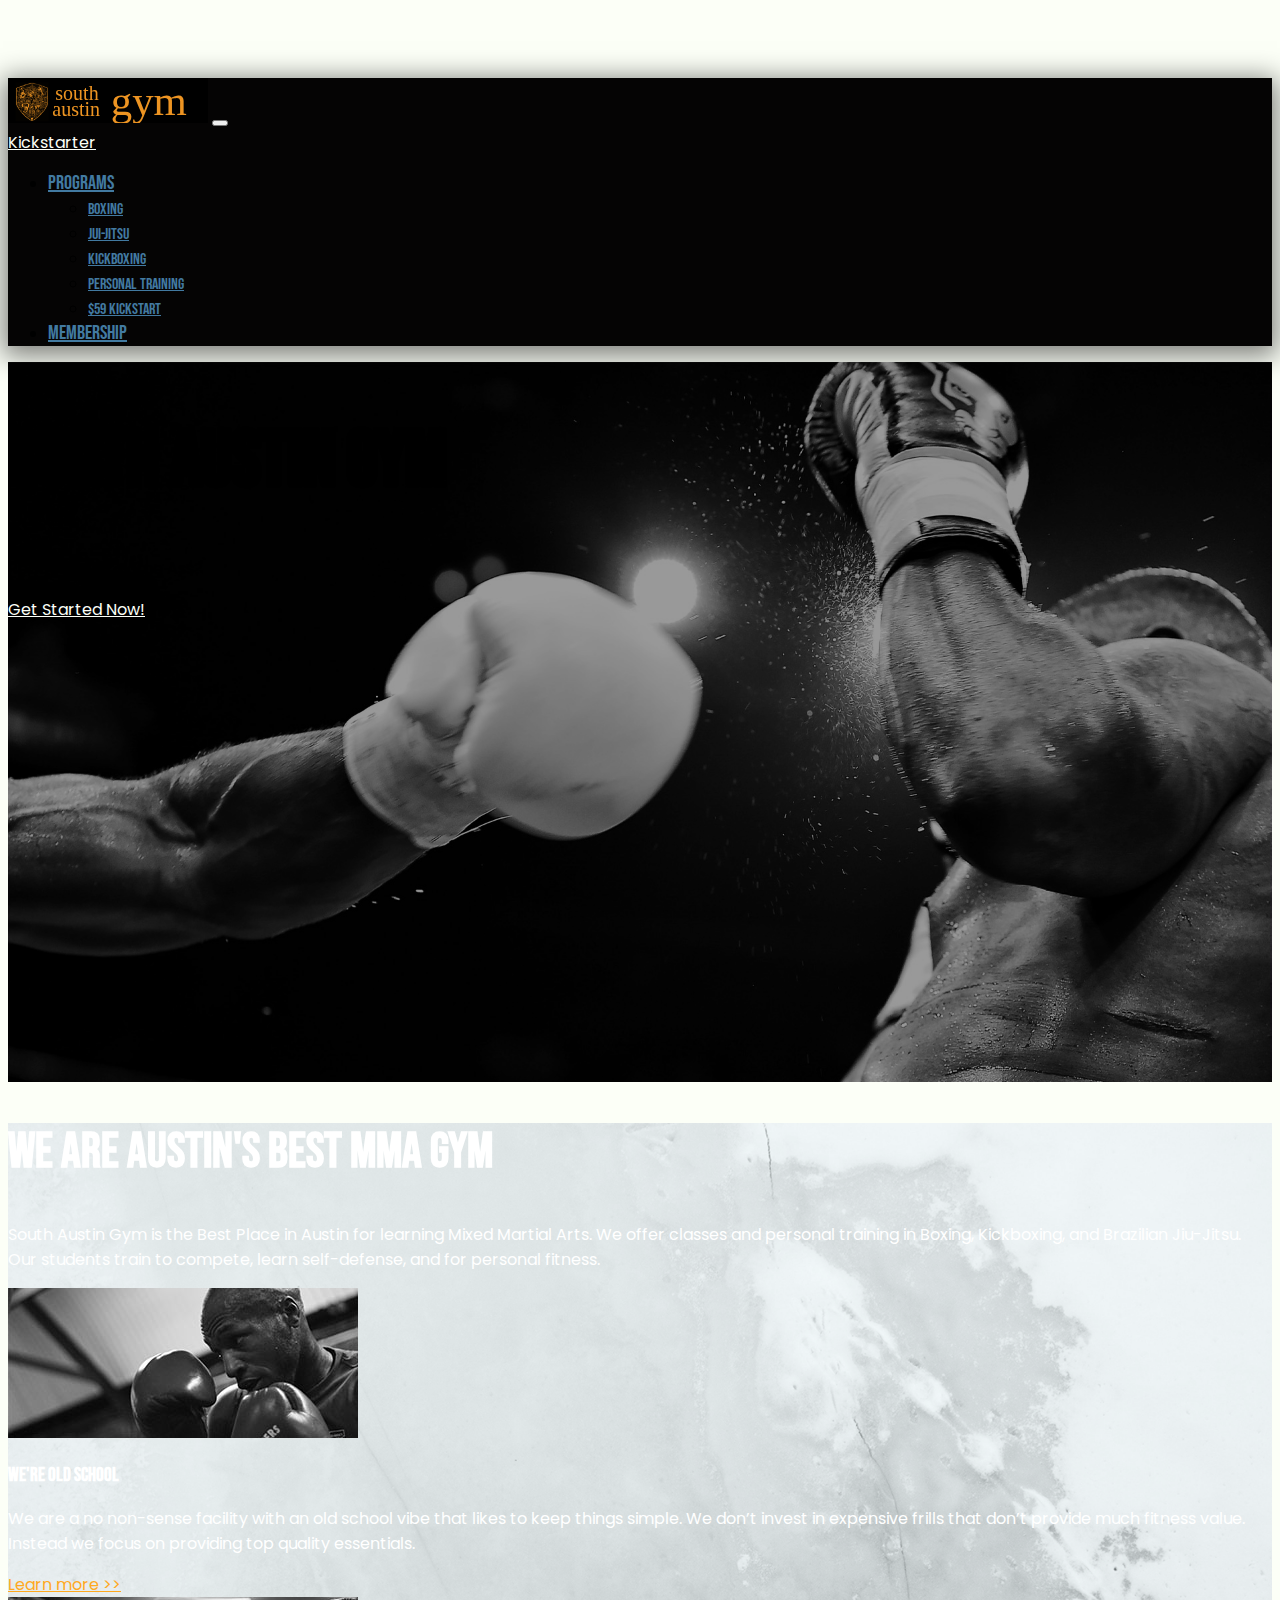
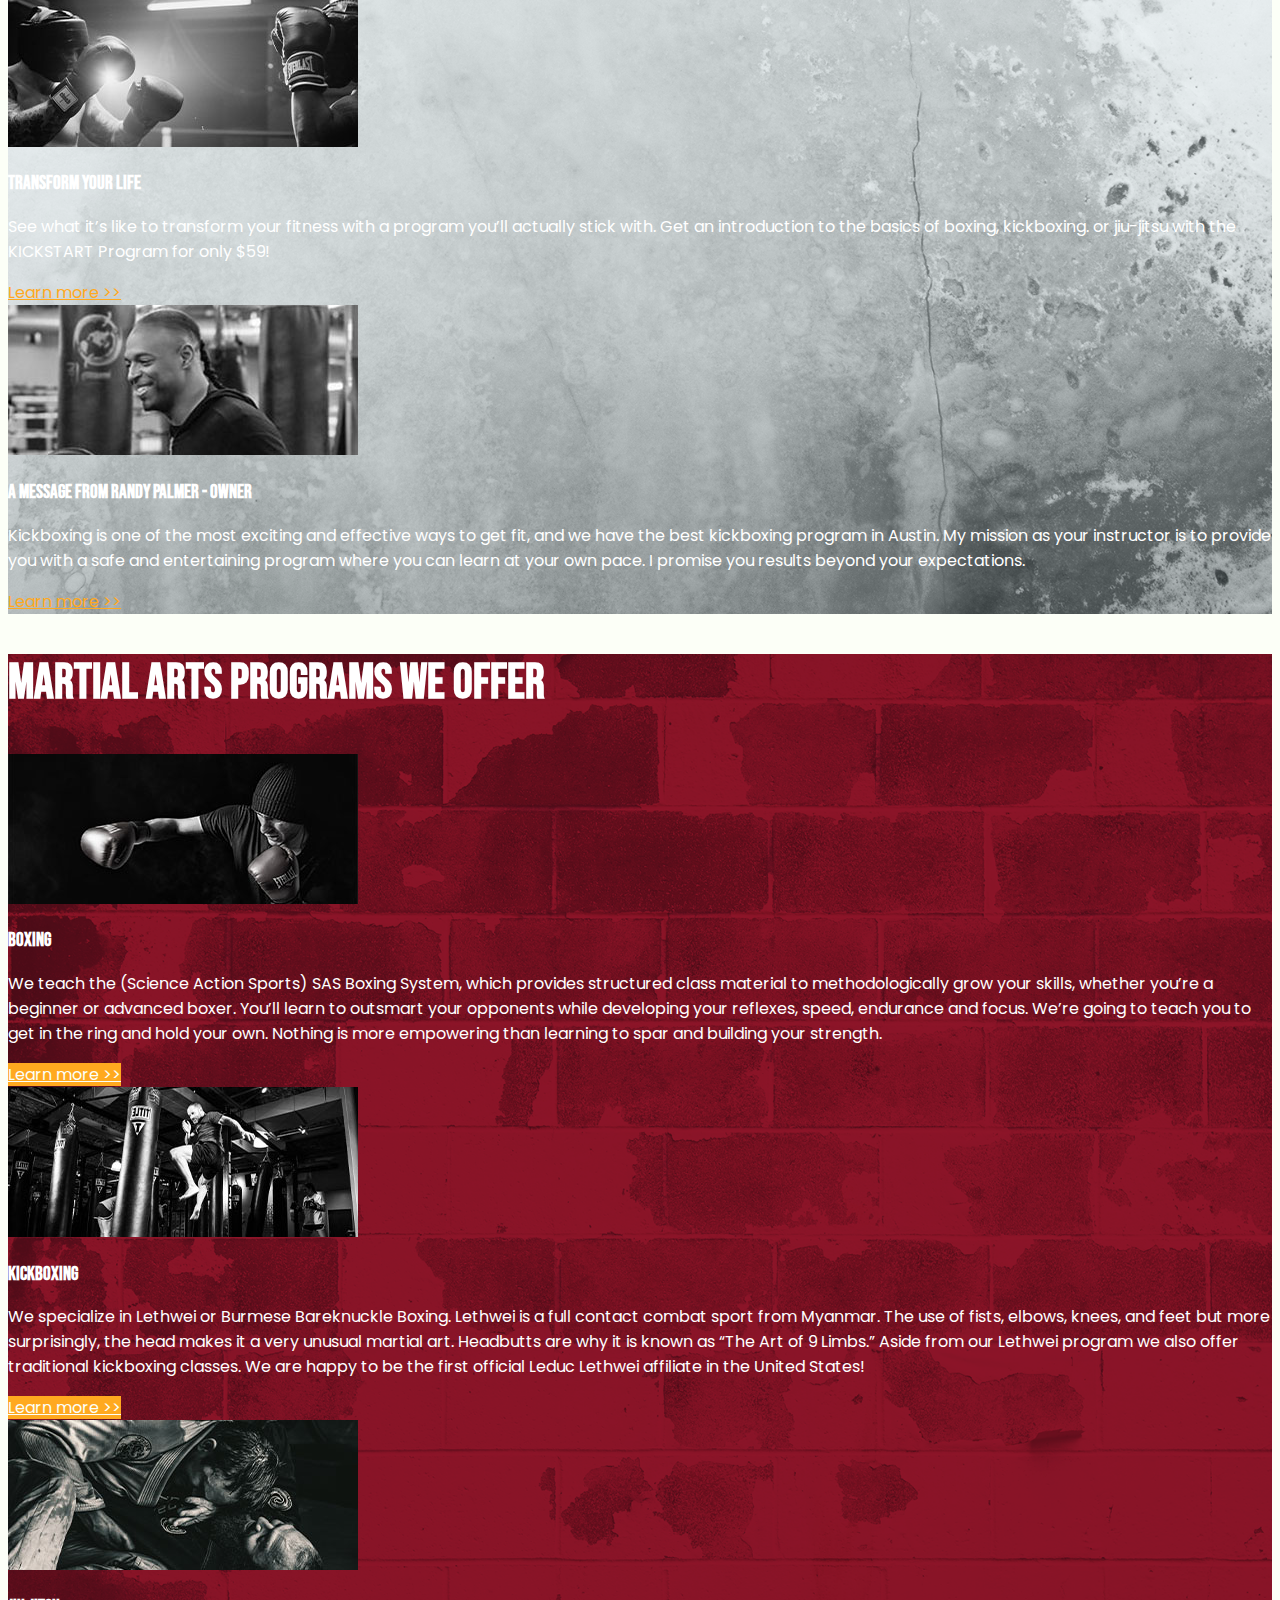
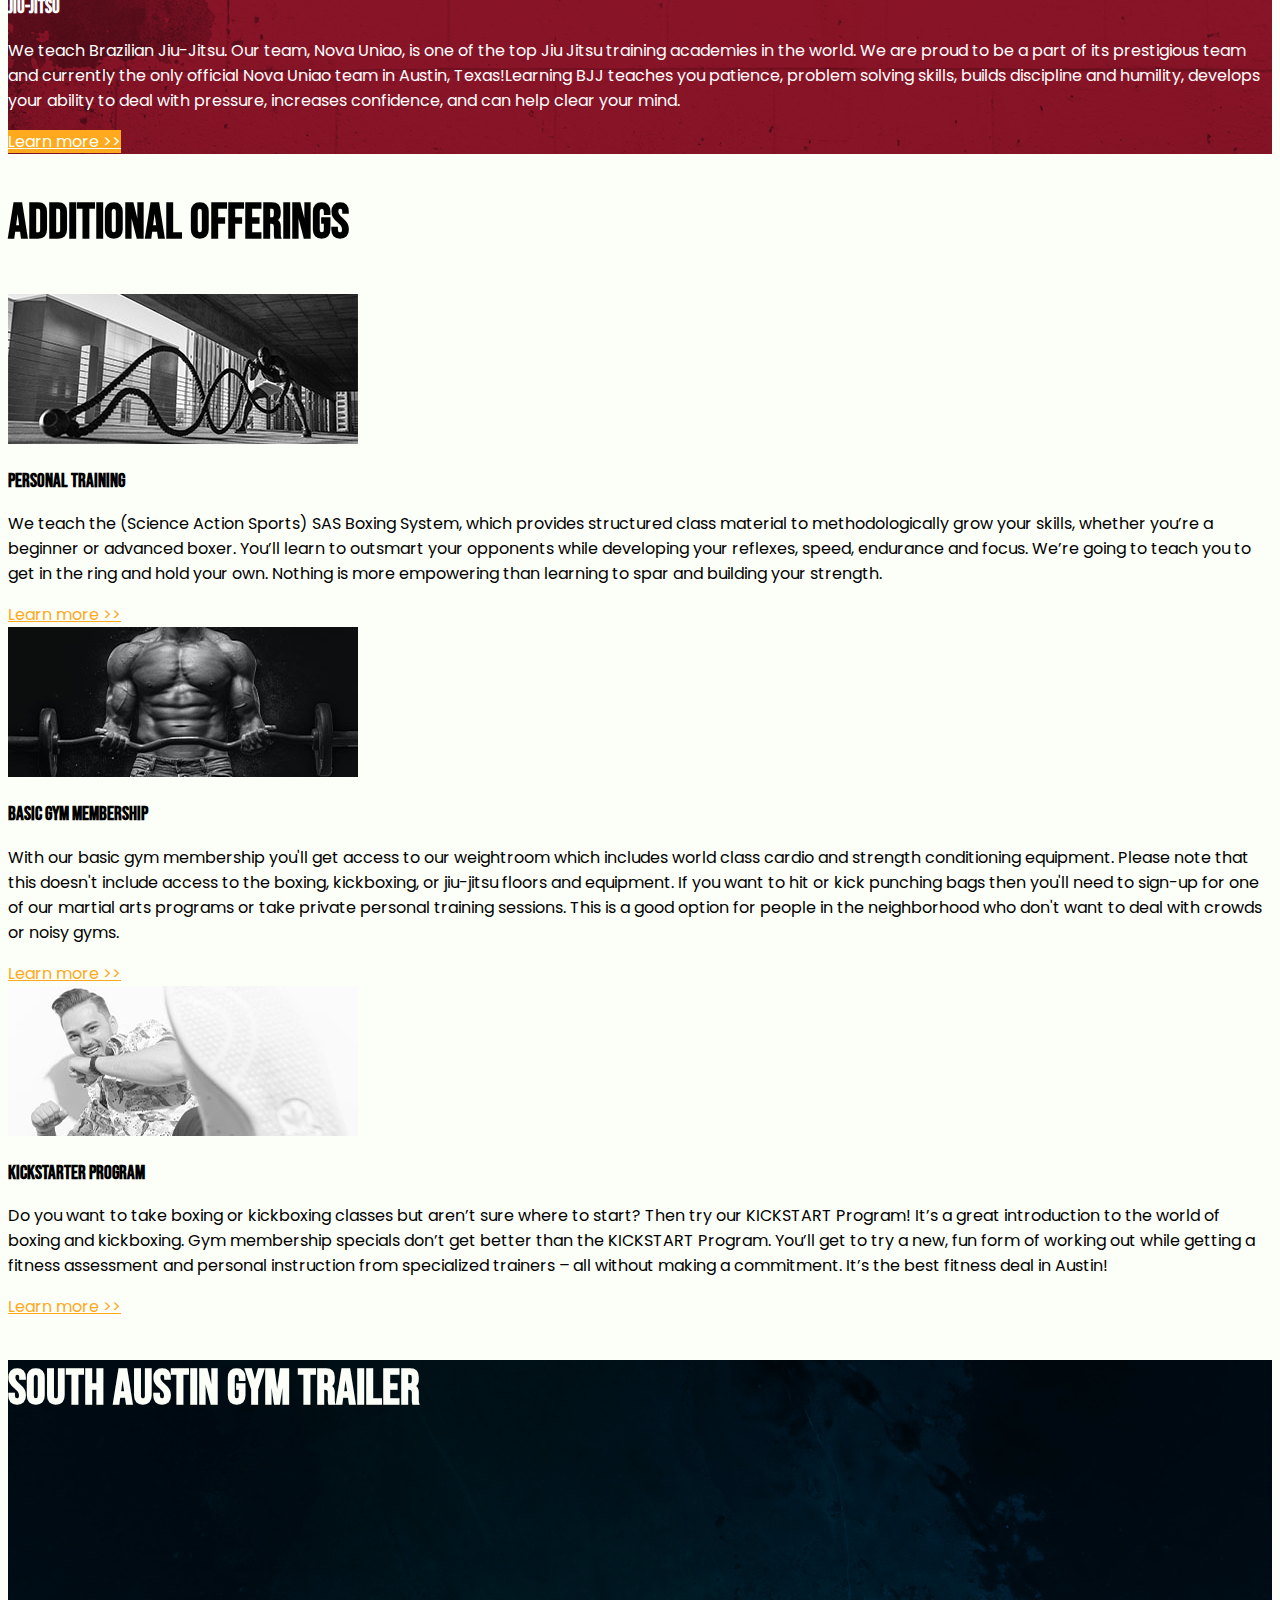
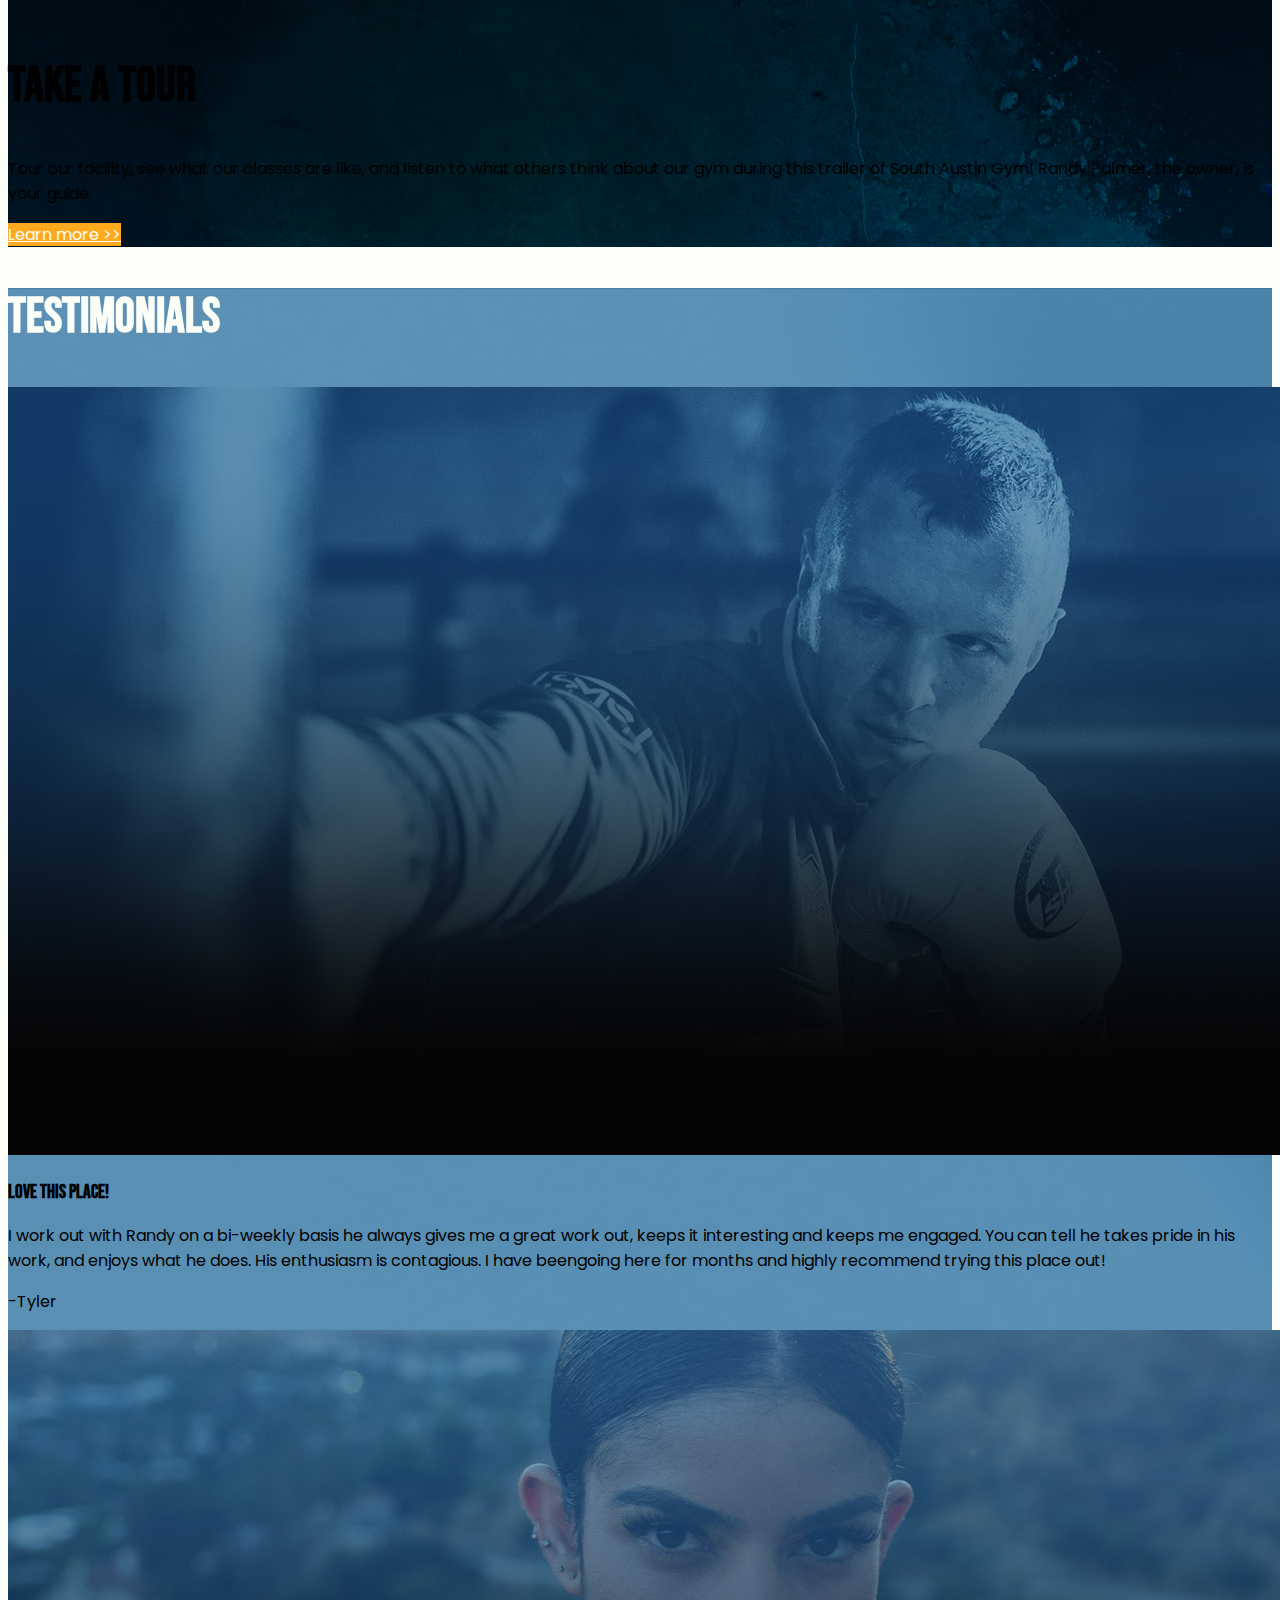
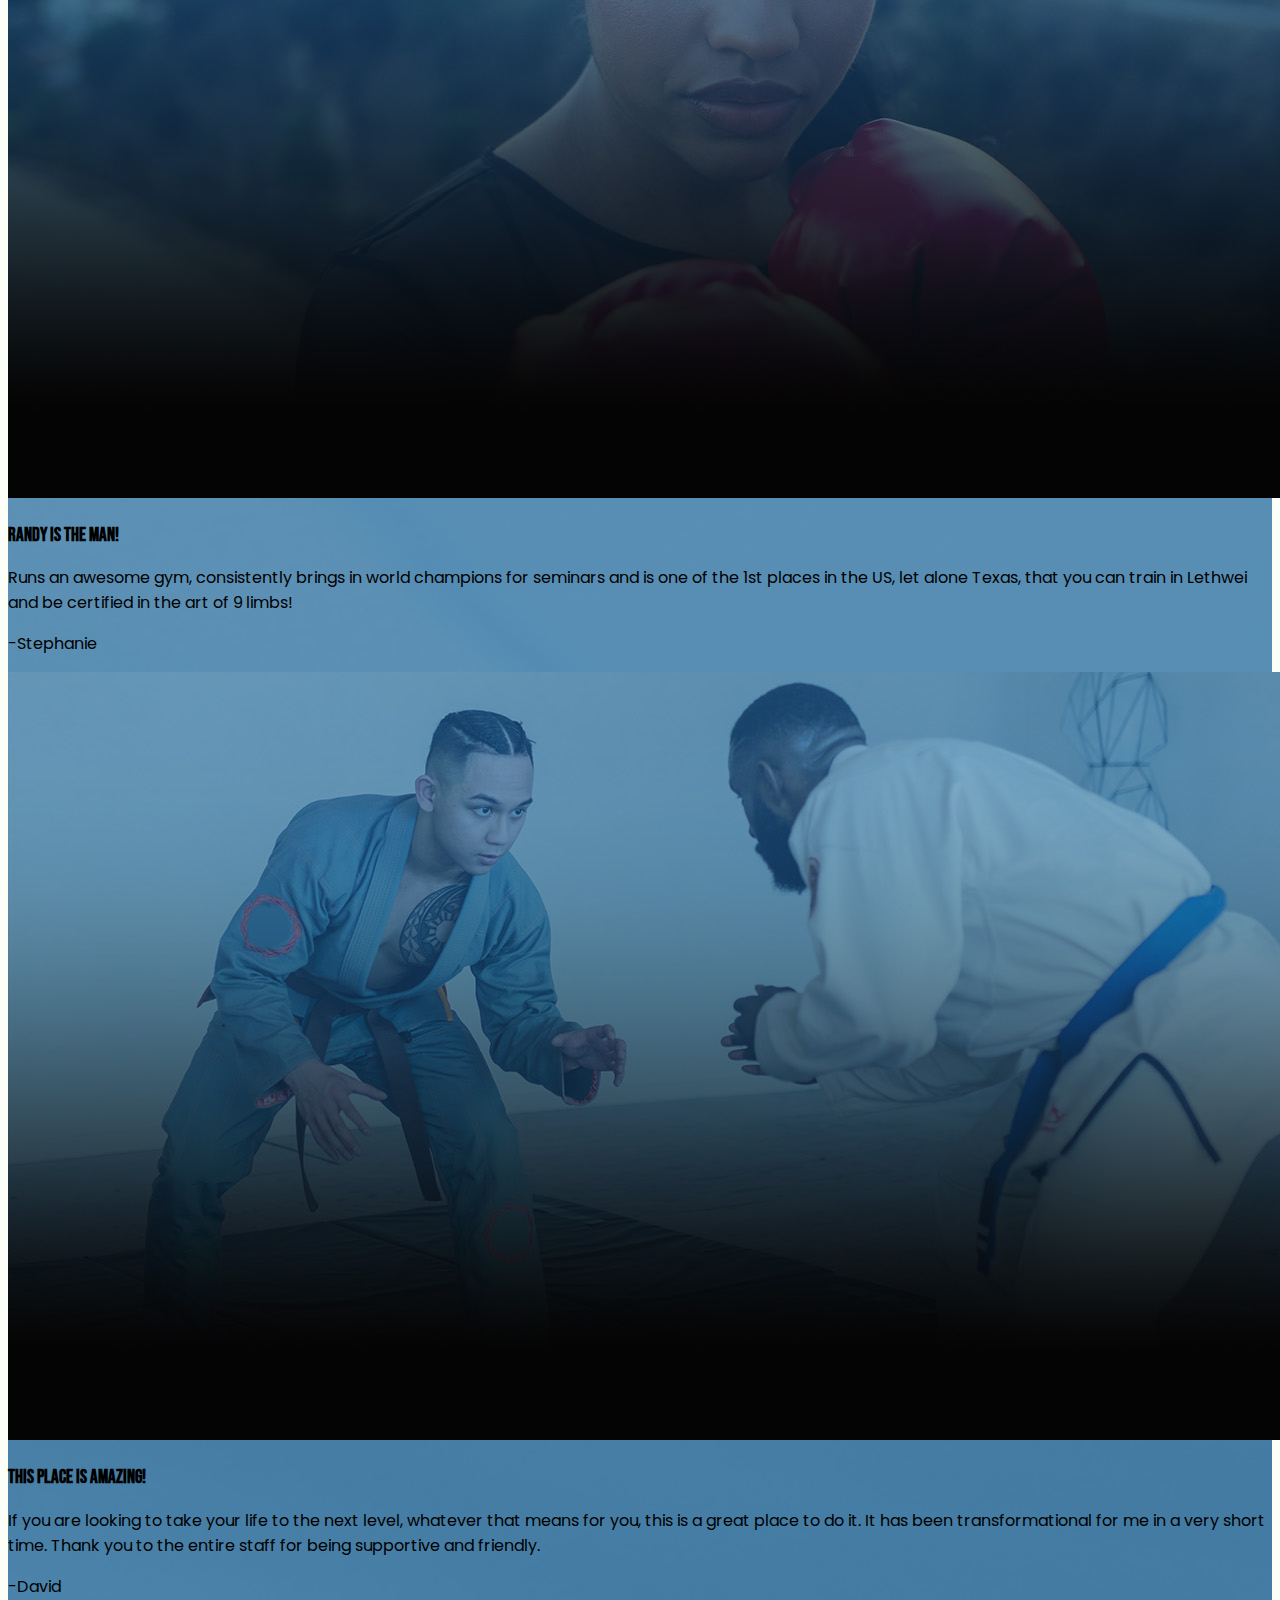
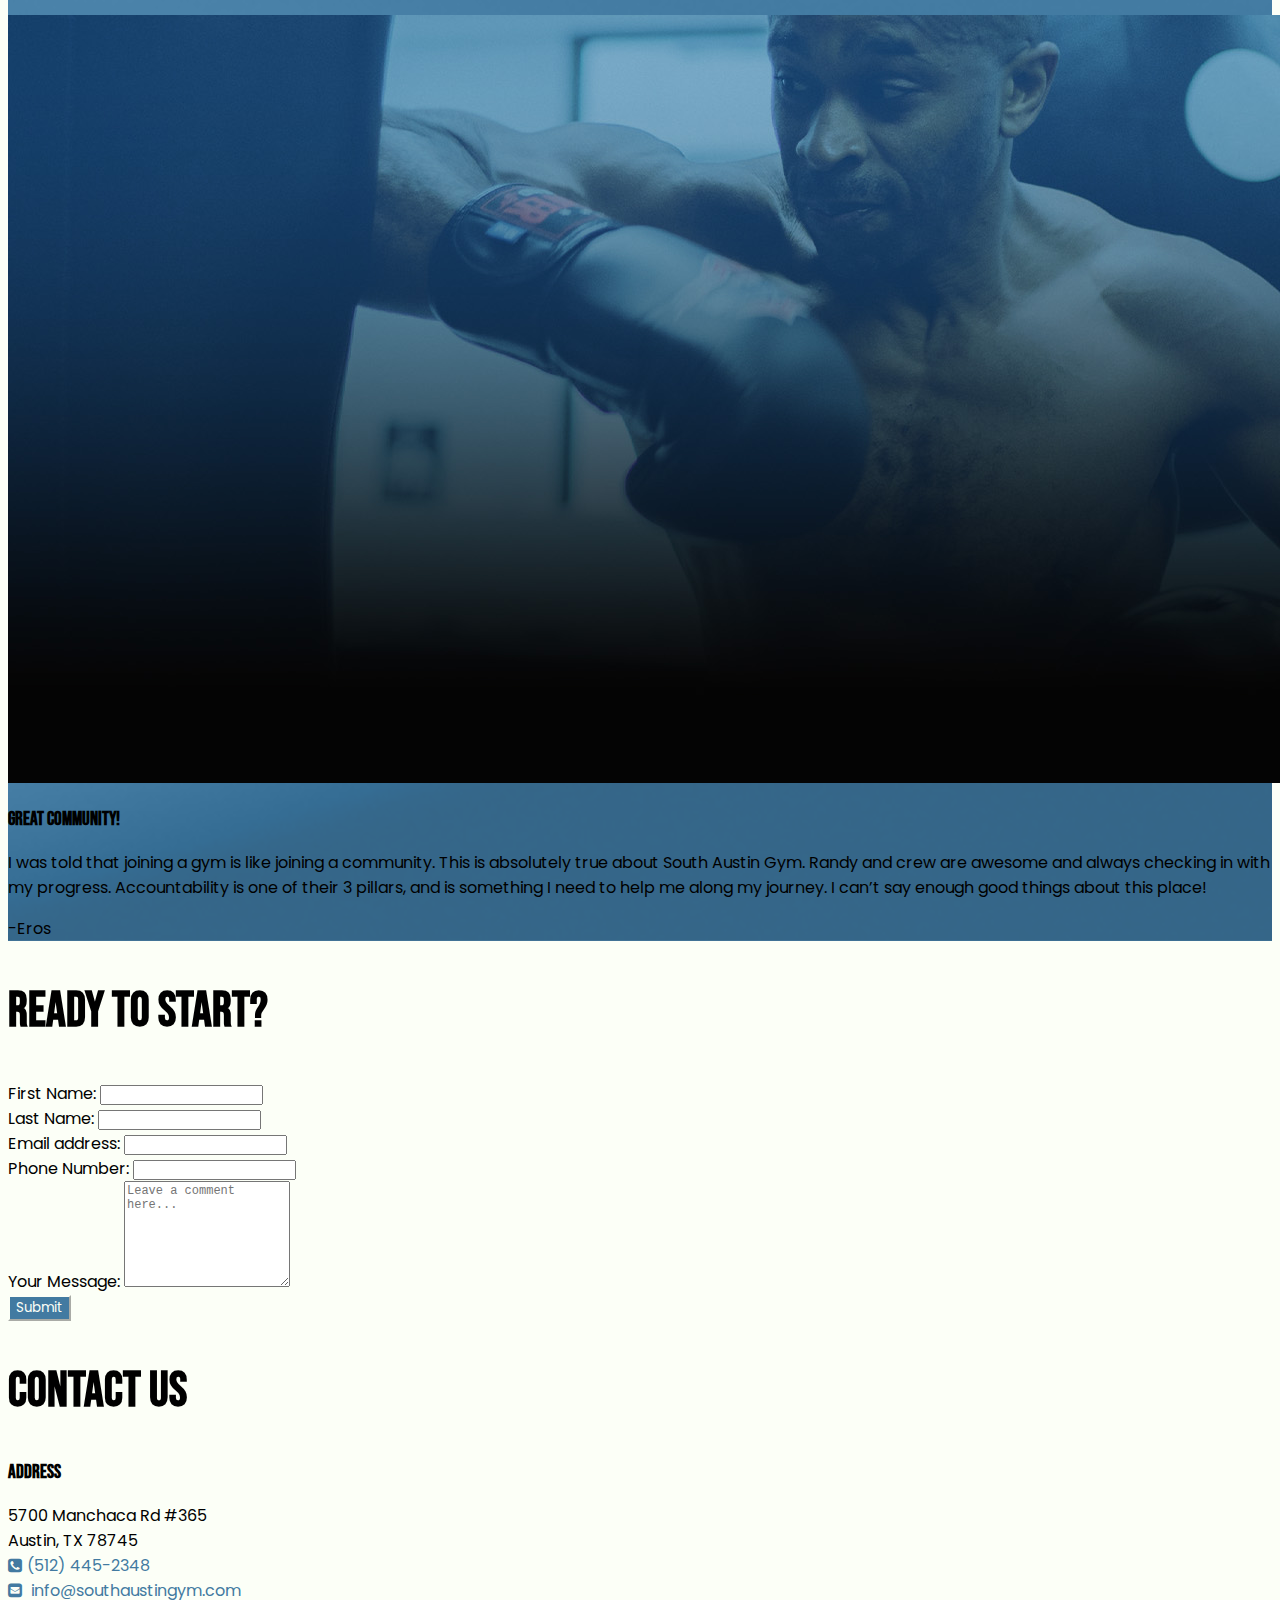
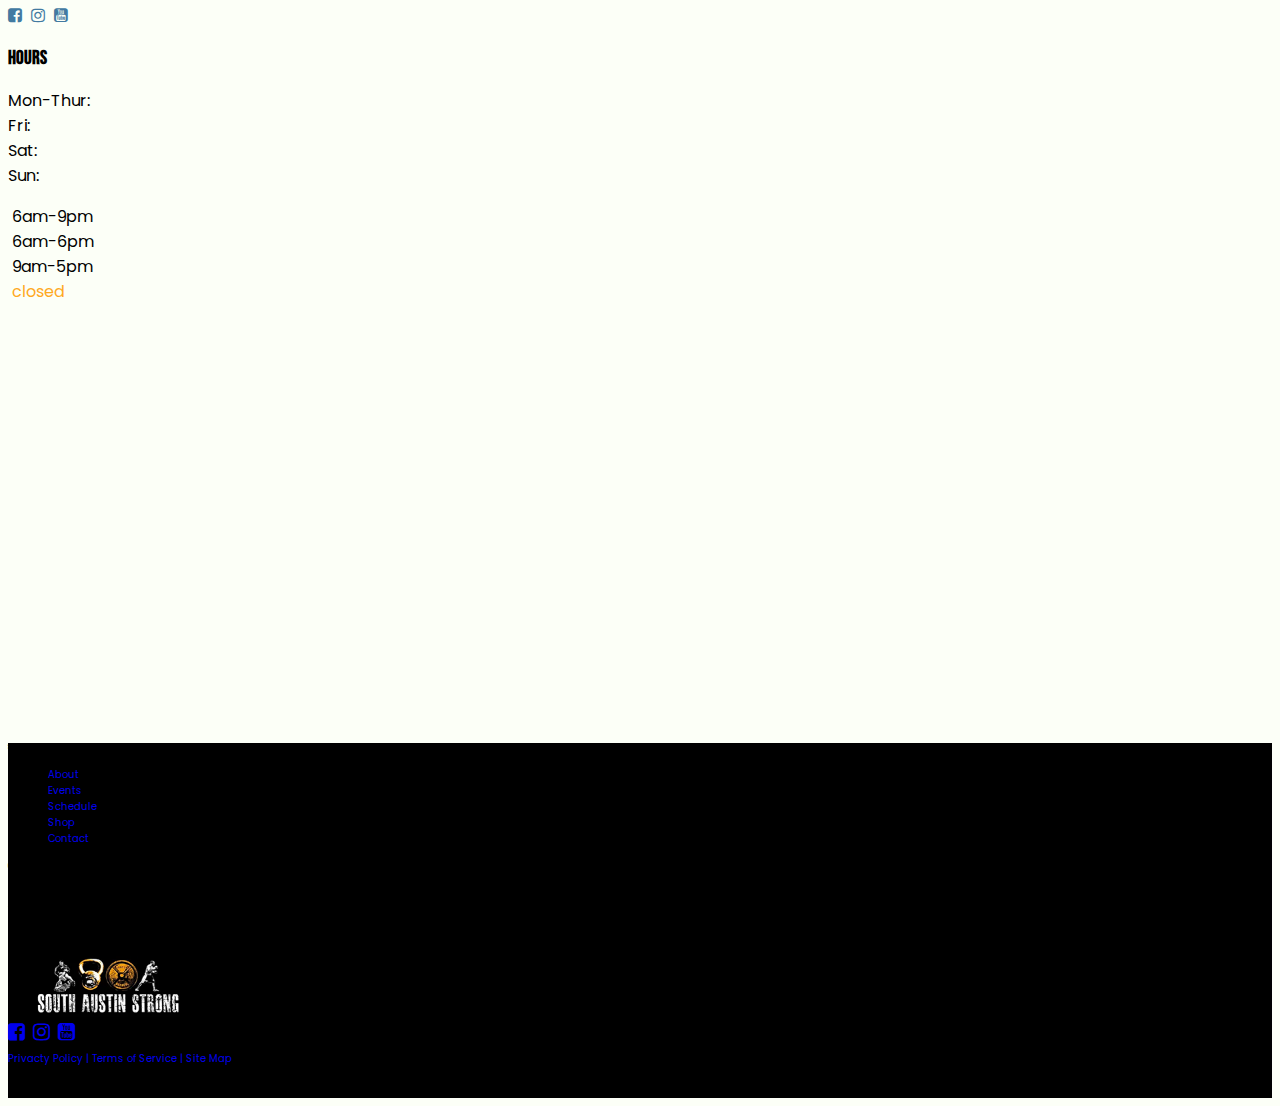
==== commit 8390fe8b: "Updates" ====
--- a/index.html
+++ b/index.html
@@ -61,7 +61,7 @@
       <div class="row color-overlay justify-content-center align-items-center">
         <div class="col-10 text-center">
           <h1 class="text-light text-shadow">South Austin Gym</h1>
-          <p class="fs-3  text-light">Ready to Kick Some Ass?</p>
+          <p class="fs-3  text-info">Ready to Kick Some Ass?</p>
           <p><a class="btn btn-success rounded-pill" href="kickstart.html" role="button">Get Started Now!</a></p>
         </div>
       </div>
--- a/css/style.css
+++ b/css/style.css
@@ -19,7 +19,7 @@
 body {
   font-family: var(--site-font-two);
   padding-top: 70px;
-  background-color: pink;
+  background-color: var(--brand-color-white);
 }
 
 /*
@@ -160,25 +160,22 @@
   z-index: 999;
 }
 
-/*
-#hero {
-    height: clamp(100px, 100vh, 1200px);
-        
-    
-        background-repeat: no-repeat; 
-        background-size: cover;
-    
-      }
-*/
-
 .masthead {
   background-size: cover;
   background-position: center;
   min-height: 100vh;
   position: relative;
 } 
-
-
+.masthead-2 {
+  background-size: cover;
+  background-position: center;
+  height: 50vh;
+  
+} 
+.page-header {
+  position: absolute;
+  top: 50%;
+}
 .text-shadow {
   text-shadow: 2px 2px 2px rgba(0, 0, 0, .6);
 }
@@ -188,7 +185,7 @@
   position: absolute;
   width: 100%;
   height: 100%;
-  background-color: rgba(105, 0, 0, 0.7);
+  background-color: rgba(0, 0, 0, 0.4);
 }
 
 
@@ -343,10 +340,7 @@
 }
 
 /* Jiu Jitsu Page */
-.jiu-jitsu-img {
-  background-image: url("../img/desktopJiuJitsu.jpg");
-  background-position: top right;
-}
+
 
 /* Personal Training */
 .personal-training-img {
@@ -396,12 +390,15 @@
 
   
 
+  
+
 }
 
 @media (max-width: 1200px) {
   .masthead {
     min-height: 70vh;
   }
+  
 
   p, ul {
     font-size: 1rem;
@@ -412,8 +409,9 @@
 
 @media (max-width: 992px) {
   .masthead {
-    min-height: 60vh;
-  }
+    min-height: 50vh;
+  }
+  
 
 }
 
@@ -421,6 +419,10 @@
   .masthead {
     min-height: 40vh;
   }
+
+  .masthead-2 {
+    height: 40vh;
+  }
     h1 {
       font-size: 3.815rem;
     }
@@ -438,4 +440,8 @@
     min-height: 30vh;
   }
  
+  .masthead-2 {
+    height: 30vh;
+  }
+
 }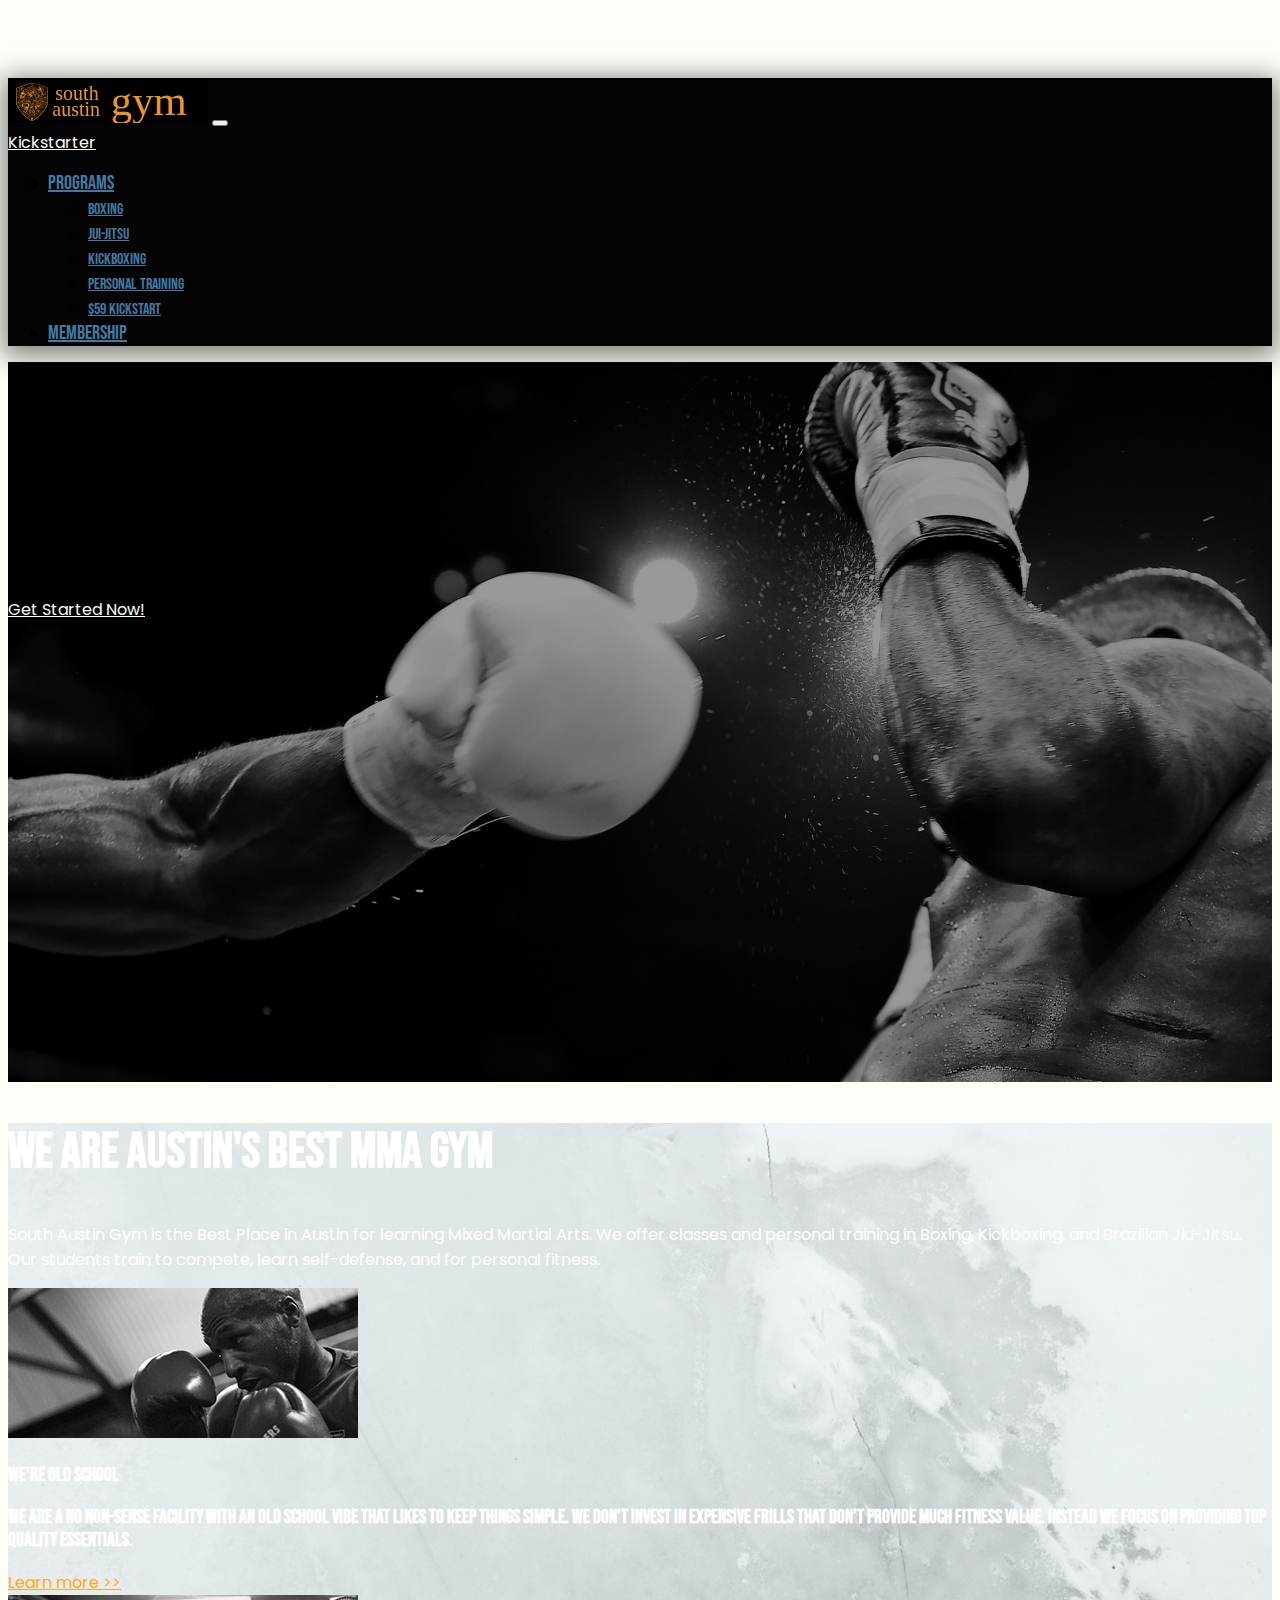
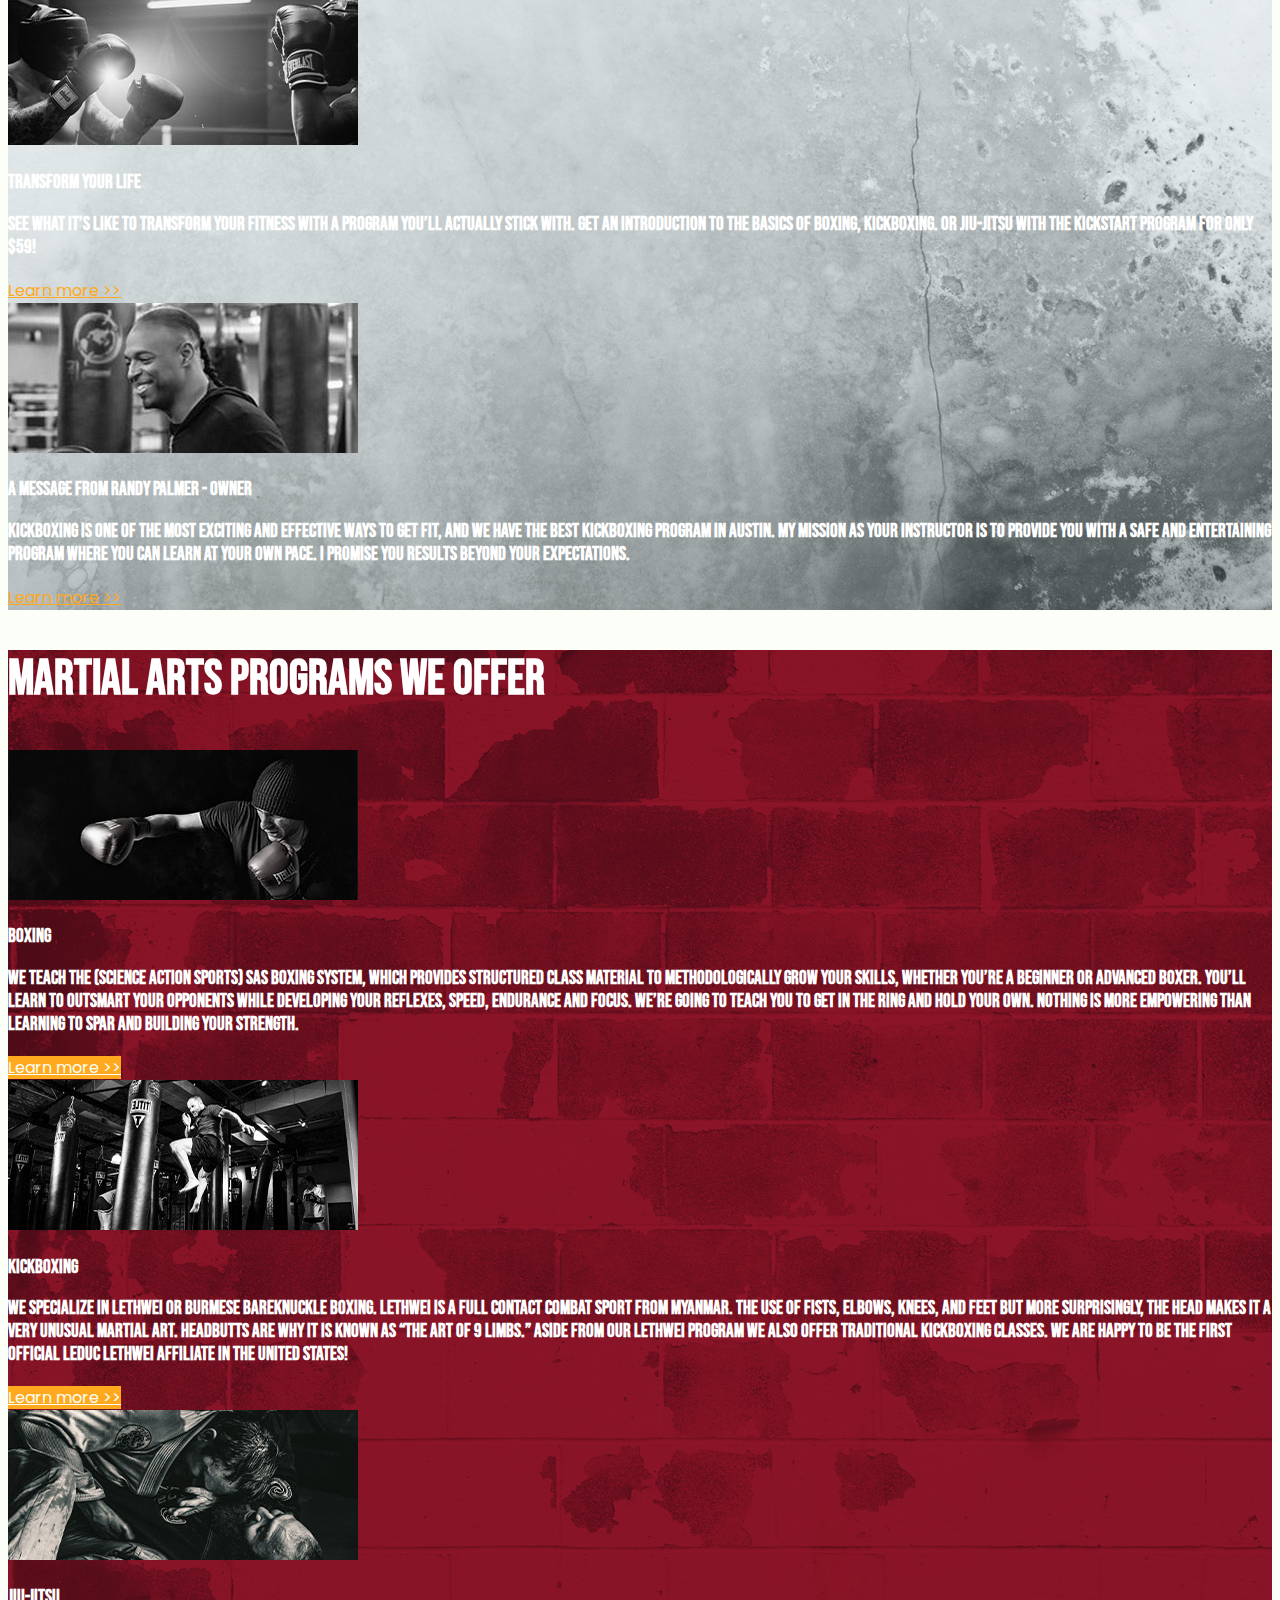
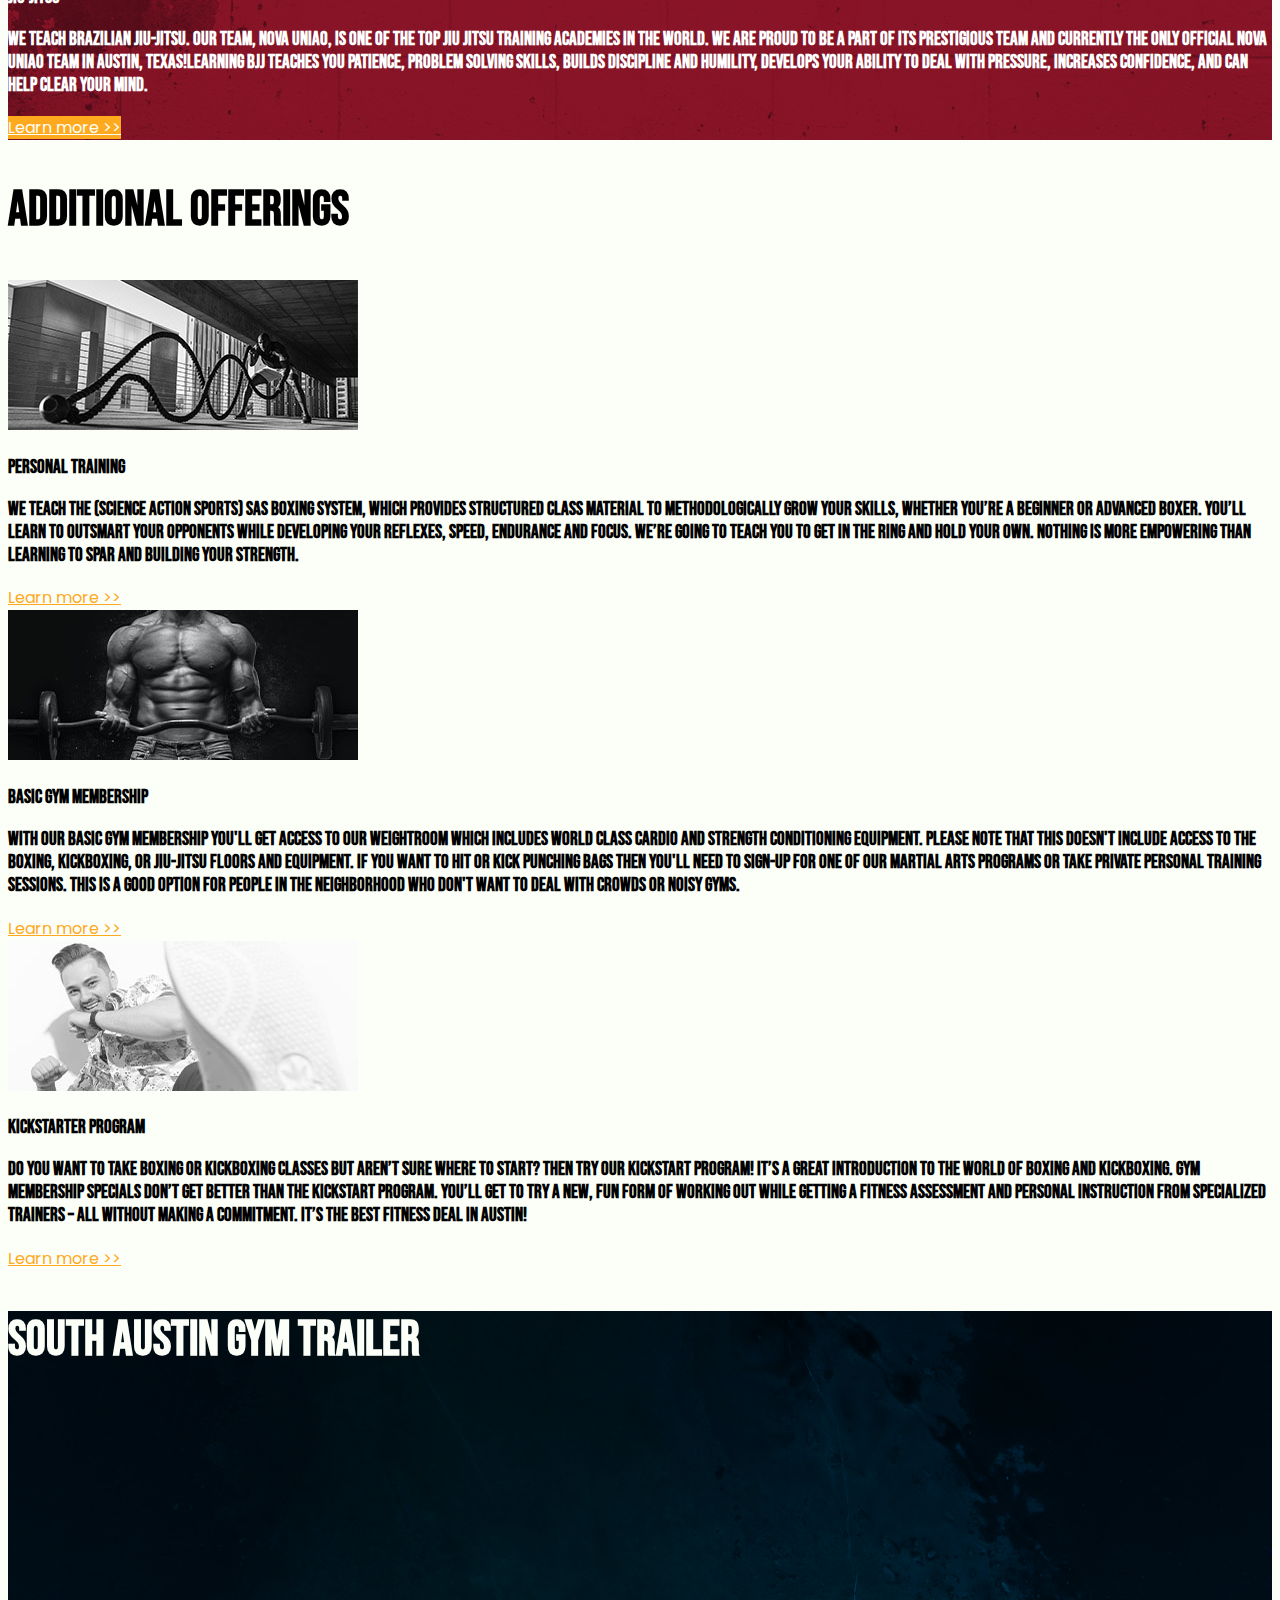
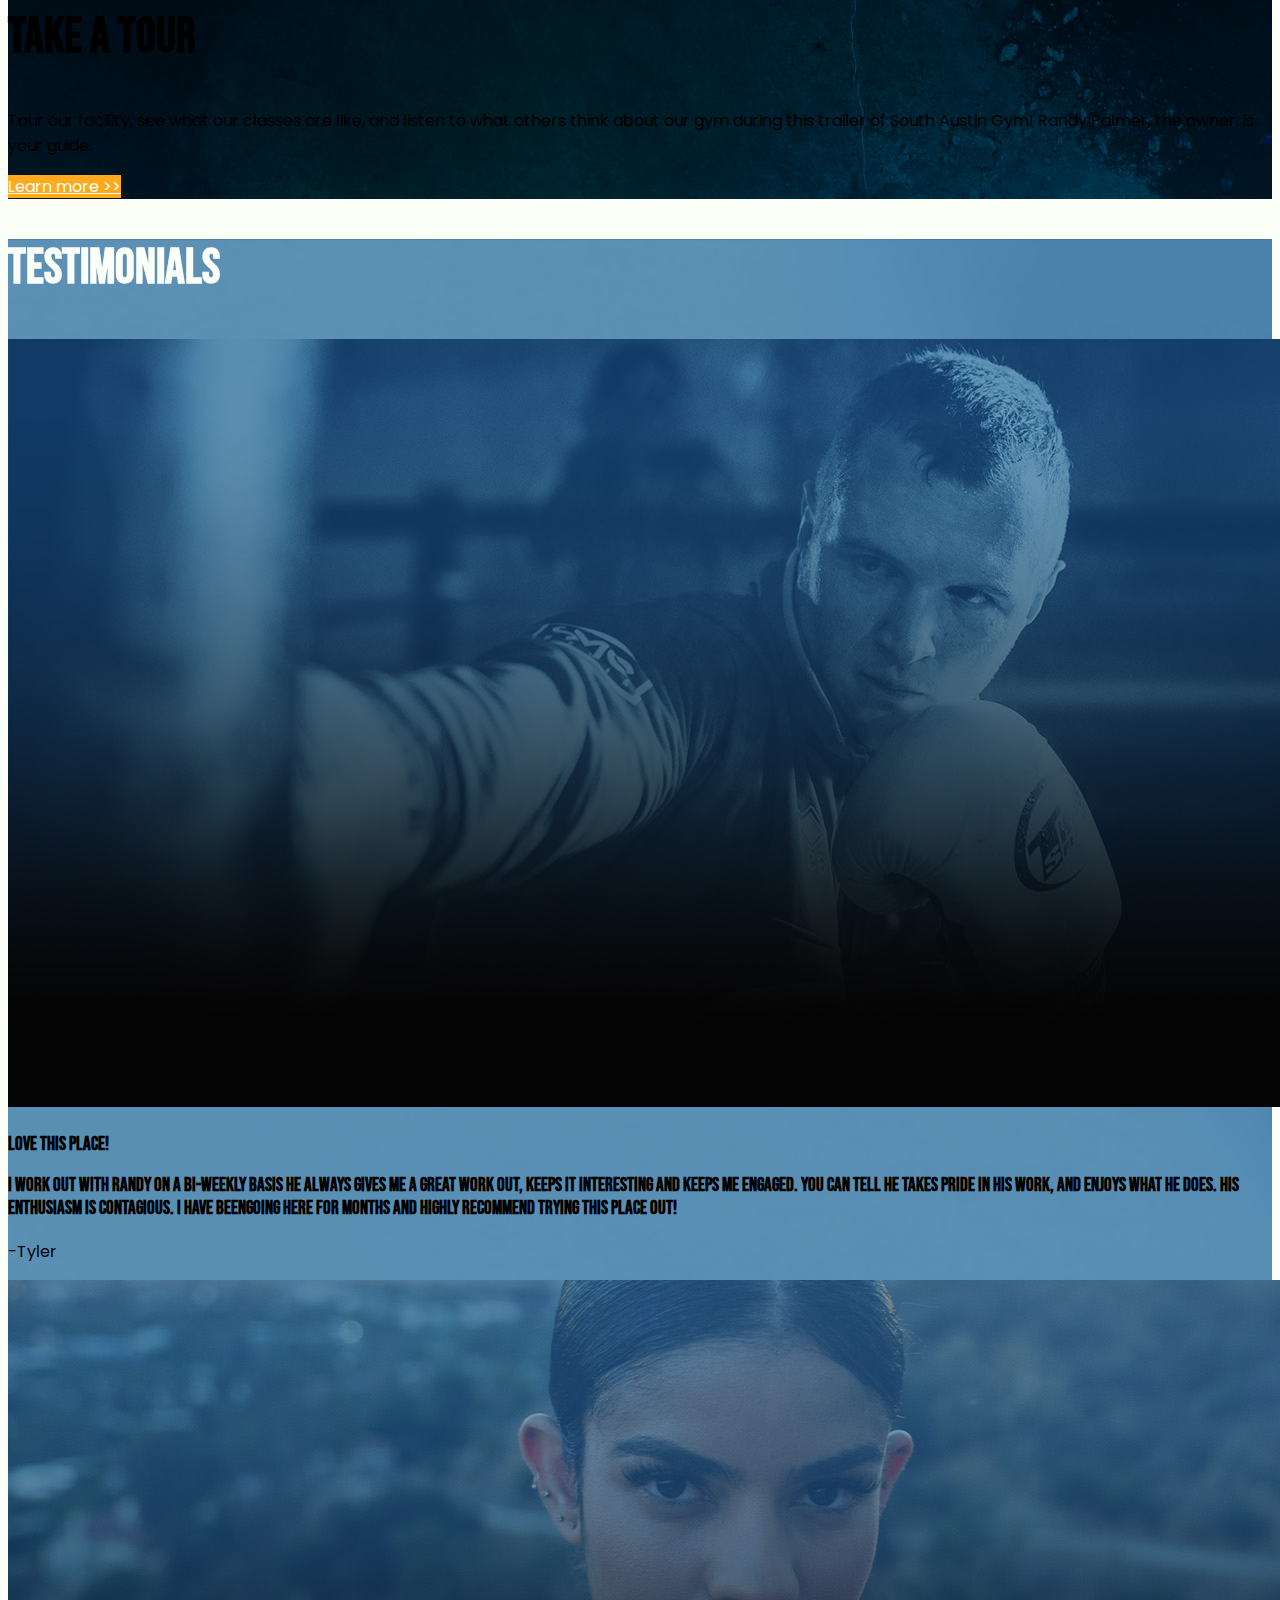
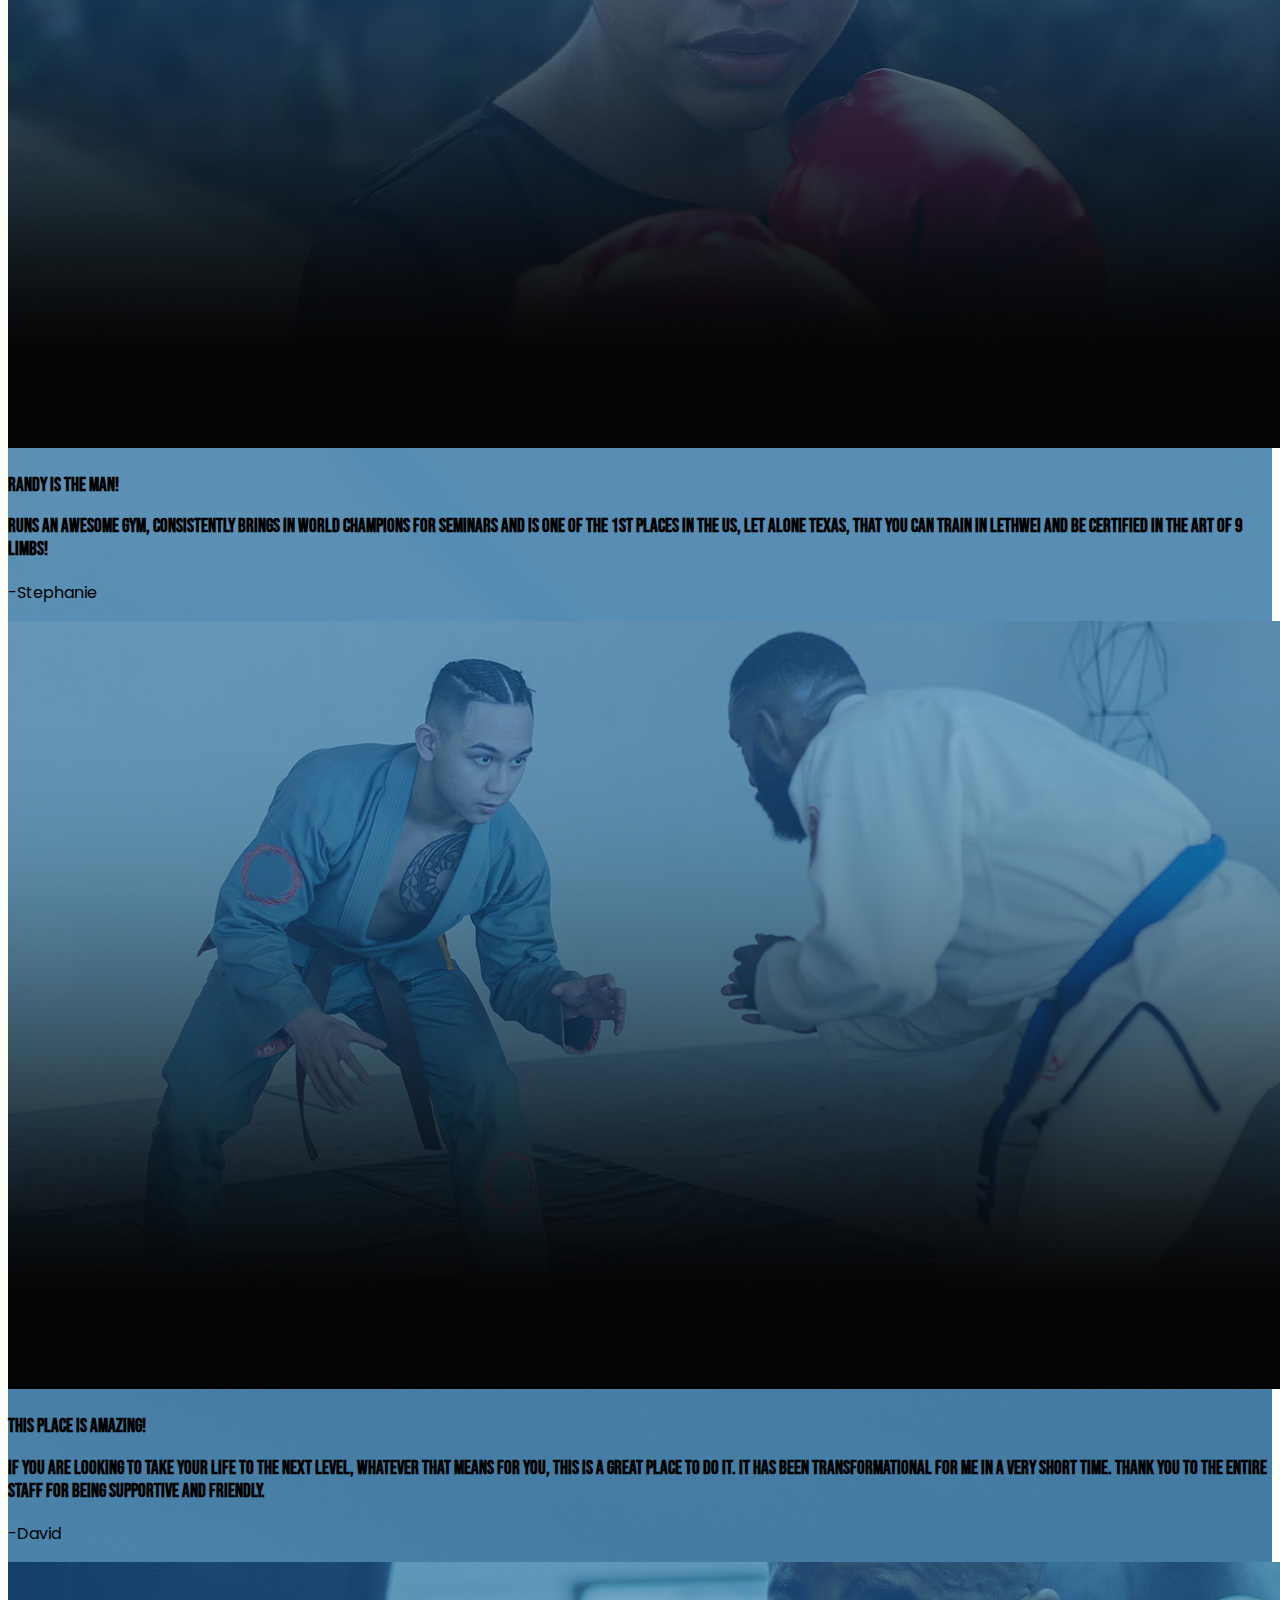
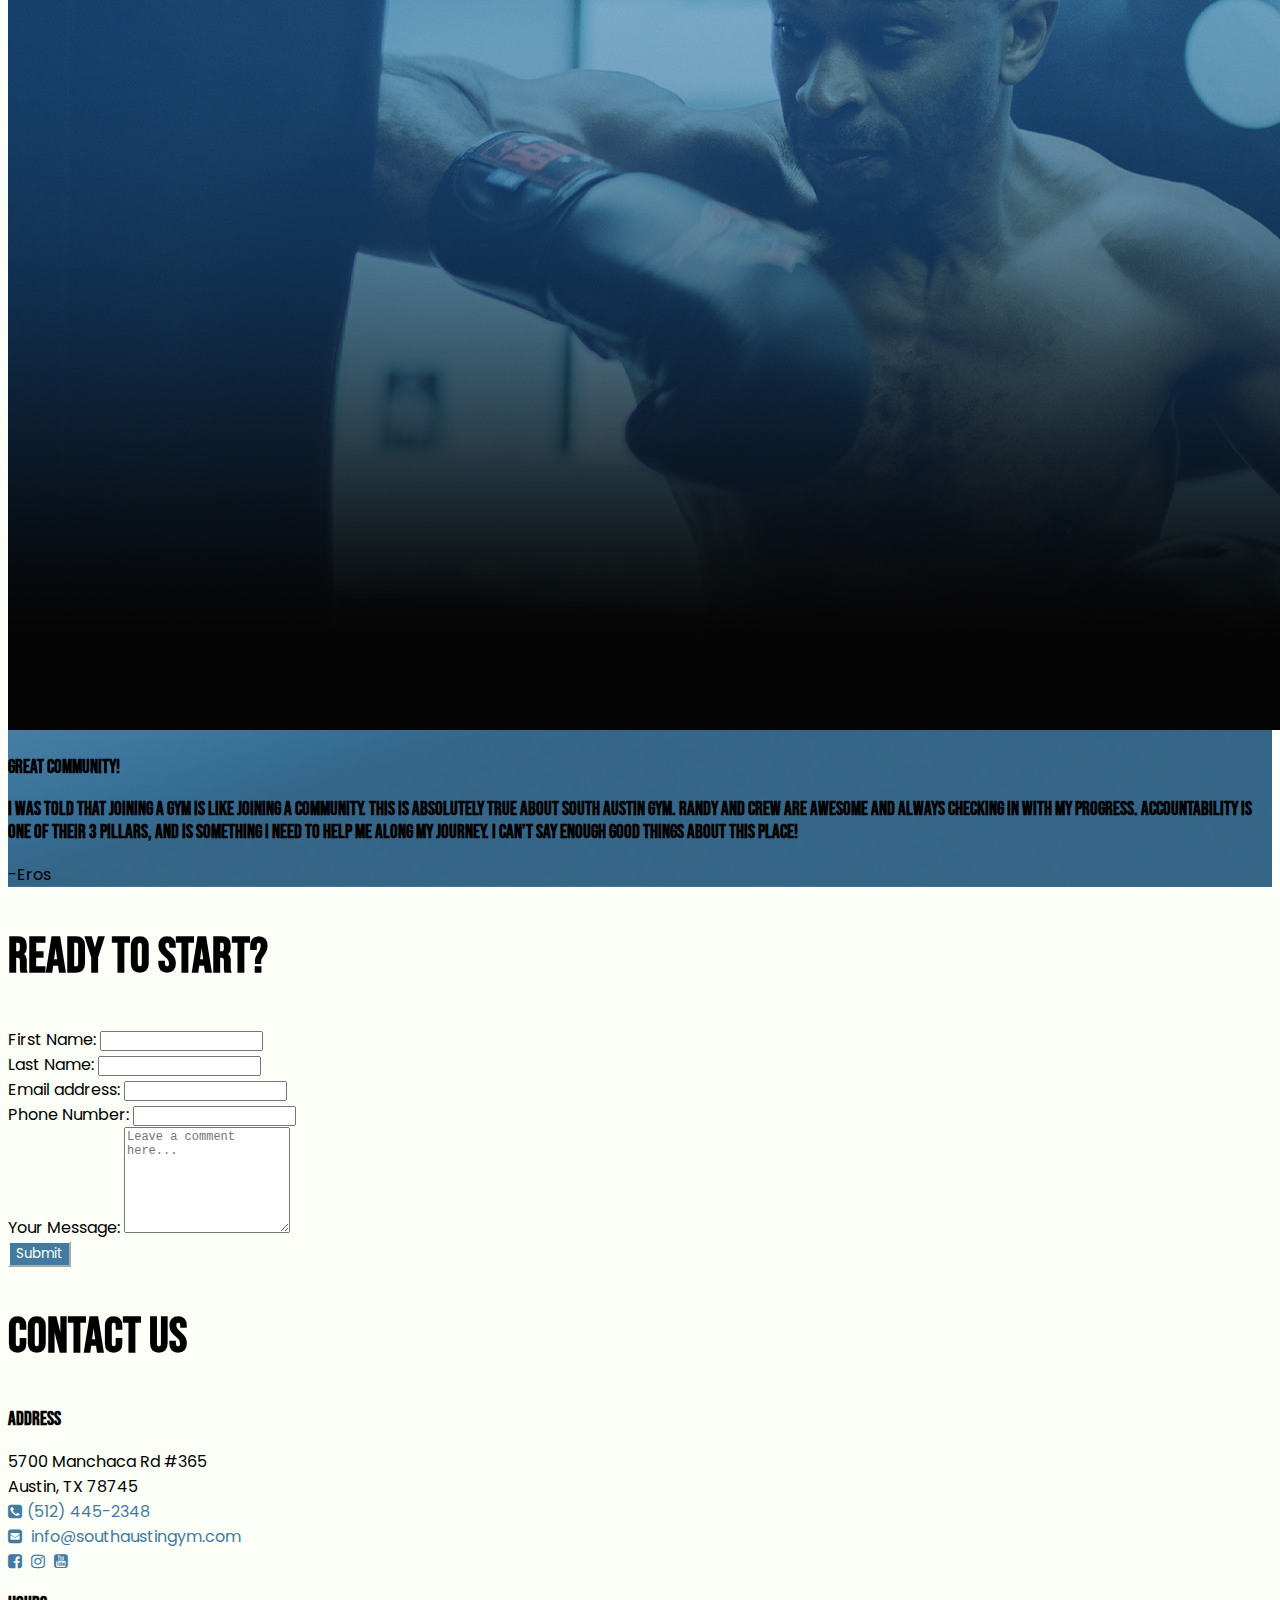
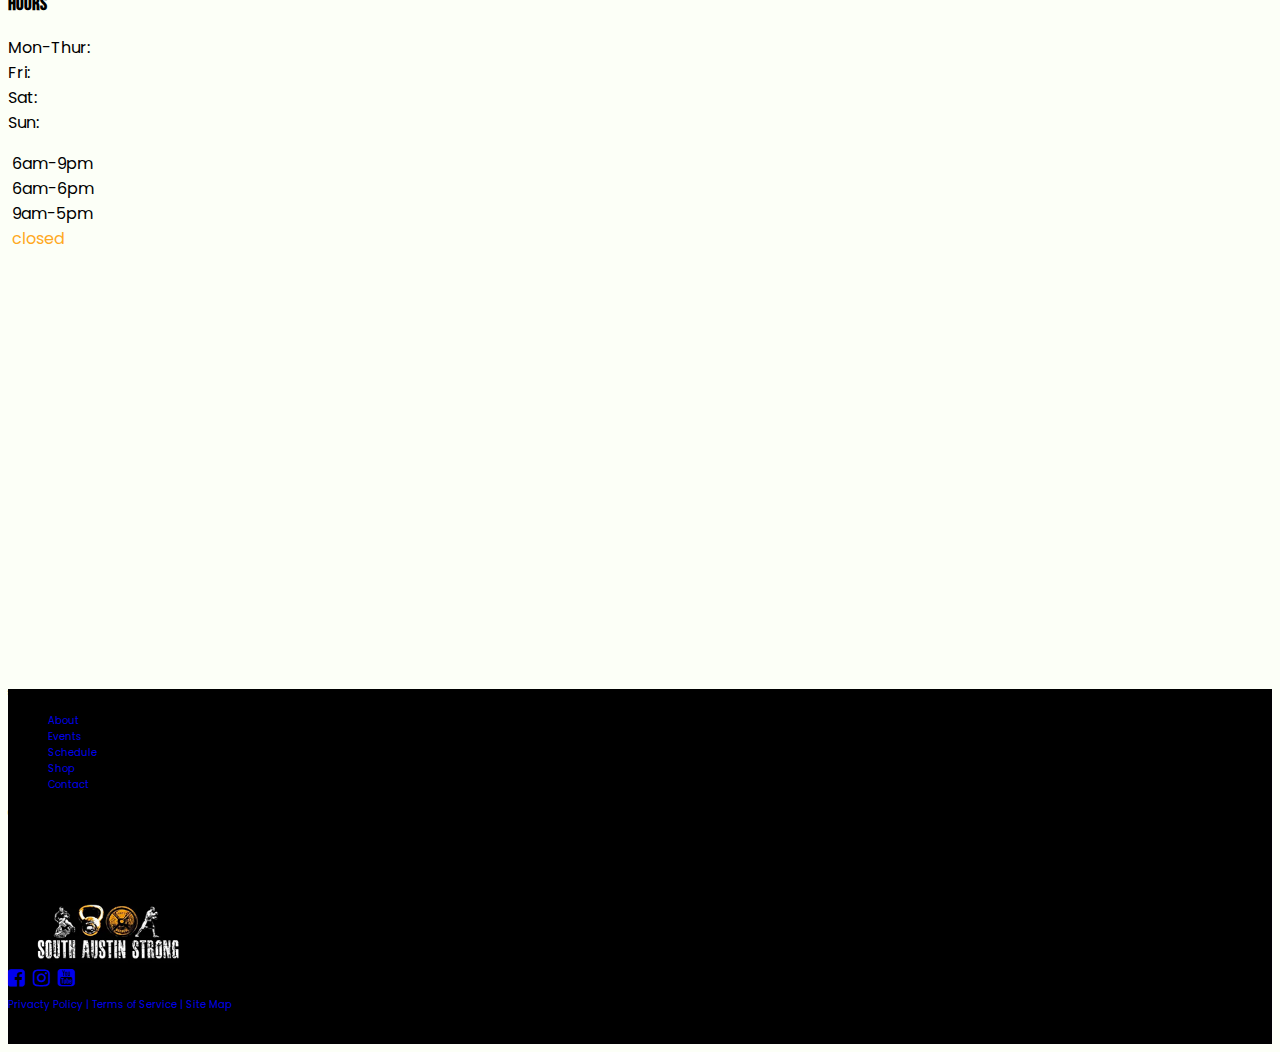
==== commit 31497c02: "updates" ====
--- a/index.html
+++ b/index.html
@@ -87,7 +87,7 @@
               <div class="card-header p-3"> <img src="img/cardHeadersoldSchool.jpg" class="card-img-top"
                   alt="photo of old school boxer"> </div>
               <div class="card-body p-2">
-                <h3 class="card-title text-light">We're Old School</h2>
+                <h3 class="card-title text-light">We're Old School
                   <p class="card-text text-light fs-6">We are a no non-sense facility with an old school
                     vibe that likes to keep things simple. We don’t invest in
                     expensive frills that don’t provide much fitness value.
@@ -101,12 +101,12 @@
               <div class="card-header p-3"> <img src="img/cardHeaderstransform.jpg" class="card-img-top"
                   alt="to men wrestling in jiu-jitsu"> </div>
               <div class="card-body p-2">
-                <h3 class="card-title text-light">Transform Your Life</h2>
+                <h3 class="card-title text-light">Transform Your Life
                   <p class="card-text text-light fs-6">See what it’s like to transform your fitness with a program you’ll
                     actually stick with. Get an
-                    introduction to the basics of boxing, kickboxing. or jiu-jitsu with the KICKSTART</a>
+                    introduction to the basics of boxing, kickboxing. or jiu-jitsu with the KICKSTART
                     Program for only $59!
-              </div>
+              </p></div>
               <div class="card-footer"> <a href="kickstart.html" class="btn btn-outline-info">Learn more >></a> </div>
             </div>
           </div>
@@ -115,7 +115,7 @@
               <div class="card-header p-3"> <img src="img/cardHeadersrandy.jpg" class="card-img-top"
                   alt="photo of the owner Randy Palmer"> </div>
               <div class="card-body p-2">
-                <h3 class="card-title text-light">A Message From Randy Palmer - Owner</h2>
+                <h3 class="card-title text-light">A Message From Randy Palmer - Owner
                   <p class="card-text text-light fs-6">Kickboxing is one of the most exciting and effective ways to get
                     fit, and we have the best kickboxing
                     program in Austin. My mission as your instructor is to provide you with a safe and entertaining
@@ -139,7 +139,7 @@
               <div class="card-header p-3"> <img src="img/cardHeadersBoxing.jpg" class="card-img-top"
                   alt="boxer throwing a punch"> </div>
               <div class="card-body p-2">
-                <h3 class="card-title text-dark">Boxing</h2>
+                <h3 class="card-title text-dark">Boxing
                   <p class="card-text text-dark fs-6">We teach the (Science Action Sports) SAS Boxing System,
                     which provides structured class material to methodologically grow your skills,
                     whether you’re a beginner or advanced boxer. You’ll learn to outsmart your opponents
@@ -155,7 +155,7 @@
               <div class="card-header p-3"> <img src="img/cardHeadersKickboxing.jpg" class="card-img-top"
                   alt="man in air after leaping and about to kick a punching bag"> </div>
               <div class="card-body p-2">
-                <h3 class="card-title text-dark">Kickboxing</h2>
+                <h3 class="card-title text-dark">Kickboxing
                   <p class="card-text text-dark fs-6">We specialize in Lethwei or Burmese Bareknuckle Boxing. Lethwei is
                     a
                     full contact combat sport from Myanmar.
@@ -173,7 +173,7 @@
               <div class="card-header p-3"> <img src="img/cardHeadersJiu-Jitsu.jpg" class="card-img-top"
                   alt="to men wrestling in jiu-jitsu"> </div>
               <div class="card-body p-2">
-                <h3 class="card-title text-dark">Jiu-Jitsu</h2>
+                <h3 class="card-title text-dark">Jiu-Jitsu
                   <p class="card-text text-dark fs-6">We teach Brazilian Jiu-Jitsu. Our team, Nova Uniao, is one of the
                     top Jiu Jitsu training academies in the world.
                     We are proud to be a part of its prestigious team and currently the only official Nova Uniao team in
@@ -199,7 +199,7 @@
               <div class="card-header p-3"> <img src="img/cardHeadersPersonal-Training.jpg" class="card-img-top"
                   alt="man working out with ropes"> </div>
               <div class="card-body p-2">
-                <h3 class="card-title text-light">Personal Training</h2>
+                <h3 class="card-title text-light">Personal Training
                   <p class="card-text text-light fs-6">We teach the (Science Action Sports) SAS Boxing System,
                     which provides structured class material to methodologically grow your skills,
                     whether you’re a beginner or advanced boxer. You’ll learn to outsmart your opponents
@@ -216,7 +216,7 @@
               <div class="card-header p-3"> <img src="img/cardHeadersBasic-Gym-Membership.jpg" class="card-img-top"
                   alt="strong man lifting weights"> </div>
               <div class="card-body p-2">
-                <h3 class="card-title text-light">Basic Gym Membership</h2>
+                <h3 class="card-title text-light">Basic Gym Membership
                   <p class="card-text text-light fs-6">With our basic gym membership you'll get access to our weightroom
                     which includes world class cardio and strength conditioning
                     equipment. Please note that this doesn't include access to the boxing, kickboxing, or jiu-jitsu
@@ -234,7 +234,7 @@
               <div class="card-header p-3"> <img src="img/cardHeadersKickstart-Program.jpg" class="card-img-top"
                   alt="to men wrestling in jiu-jitsu"> </div>
               <div class="card-body p-2">
-                <h3 class="card-title text-light">Kickstarter Program</h2>
+                <h3 class="card-title text-light">Kickstarter Program
                   <p class="card-text text-light fs-6">Do you want to take boxing or kickboxing classes but aren’t sure
                     where to start? Then try our KICKSTART Program! It’s a great introduction to the world of boxing and
                     kickboxing.
@@ -293,7 +293,7 @@
               <div class="card-header p-3"> <img src="img/Testimonial1.jpg" class="card-img-top"
                   alt="testimonial from Tyler"> </div>
               <div class="card-body p-2">
-                <h3 class="card-title">Love this place!</h2>
+                <h3 class="card-title">Love this place!
                   <p class="card-text fs-6">I work out with Randy on a
                     bi-weekly basis he always gives me a great work out, keeps it interesting and keeps me engaged. You
                     can tell
@@ -310,7 +310,7 @@
               <div class="card-header p-3"> <img src="img/Testimonial2.jpg" class="card-img-top"
                   alt="testimonial from Stephanie"> </div>
               <div class="card-body p-2">
-                <h3 class="card-title">Randy is the man!</h2>
+                <h3 class="card-title">Randy is the man!
                   <p class="card-text fs-6">Runs an awesome gym,
                     consistently brings in world champions for seminars and is one of the 1st places in the US, let
                     alone Texas, that you can train in Lethwei and be certified in the art of 9 limbs!</p>
@@ -325,7 +325,7 @@
               <div class="card-header p-3"> <img src="img/Testimonial3.jpg" class="card-img-top"
                   alt="testimonial from David"> </div>
               <div class="card-body p-2">
-                <h3 class="card-title ">This place is amazing!</h2>
+                <h3 class="card-title ">This place is amazing!
                   <p class="card-text fs-6">If you are looking to
                     take your life to the next level, whatever that means for you, this is a great place to do it. It
                     has been
@@ -343,7 +343,7 @@
                   alt="testimonial from Eros">
               </div>
               <div class="card-body p-2">
-                <h3 class="card-title">Great community!</h2>
+                <h3 class="card-title">Great community!
                   <p class="card-text fs-6">I was told that joining a gym is like joining a
                     community. This is absolutely true about South Austin Gym. Randy and crew are awesome and always
                     checking in with my progress. Accountability is one of their 3 pillars, and is something I need to
@@ -481,6 +481,6 @@
   </footer>
   </div>
 
-</body>
+</div></body>
 
 </html>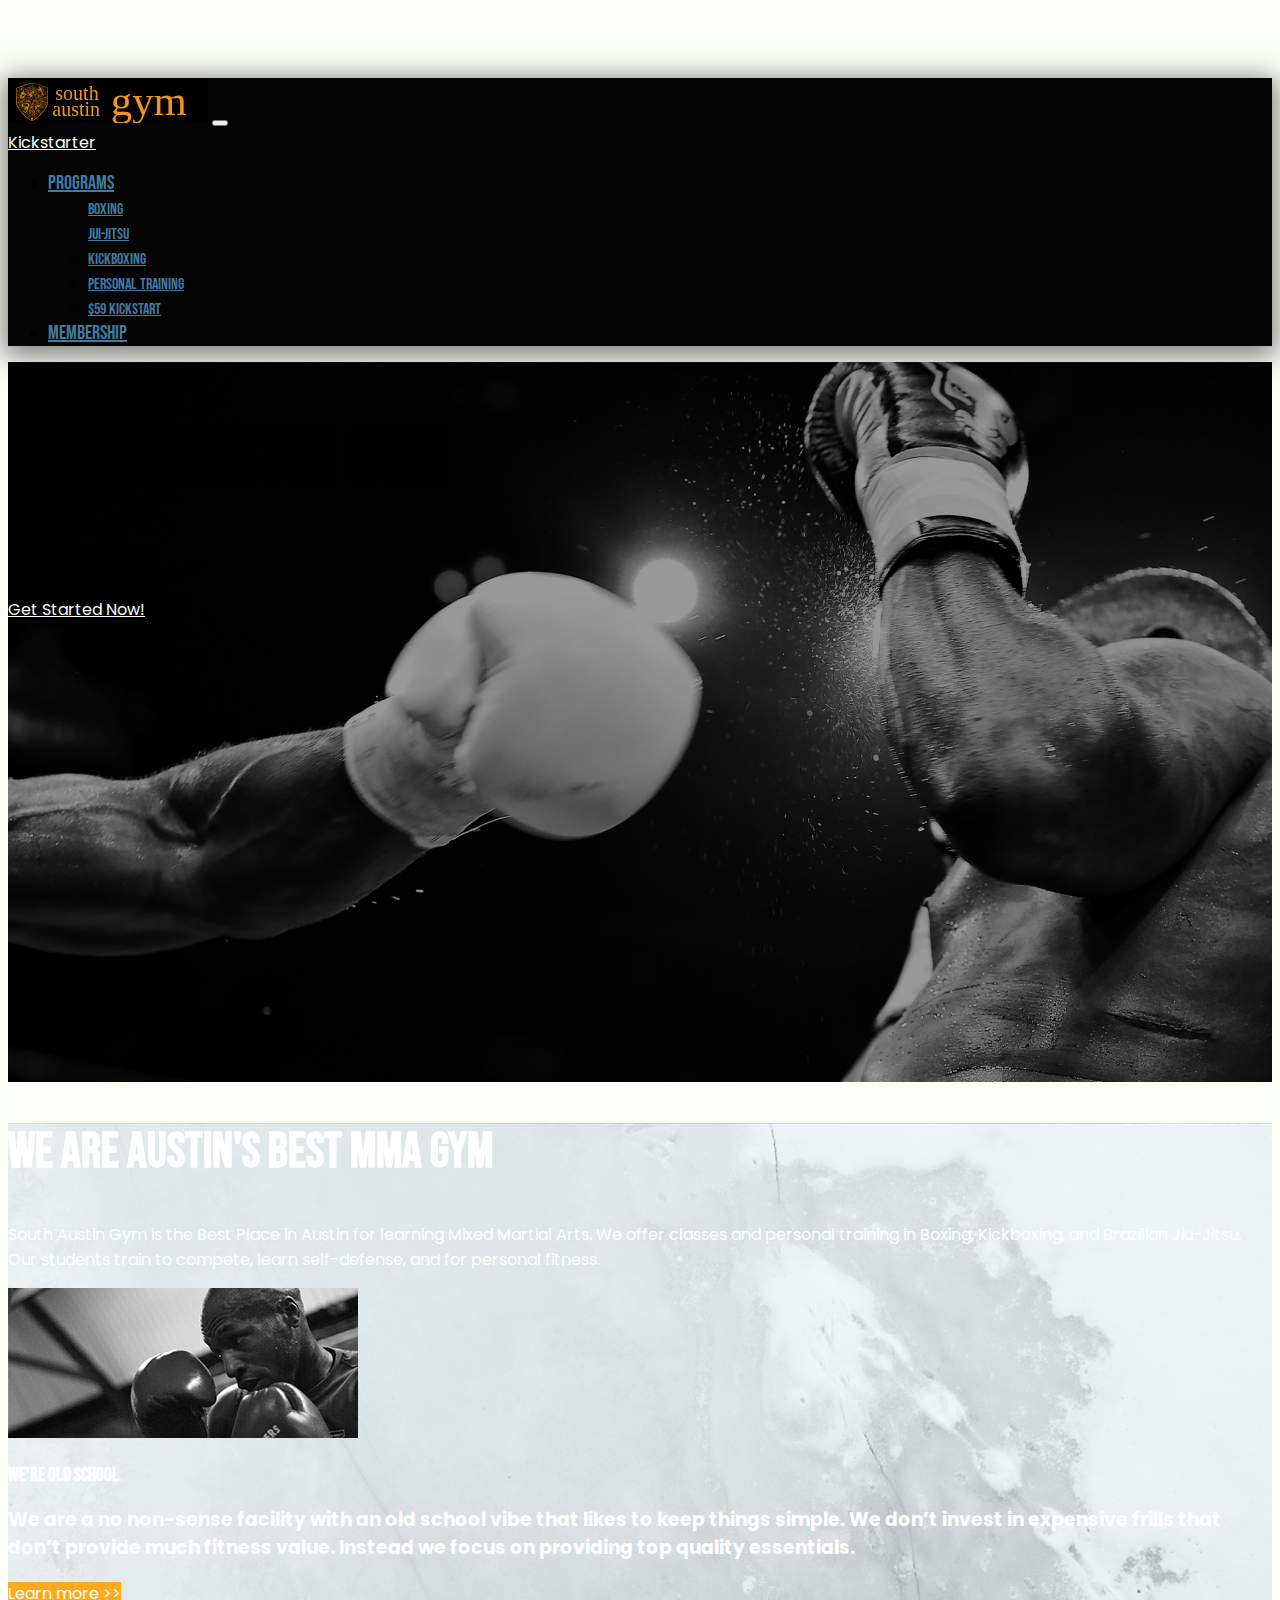
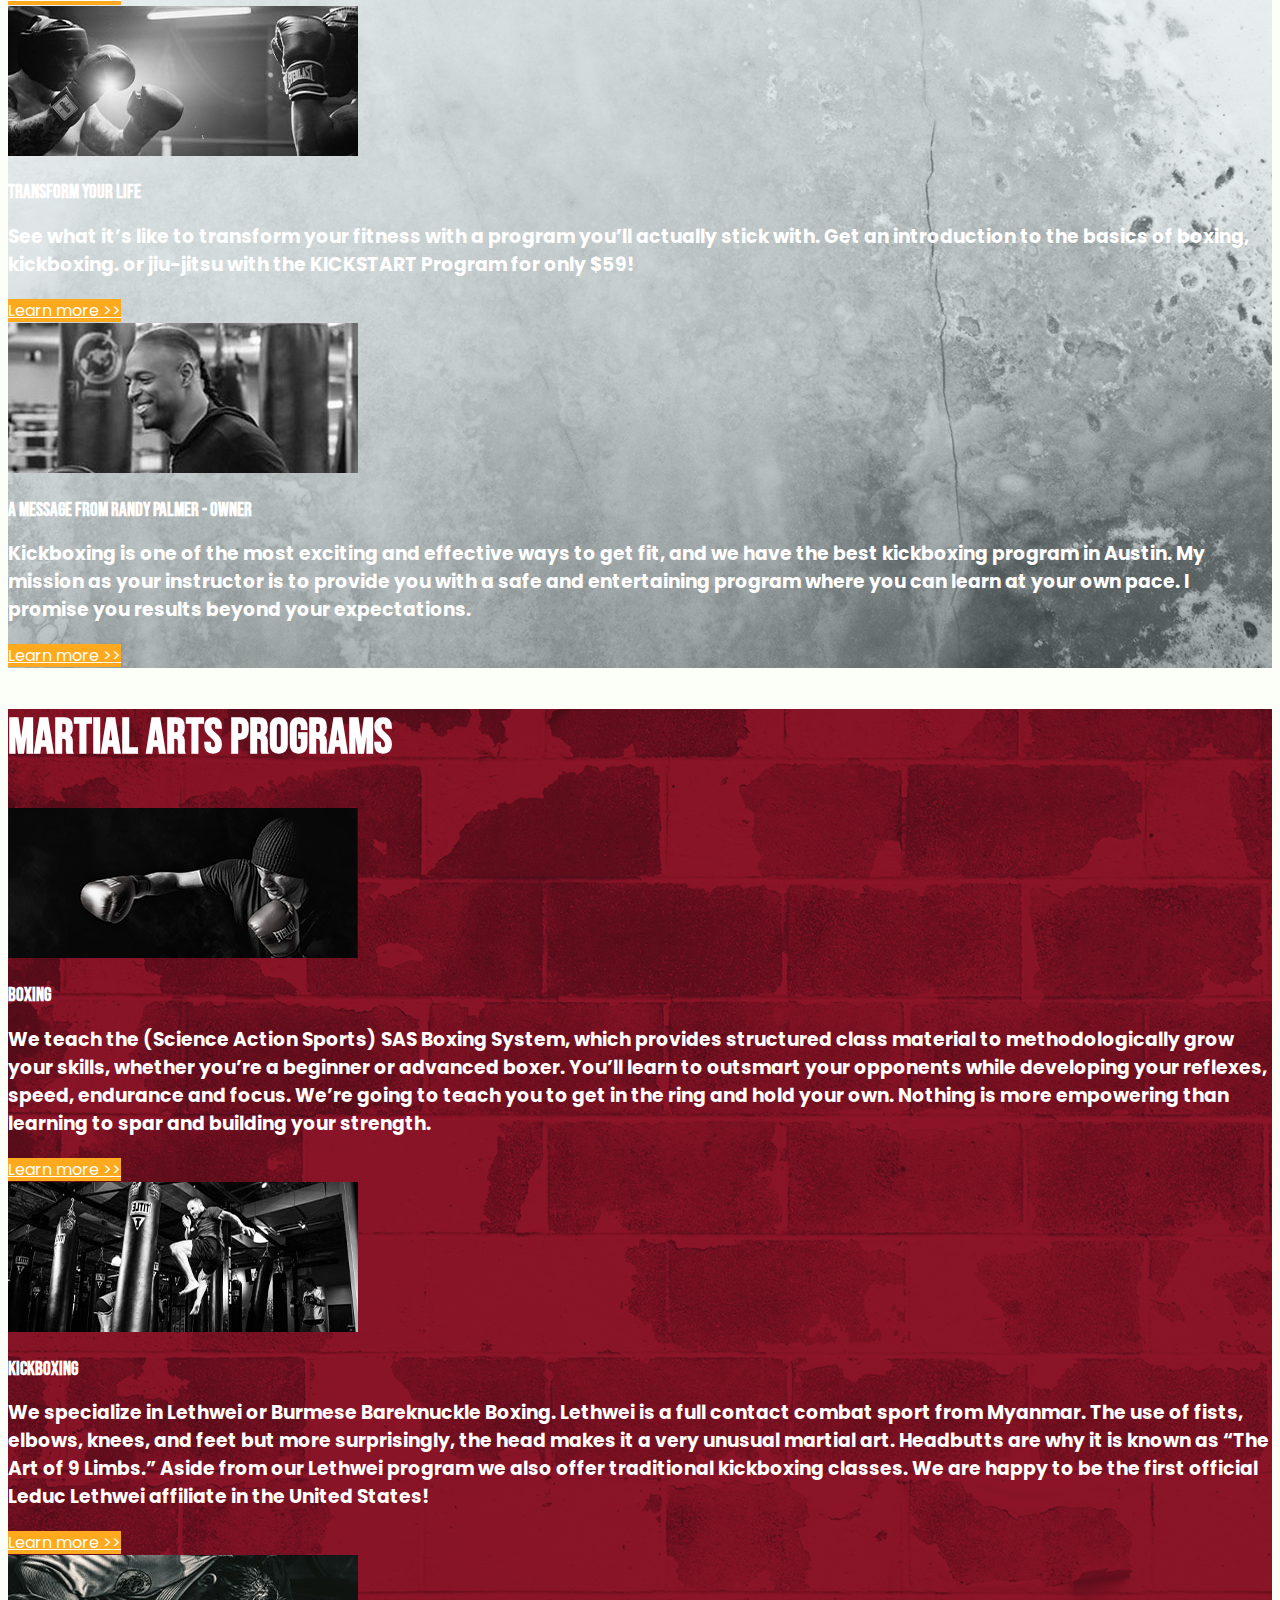
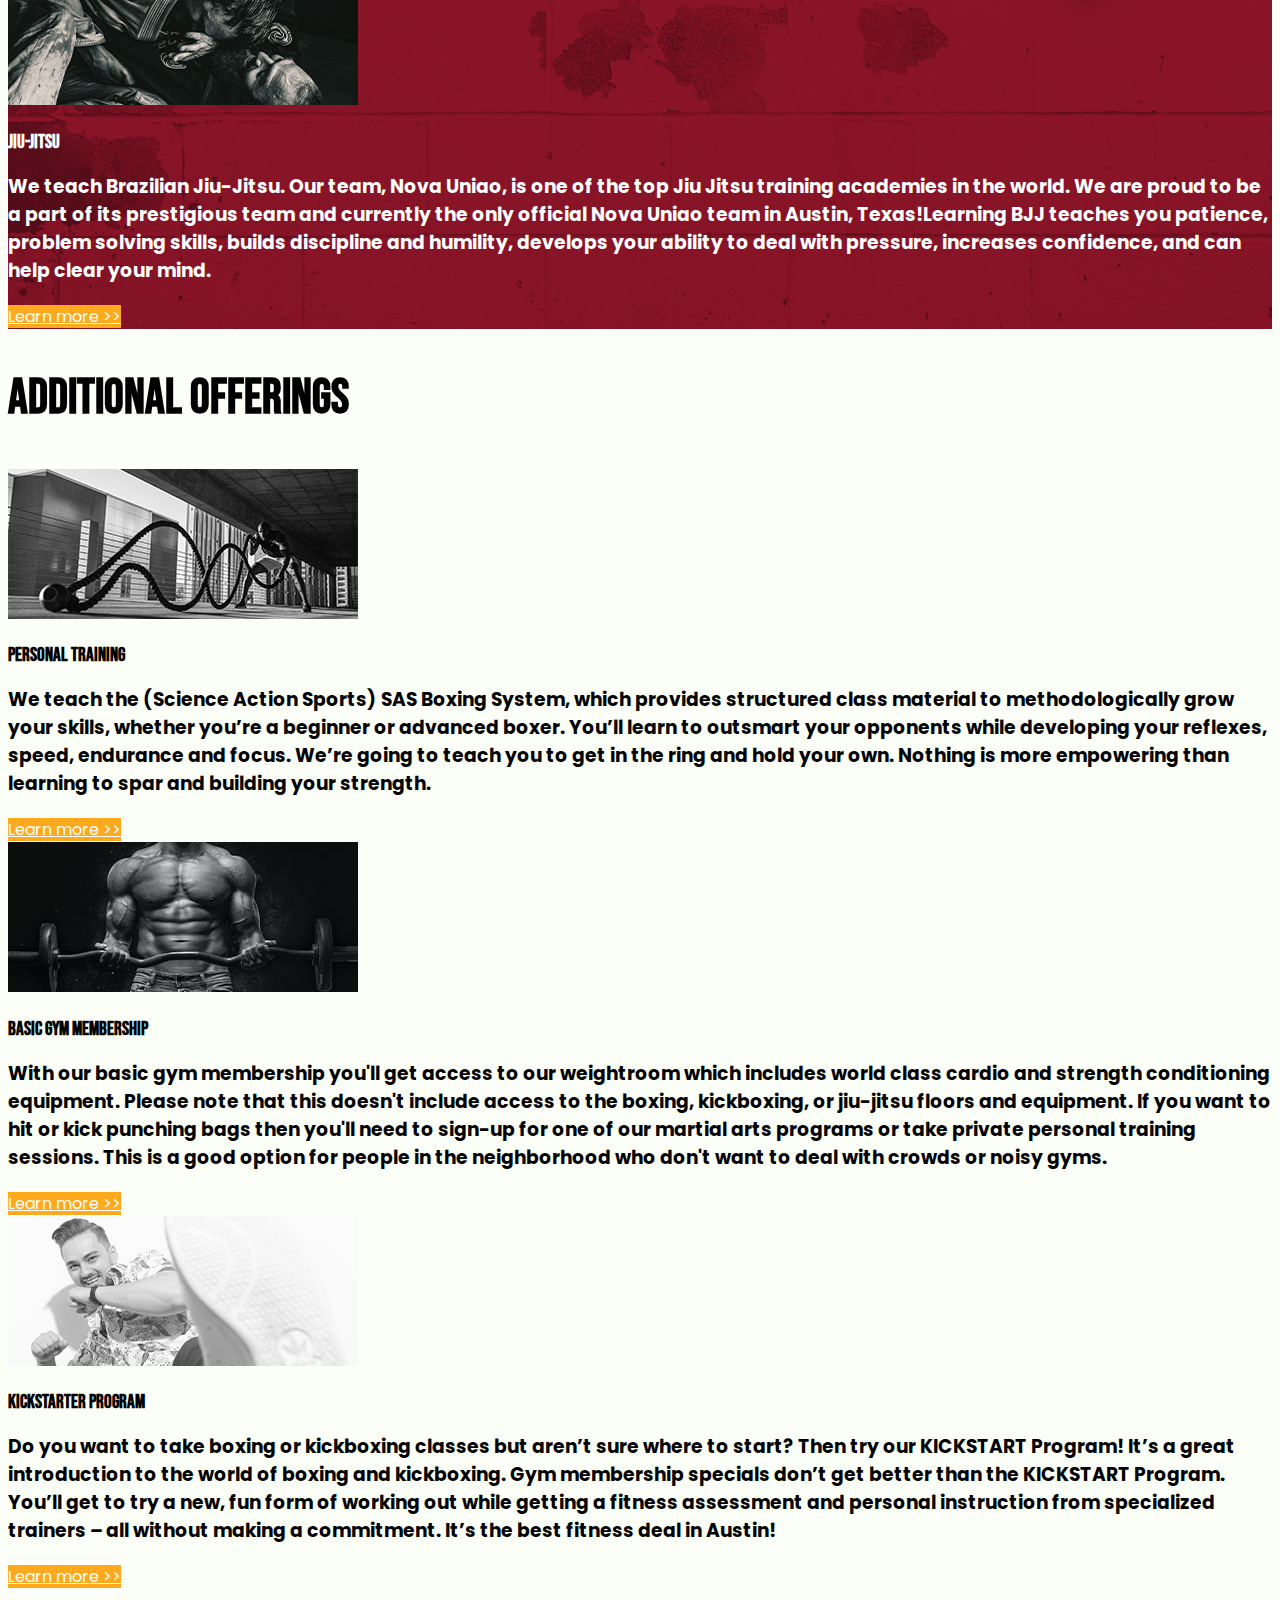
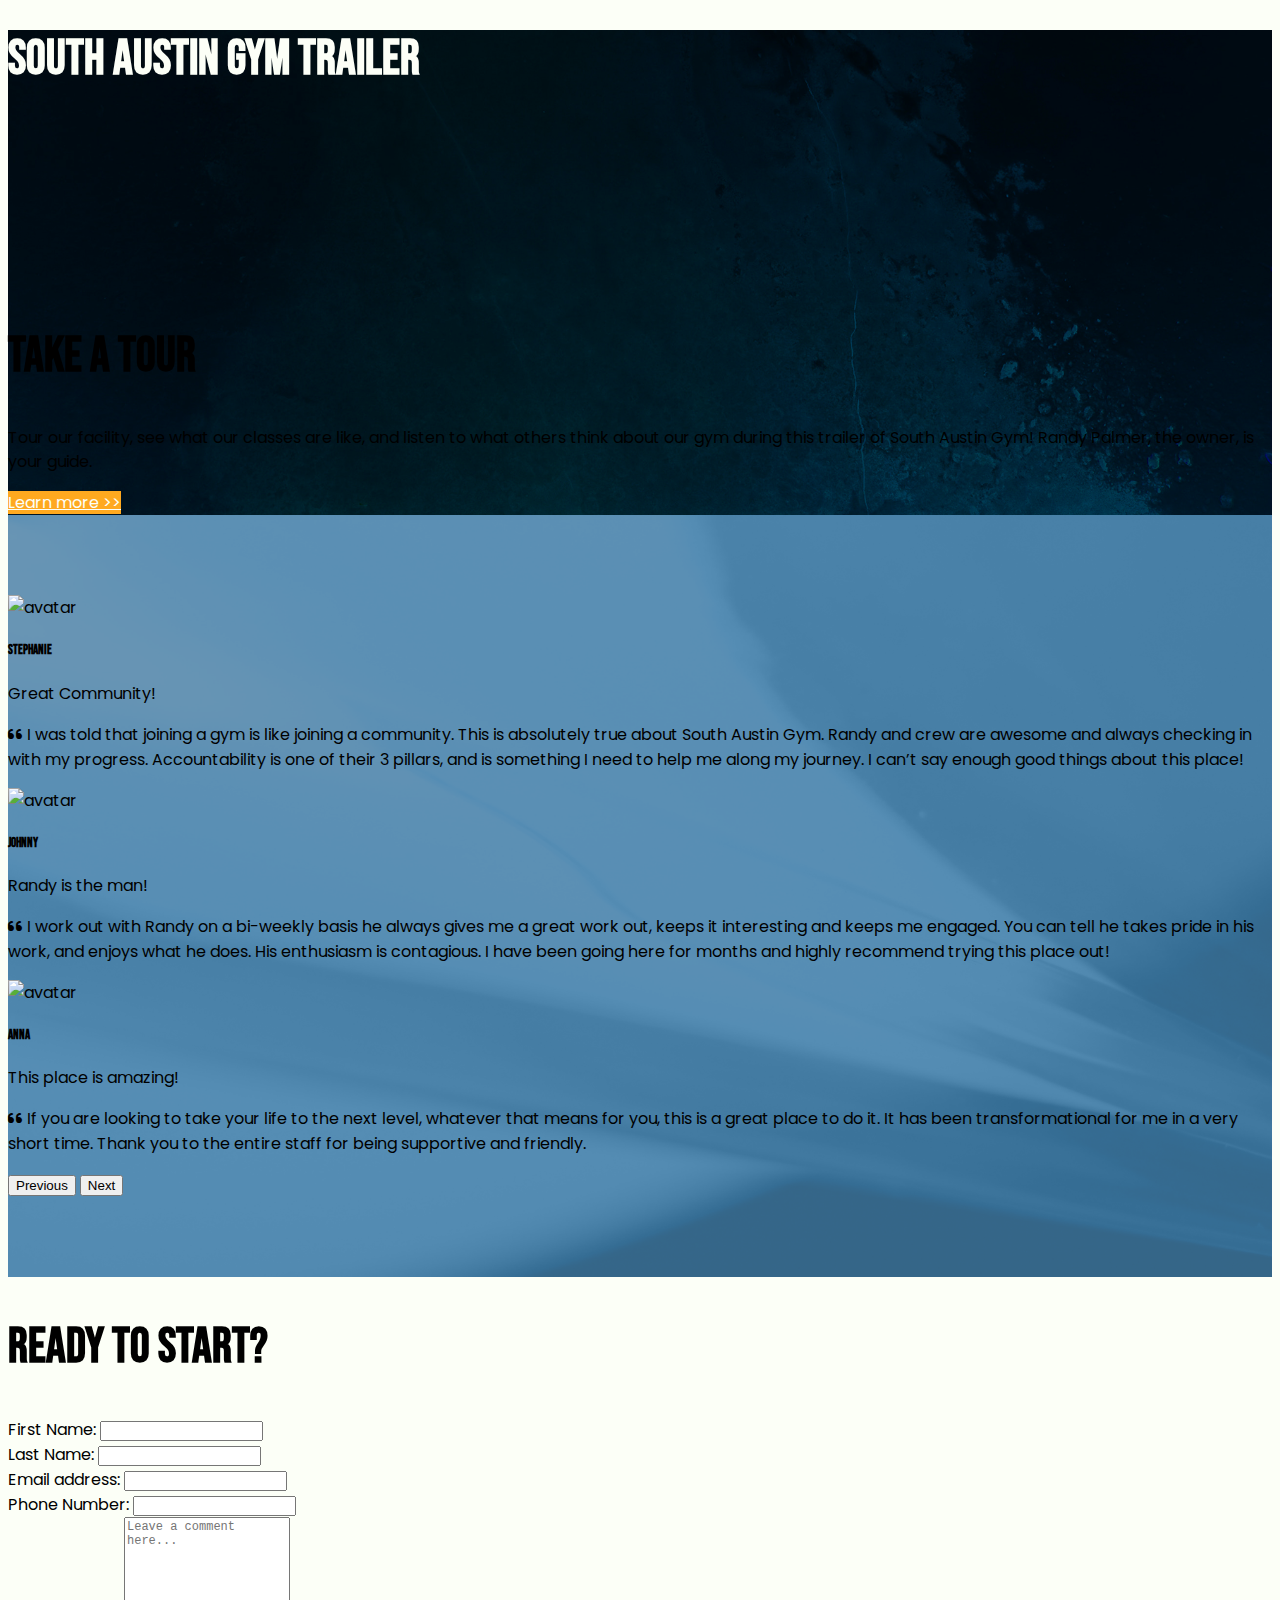
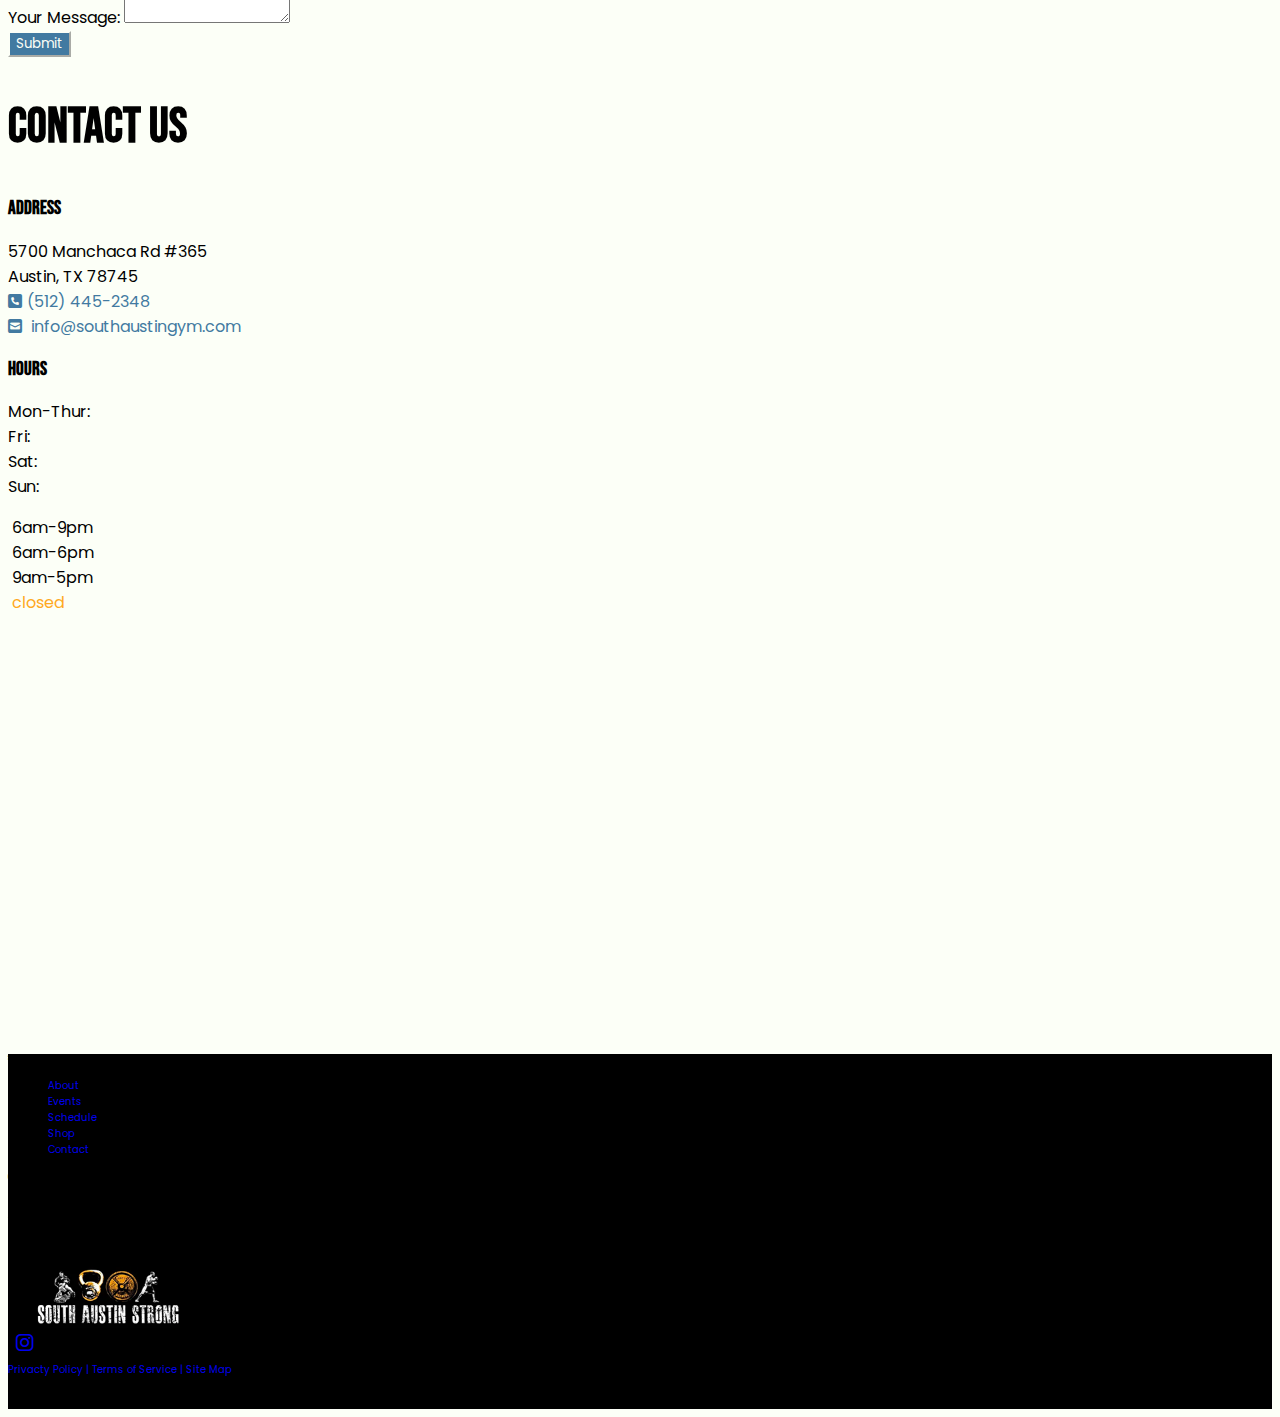
==== commit bdb0c66a: "Updated homepage" ====
--- a/index.html
+++ b/index.html
@@ -16,13 +16,29 @@
   <!-- Font Awesome CSS -->
   <link rel="stylesheet" href="https://stackpath.bootstrapcdn.com/font-awesome/4.7.0/css/font-awesome.min.css">
 
-  <!-- Custom styles (these can extend bootstrap which is JUST CSS!) -->
-  <link href="css/style.css" rel="stylesheet" type="text/css" />
+ 
   <!-- Bootstrap Javascript -->
   <script defer src="https://cdn.jsdelivr.net/npm/bootstrap@5.2.1/dist/js/bootstrap.bundle.min.js"
     integrity="sha384-u1OknCvxWvY5kfmNBILK2hRnQC3Pr17a+RTT6rIHI7NnikvbZlHgTPOOmMi466C8" crossorigin="anonymous">
     </script>
-</head>
+   <!-- Font Awesome -->
+<link
+href="https://cdnjs.cloudflare.com/ajax/libs/font-awesome/6.0.0/css/all.min.css"
+rel="stylesheet"
+/>
+<!-- Google Fonts -->
+<link
+href="https://fonts.googleapis.com/css?family=Roboto:300,400,500,700&display=swap"
+rel="stylesheet"
+/>
+<!-- MDB -->
+<link
+href="https://cdnjs.cloudflare.com/ajax/libs/mdb-ui-kit/6.2.0/mdb.min.css"
+rel="stylesheet"
+/> 
+ <!-- Custom styles (these can extend bootstrap which is JUST CSS!) -->
+ <script src="https://kit.fontawesome.com/0cde9c5926.js" crossorigin="anonymous"></script>
+ <link href="css/style.css" rel="stylesheet" type="text/css" /></head>
 
 <body data-bs-spy="scroll" data-bs-target="#navbar-spy" data-bs-offset="100">
 
@@ -87,13 +103,13 @@
               <div class="card-header p-3"> <img src="img/cardHeadersoldSchool.jpg" class="card-img-top"
                   alt="photo of old school boxer"> </div>
               <div class="card-body p-2">
-                <h3 class="card-title text-light">We're Old School
+                <h3 class="card-title text-white">We're Old School
                   <p class="card-text text-light fs-6">We are a no non-sense facility with an old school
                     vibe that likes to keep things simple. We don’t invest in
                     expensive frills that don’t provide much fitness value.
                     Instead we focus on providing top quality essentials.</p>
               </div>
-              <div class="card-footer"> <a href="about.html" class="btn btn-outline-info">Learn more >></a> </div>
+              <div class="card-footer"> <a href="about.html" class="btn btn-info">Learn more >></a> </div>
             </div>
           </div>
           <div class="col-12 col-md-6 col-lg-4">
@@ -101,13 +117,13 @@
               <div class="card-header p-3"> <img src="img/cardHeaderstransform.jpg" class="card-img-top"
                   alt="to men wrestling in jiu-jitsu"> </div>
               <div class="card-body p-2">
-                <h3 class="card-title text-light">Transform Your Life
+                <h3 class="card-title text-white">Transform Your Life
                   <p class="card-text text-light fs-6">See what it’s like to transform your fitness with a program you’ll
                     actually stick with. Get an
                     introduction to the basics of boxing, kickboxing. or jiu-jitsu with the KICKSTART
                     Program for only $59!
               </p></div>
-              <div class="card-footer"> <a href="kickstart.html" class="btn btn-outline-info">Learn more >></a> </div>
+              <div class="card-footer"> <a href="kickstart.html" class="btn btn-info">Learn more >></a> </div>
             </div>
           </div>
           <div class="col-12 col-md-6 col-lg-4">
@@ -115,14 +131,14 @@
               <div class="card-header p-3"> <img src="img/cardHeadersrandy.jpg" class="card-img-top"
                   alt="photo of the owner Randy Palmer"> </div>
               <div class="card-body p-2">
-                <h3 class="card-title text-light">A Message From Randy Palmer - Owner
+                <h3 class="card-title text-white">A Message From Randy Palmer - Owner
                   <p class="card-text text-light fs-6">Kickboxing is one of the most exciting and effective ways to get
                     fit, and we have the best kickboxing
                     program in Austin. My mission as your instructor is to provide you with a safe and entertaining
                     program
                     where you can learn at your own pace. I promise you results beyond your expectations.</p>
               </div>
-              <div class="card-footer"> <a href="kickstart.html" class="btn btn-outline-info">Learn more >></a> </div>
+              <div class="card-footer"> <a href="kickstart.html" class="btn btn-info">Learn more >></a> </div>
             </div>
           </div>
         </div>
@@ -132,7 +148,7 @@
       <div class="container-xxl pt-5 pb-5">
         <div class="row justify-content-center align-items-start g-3">
           <div class="col-12">
-            <h2 class="text-light">Martial Arts Programs We Offer</h2>
+            <h2 class="text-white">Martial Arts Programs</h2>
           </div>
           <div class="col-12 col-md-6 col-lg-4">
             <div class="card">
@@ -140,7 +156,7 @@
                   alt="boxer throwing a punch"> </div>
               <div class="card-body p-2">
                 <h3 class="card-title text-dark">Boxing
-                  <p class="card-text text-dark fs-6">We teach the (Science Action Sports) SAS Boxing System,
+                  <p class="card-text text-secondary fs-6">We teach the (Science Action Sports) SAS Boxing System,
                     which provides structured class material to methodologically grow your skills,
                     whether you’re a beginner or advanced boxer. You’ll learn to outsmart your opponents
                     while developing your reflexes, speed, endurance and focus. We’re going to teach you to get in the
@@ -156,7 +172,7 @@
                   alt="man in air after leaping and about to kick a punching bag"> </div>
               <div class="card-body p-2">
                 <h3 class="card-title text-dark">Kickboxing
-                  <p class="card-text text-dark fs-6">We specialize in Lethwei or Burmese Bareknuckle Boxing. Lethwei is
+                  <p class="card-text text-secondary fs-6">We specialize in Lethwei or Burmese Bareknuckle Boxing. Lethwei is
                     a
                     full contact combat sport from Myanmar.
                     The use of fists, elbows, knees, and feet but more surprisingly, the head makes it a very unusual
@@ -174,7 +190,7 @@
                   alt="to men wrestling in jiu-jitsu"> </div>
               <div class="card-body p-2">
                 <h3 class="card-title text-dark">Jiu-Jitsu
-                  <p class="card-text text-dark fs-6">We teach Brazilian Jiu-Jitsu. Our team, Nova Uniao, is one of the
+                  <p class="card-text text-secondary fs-6">We teach Brazilian Jiu-Jitsu. Our team, Nova Uniao, is one of the
                     top Jiu Jitsu training academies in the world.
                     We are proud to be a part of its prestigious team and currently the only official Nova Uniao team in
                     Austin, Texas!Learning BJJ teaches you patience, problem solving skills,
@@ -192,14 +208,14 @@
       <div class="container-xxl pt-5 pb-5">
         <div class="row justify-content-center align-items-start g-3">
           <div class="col-12">
-            <h2 class="text-dark">Additional Offerings</h2>
-          </div>
-          <div class="col-12 col-md-6 col-lg-4">
-            <div class="card bg-dark">
+            <h2 class="text-white">Additional Offerings</h2>
+          </div>
+          <div class="col-12 col-md-6 col-lg-4">
+            <div class="card bg-secondary">
               <div class="card-header p-3"> <img src="img/cardHeadersPersonal-Training.jpg" class="card-img-top"
                   alt="man working out with ropes"> </div>
               <div class="card-body p-2">
-                <h3 class="card-title text-light">Personal Training
+                <h3 class="card-title text-white">Personal Training
                   <p class="card-text text-light fs-6">We teach the (Science Action Sports) SAS Boxing System,
                     which provides structured class material to methodologically grow your skills,
                     whether you’re a beginner or advanced boxer. You’ll learn to outsmart your opponents
@@ -207,16 +223,16 @@
                     ring and hold your own.
                     Nothing is more empowering than learning to spar and building your strength.</p>
               </div>
-              <div class="card-footer"> <a href="personal-training.html" class="btn btn-outline-info">Learn more >></a>
-              </div>
-            </div>
-          </div>
-          <div class="col-12 col-md-6 col-lg-4">
-            <div class="card bg-dark">
+              <div class="card-footer"> <a href="personal-training.html" class="btn btn-info">Learn more >></a>
+              </div>
+            </div>
+          </div>
+          <div class="col-12 col-md-6 col-lg-4">
+            <div class="card bg-secondary">
               <div class="card-header p-3"> <img src="img/cardHeadersBasic-Gym-Membership.jpg" class="card-img-top"
                   alt="strong man lifting weights"> </div>
               <div class="card-body p-2">
-                <h3 class="card-title text-light">Basic Gym Membership
+                <h3 class="card-title text-white">Basic Gym Membership
                   <p class="card-text text-light fs-6">With our basic gym membership you'll get access to our weightroom
                     which includes world class cardio and strength conditioning
                     equipment. Please note that this doesn't include access to the boxing, kickboxing, or jiu-jitsu
@@ -226,15 +242,15 @@
                     sessions. This is a good option for people in the neighborhood who don't want to deal
                     with crowds or noisy gyms. </p>
               </div>
-              <div class="card-footer"> <a href="membership.html" class="btn btn-outline-info">Learn more >></a> </div>
-            </div>
-          </div>
-          <div class="col-12 col-md-6 col-lg-4">
-            <div class="card bg-dark">
+              <div class="card-footer"> <a href="membership.html" class="btn btn-info">Learn more >></a> </div>
+            </div>
+          </div>
+          <div class="col-12 col-md-6 col-lg-4">
+            <div class="card bg-secondary">
               <div class="card-header p-3"> <img src="img/cardHeadersKickstart-Program.jpg" class="card-img-top"
                   alt="to men wrestling in jiu-jitsu"> </div>
               <div class="card-body p-2">
-                <h3 class="card-title text-light">Kickstarter Program
+                <h3 class="card-title text-white">Kickstarter Program
                   <p class="card-text text-light fs-6">Do you want to take boxing or kickboxing classes but aren’t sure
                     where to start? Then try our KICKSTART Program! It’s a great introduction to the world of boxing and
                     kickboxing.
@@ -245,7 +261,7 @@
                     –
                     all without making a commitment. It’s the best fitness deal in Austin!</p>
               </div>
-              <div class="card-footer"> <a href="kickstart.html" class="btn btn-outline-info">Learn more >></a> </div>
+              <div class="card-footer"> <a href="kickstart.html" class="btn btn-info">Learn more >></a> </div>
             </div>
           </div>
         </div>
@@ -269,7 +285,7 @@
               </div>
               <div class="card-body p-2">
                 <h2 class="card-title">Take a Tour</h2>
-                <p class="card-text text-dark fs-6">Tour our facility, see what our classes are like, and listen to what
+                <p class="card-text text-secondary fs-6">Tour our facility, see what our classes are like, and listen to what
                   others think about our gym during this trailer of South Austin Gym! Randy Palmer, the owner, is your
                   guide.</p>
               </div>
@@ -283,79 +299,68 @@
     </section>
 
     <section id="testimonials">
-      <div class="container-xxl pt-5 pb-5">
-        <div class="row justify-content-center align-items-start g-3">
-          <div class="col-12">
-            <h2 class="brand-white">Testimonials</h2>
-          </div>
-          <div class="col-12 col-md-6 col-lg-3">
-            <div class="card">
-              <div class="card-header p-3"> <img src="img/Testimonial1.jpg" class="card-img-top"
-                  alt="testimonial from Tyler"> </div>
-              <div class="card-body p-2">
-                <h3 class="card-title">Love this place!
-                  <p class="card-text fs-6">I work out with Randy on a
-                    bi-weekly basis he always gives me a great work out, keeps it interesting and keeps me engaged. You
-                    can tell
-                    he takes pride in his work, and enjoys what he does. His enthusiasm is contagious. I have beengoing
-                    here for months and highly recommend trying this place out!</p>
-              </div>
-              <div class="card-footer">
-                <p>-Tyler</p>
-              </div>
-            </div>
-          </div>
-          <div class="col-12 col-md-6 col-lg-3">
-            <div class="card">
-              <div class="card-header p-3"> <img src="img/Testimonial2.jpg" class="card-img-top"
-                  alt="testimonial from Stephanie"> </div>
-              <div class="card-body p-2">
-                <h3 class="card-title">Randy is the man!
-                  <p class="card-text fs-6">Runs an awesome gym,
-                    consistently brings in world champions for seminars and is one of the 1st places in the US, let
-                    alone Texas, that you can train in Lethwei and be certified in the art of 9 limbs!</p>
-              </div>
-              <div class="card-footer">
-                <p>-Stephanie</p>
-              </div>
-            </div>
-          </div>
-          <div class="col-12 col-md-6 col-lg-3">
-            <div class="card">
-              <div class="card-header p-3"> <img src="img/Testimonial3.jpg" class="card-img-top"
-                  alt="testimonial from David"> </div>
-              <div class="card-body p-2">
-                <h3 class="card-title ">This place is amazing!
-                  <p class="card-text fs-6">If you are looking to
-                    take your life to the next level, whatever that means for you, this is a great place to do it. It
-                    has been
-                    transformational for me in a very short time. Thank you to the entire staff for being supportive
-                    and friendly.</p>
-              </div>
-              <div class="card-footer">
-                <p>-David</p>
-              </div>
-            </div>
-          </div>
-          <div class="col-12 col-md-6 col-lg-3">
-            <div class="card">
-              <div class="card-header p-3"> <img src="img/Testimonial4.jpg" class="card-img-top"
-                  alt="testimonial from Eros">
-              </div>
-              <div class="card-body p-2">
-                <h3 class="card-title">Great community!
-                  <p class="card-text fs-6">I was told that joining a gym is like joining a
-                    community. This is absolutely true about South Austin Gym. Randy and crew are awesome and always
-                    checking in with my progress. Accountability is one of their 3 pillars, and is something I need to
-                    help me along my journey. I can’t say enough good things about this place!</p>
-              </div>
-              <div class="card-footer">
-                <p>-Eros</p>
-              </div>
-            </div>
-          </div>
-        </div> <!-- end testimonials row -->
-      </div> <!-- end testimonials container -->
+<div id="carouselExampleControls" class="carousel slide text-center carousel-dark" data-mdb-ride="carousel" data-mdb-interval="15000">
+  <div class="carousel-inner">
+    <div class="carousel-item active">
+      <img class="rounded-circle shadow-1-strong mb-4"
+        src="https://mdbcdn.b-cdn.net/img/Photos/Avatars/img%20(10).webp" alt="avatar"
+        style="width: 150px;" />
+      <div class="row d-flex justify-content-center">
+        <div class="col-lg-8">
+          <h5 class="mb-3 text-white">Stephanie</h5>
+          <p class="text-white">Great Community!</p>
+          <p class="text-light">
+            <i class="fas fa-quote-left pe-2"></i>
+            I was told that joining a gym is like joining a community. This is absolutely true about South Austin Gym. Randy and crew are awesome and always checking in with my progress. Accountability is one of their 3 pillars, and is something I need to help me along my journey. I can’t say enough good things about this place!
+          </p>
+        </div>
+      </div>
+        </div>
+    <div class="carousel-item">
+      <img class="rounded-circle shadow-1-strong mb-4"
+        src="https://mdbcdn.b-cdn.net/img/Photos/Avatars/img%20(32).webp" alt="avatar"
+        style="width: 150px;" />
+      <div class="row d-flex justify-content-center">
+        <div class="col-lg-8">
+          <h5 class="mb-3 text-white">Johnny</h5>
+          <p class="text-white">Randy is the man!</p>
+          <p class="text-light">
+            <i class="fas fa-quote-left pe-2"></i>
+            I work out with Randy on a bi-weekly basis he always gives me a great work out, 
+            keeps it interesting and keeps me engaged. You can tell he takes pride in his work,
+             and enjoys what he does. His enthusiasm is contagious. I have been going here for months
+              and highly recommend trying this place out!
+          </p>
+        </div>
+      </div>
+    </div>
+    <div class="carousel-item">
+      <img class="rounded-circle shadow-1-strong mb-4"
+        src="https://mdbcdn.b-cdn.net/img/Photos/Avatars/img%20(1).webp" alt="avatar" style="width: 150px;" />
+      <div class="row d-flex justify-content-center">
+        <div class="col-lg-8">
+          <h5 class="mb-3 text-white">Anna</h5>
+          <p class="text-white">This place is amazing!</p>
+          <p class="text-light">
+            <i class="fas fa-quote-left pe-2"></i>
+            If you are looking to take your life to the next level, whatever that means for you, this is a great place to do it. It has been transformational for me in a very short time. Thank you to the entire staff for being supportive and friendly.
+          </p>
+        </div>
+      </div>
+    </div>
+  </div>
+  <button class="carousel-control-prev" type="button" data-mdb-target="#carouselExampleControls"
+    data-mdb-slide="prev">
+    <span class="carousel-control-prev-icon" aria-hidden="true"></span>
+    <span class="visually-hidden">Previous</span>
+  </button>
+  <button class="carousel-control-next" type="button" data-mdb-target="#carouselExampleControls"
+    data-mdb-slide="next">
+    <span class="carousel-control-next-icon" aria-hidden="true"></span>
+    <span class="visually-hidden">Next</span>
+  </button>
+</div>
+<!-- Carousel wrapper -->
     </section>
 
 
@@ -389,10 +394,10 @@
               <button type="submit" class="btn btn-primary">Submit</button>
             </form>
           </div>
-          <div class="col-12 col-md-6">
+          <div class="col-12 col-md-6"> <!-- Contact Us column-->
             <h2 class="display-3 text-dark">Contact Us</h2>
-            <div class="row text-secondary justify-content-start">
-              <div class="col-5 col-md-7">
+            <div class="row text-secondary justify-content-start g-3">
+              <div class="col-auto col-lg-6"> <!-- Address column -->
                 <h3>Address</h3>
                 <div class="row row-cols-1 justify-content-start align-items-start">
                   <div class="col text-start text-secondary"> 5700 Manchaca Rd #365 <br>
@@ -401,15 +406,15 @@
                       class="contact-info">(512) 445-2348</span></div>
                   <div class="col"><i class="fa fa-envelope-square brand-blue contact-icon"></i> <span
                       class="contact-info">info@southaustingym.com</span></div>
-                  <div class="col"><i class="fa fa-facebook-square brand-blue contact-icon"></i> <i
+                  <!--<div class="col"><i class="fa fa-facebook-square brand-blue contact-icon"></i> <i
                       class="fa fa-instagram brand-blue contact-icon"></i> <i
-                      class="fa fa-youtube-square brand-blue contact-icon"></i></div>
+                      class="fa fa-youtube-square brand-blue contact-icon"></i></div>-->
                 </div>
               </div>
-              <div class="col-4 col-md-5 col-lg-4 text-end">
+              <div class="col-auto col-lg-6 text-start"> <!-- Hours column -->
                 <h3>Hours</h3>
                 <div class="col">
-                  <div class="row row-cols-2 justify-content-end align-items-start">
+                  <div class="row row-cols-2 justify-content-start align-items-start">
                     <div class="col-auto text-end pe-0">
                       <p class="hours text-muted m-0"> Mon-Thur:<br>
                         Fri:<br>
@@ -417,7 +422,7 @@
                         Sun:</p>
                     </div>
                     <div class="col-auto text-start ps-0">
-                      <p class="hours text-muted m-0">&nbsp;6am-9pm<br>
+                      <p class="hours text-secondary m-0">&nbsp;6am-9pm<br>
                         &nbsp;6am-6pm<br>
                         &nbsp;9am-5pm<br>
                         &nbsp;<span class="brand-gold">closed</span></p>
@@ -466,9 +471,9 @@
         </div>
         <div class="col text-center justify-content-center">
 
-          <p class="m-3"><a class="pe-1" href="#"><i class="fa fa-facebook-square text-muted footer-icon"></i></a>
-            <a class="pe-1" href="#"><i class="fa fa-instagram text-muted footer-icon "></i></a>
-            <a href="#"><i class="fa fa-youtube-square text-muted footer-icon"></i></a>
+          <p class="m-3"><a class="pe-1" href="#"><i class="fa-brands fa-square-facebook footer-icon"></i></a>
+            <a class="pe-1" href="#"><i class="fa-brands fa-instagram footer-icon "></i></a>
+            <a href="#"><i class="fa-brands fa-square-youtube footer-icon"></i></a>
           </p>
           <p><a href="#" class="text-muted">Privacty Policy |</a>
             <a href="#" class="text-muted">Terms of Service |</a>
@@ -481,6 +486,12 @@
   </footer>
   </div>
 
-</div></body>
+</div>
+<!-- MDB -->
+<script
+  type="text/javascript"
+  src="https://cdnjs.cloudflare.com/ajax/libs/mdb-ui-kit/6.2.0/mdb.min.js"
+></script>
+</body>
 
 </html>--- a/css/style.css
+++ b/css/style.css
@@ -75,7 +75,11 @@
 }
 
 /* || Typography */
-
+.card-text {
+  font-family: var(--site-font-two);
+  line-height: 1.5em;
+  
+}
 /* || Brand Colors */
 
 .brand-gold {
@@ -241,6 +245,7 @@
   background-image: url("../img/blue-bg.png");
   background-size: cover;
   background-position: center;
+  padding: 80px 0 80px 0;
 
 }
 
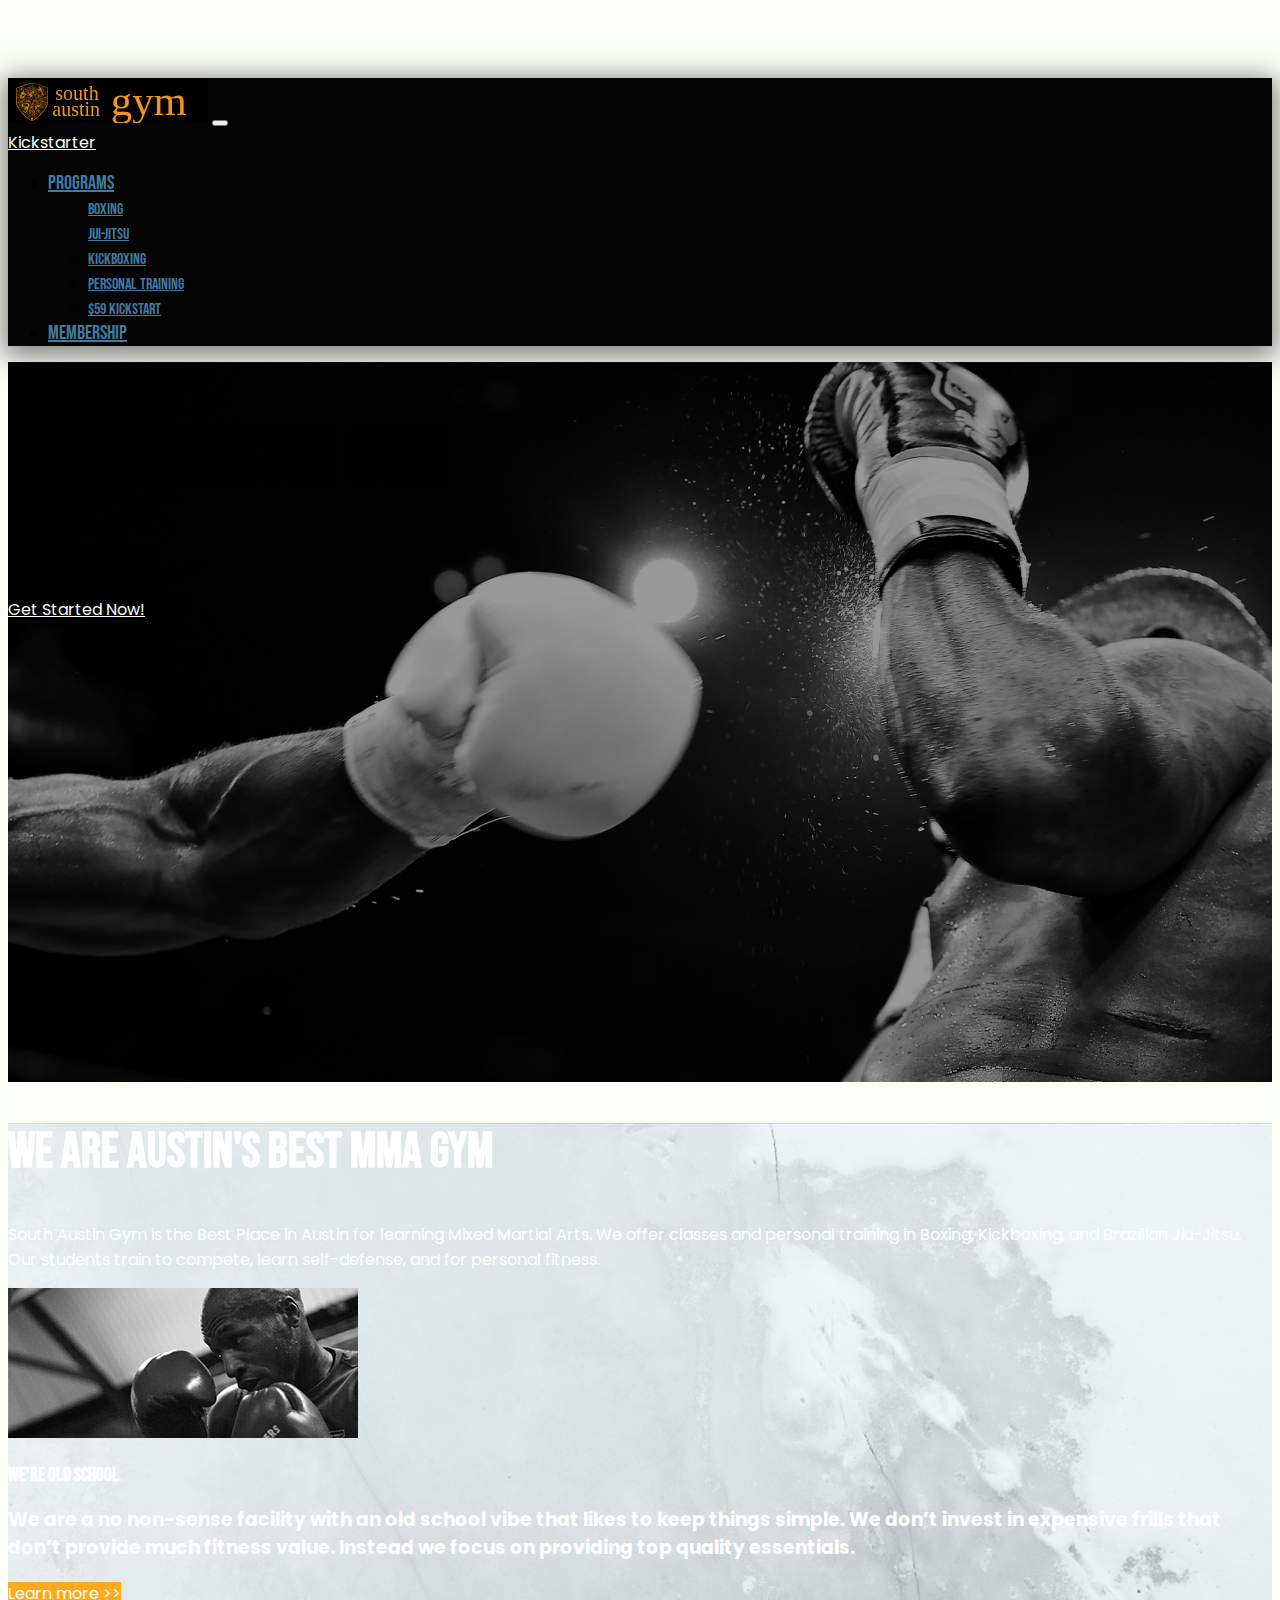
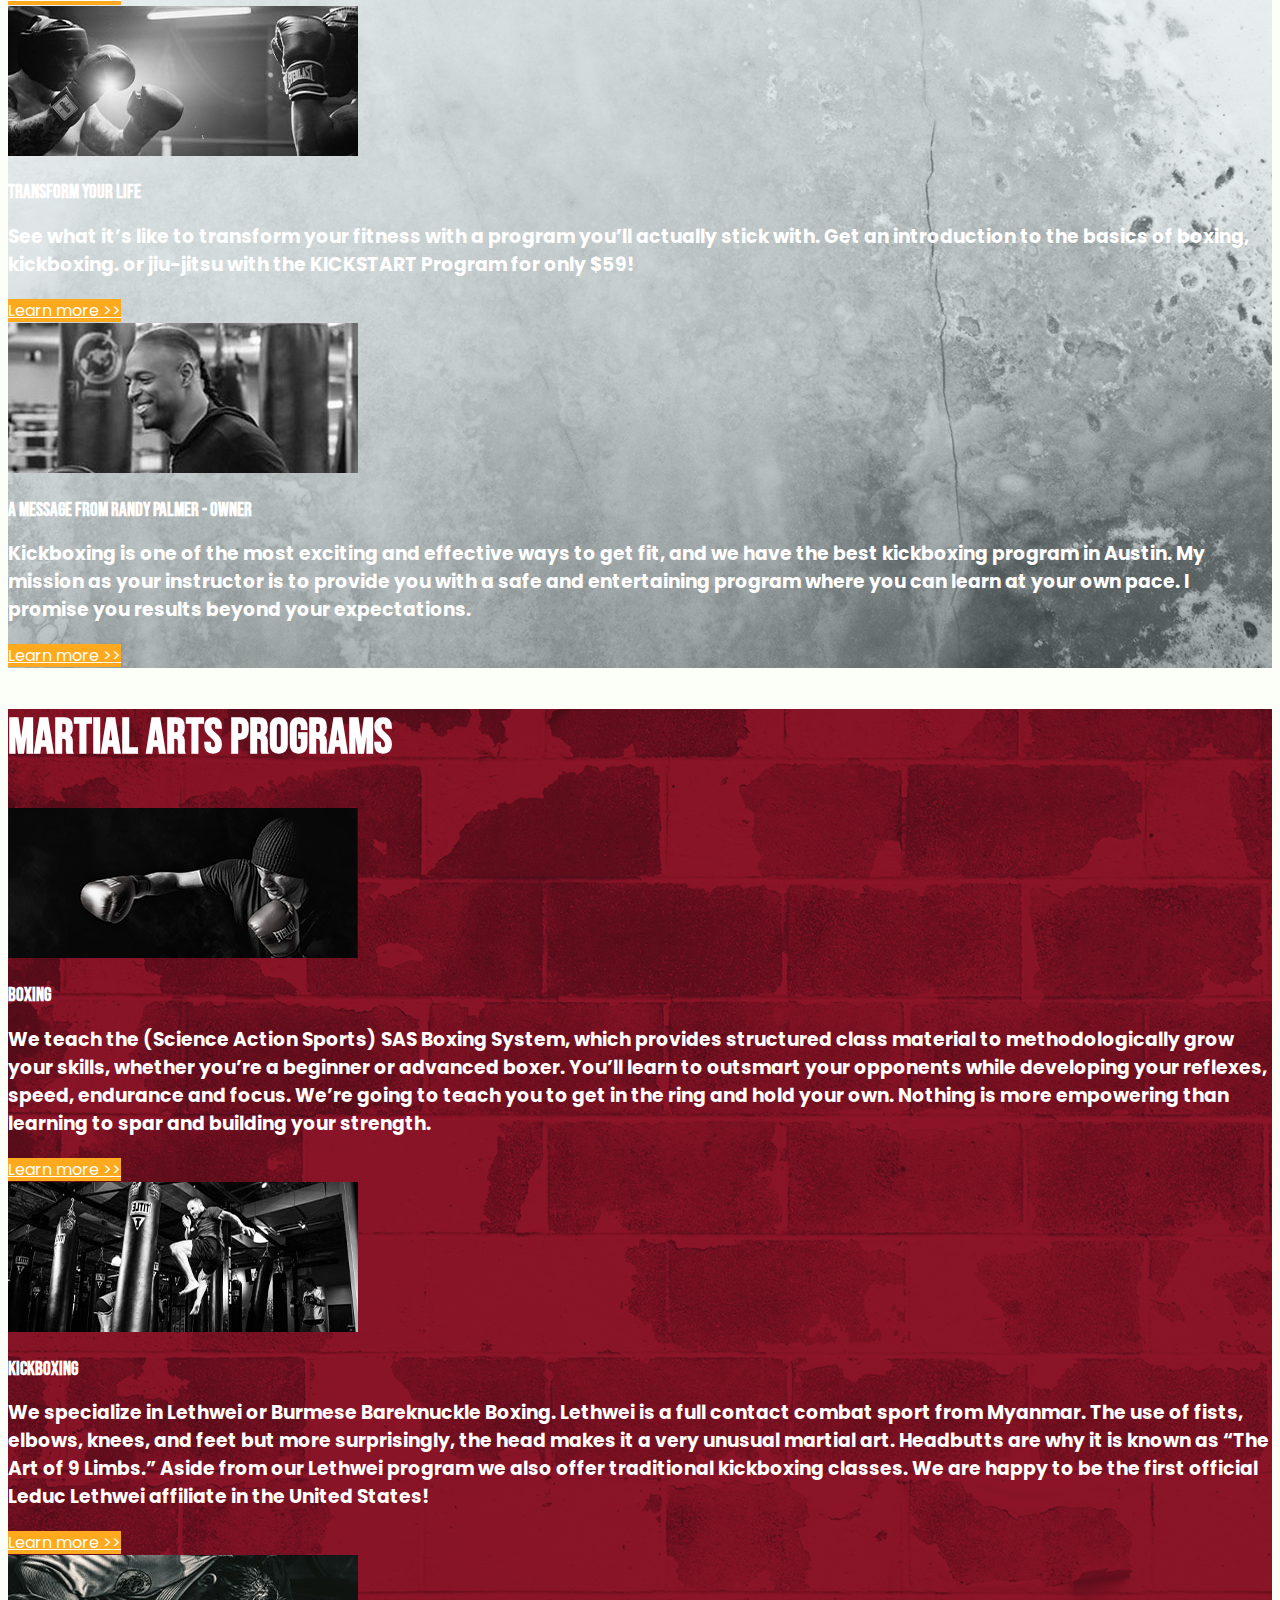
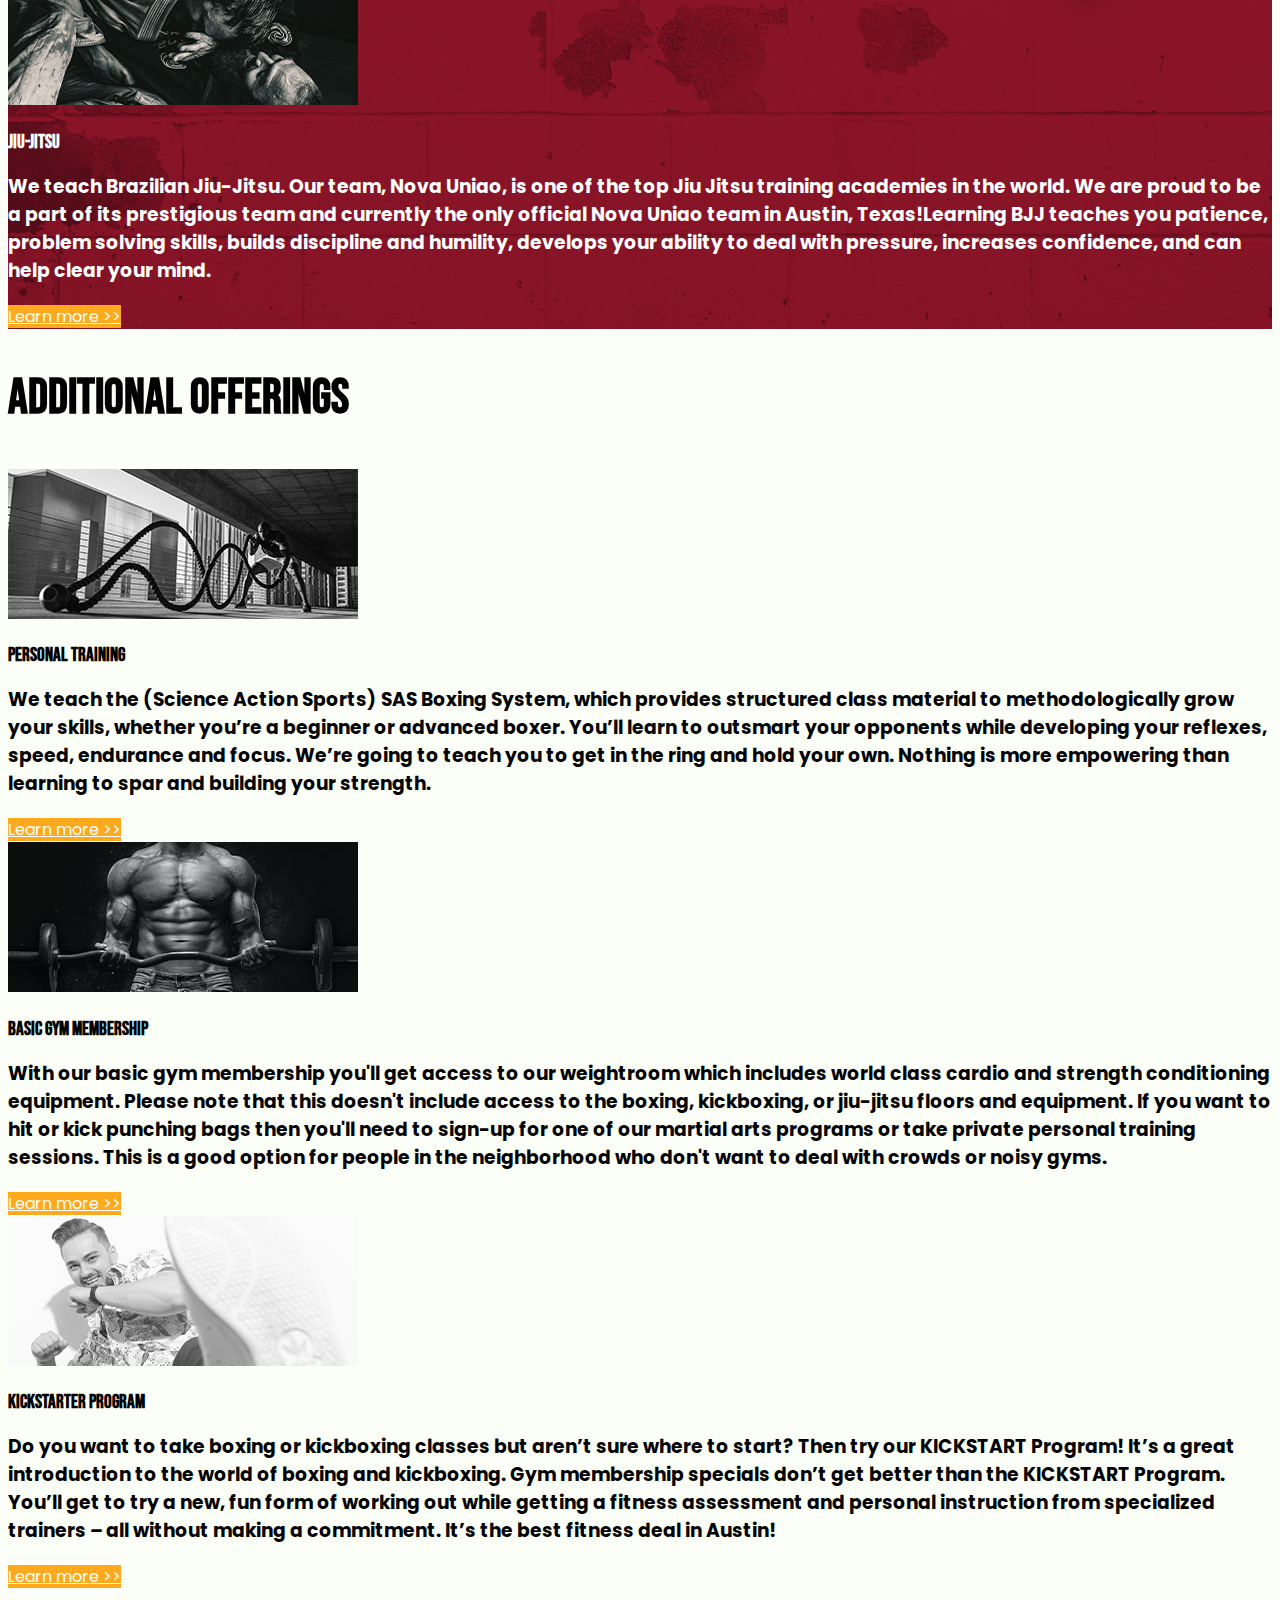
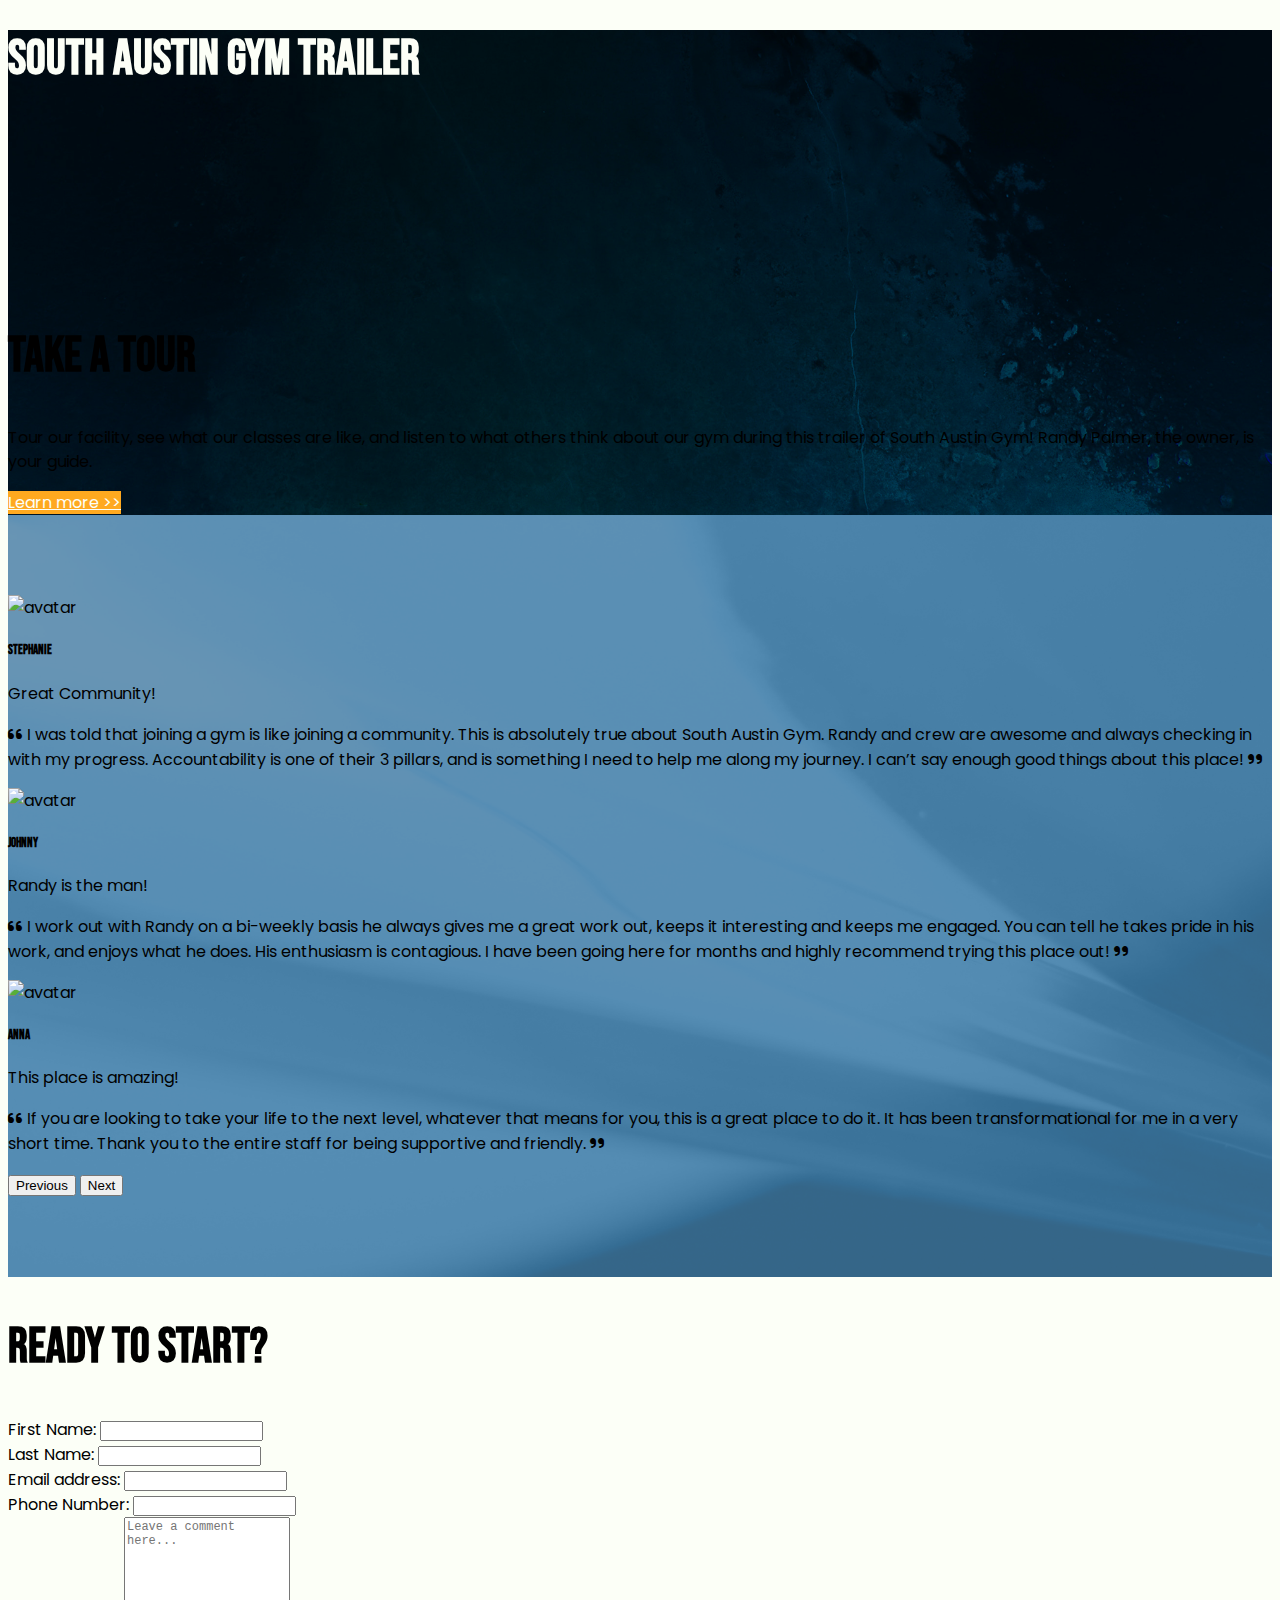
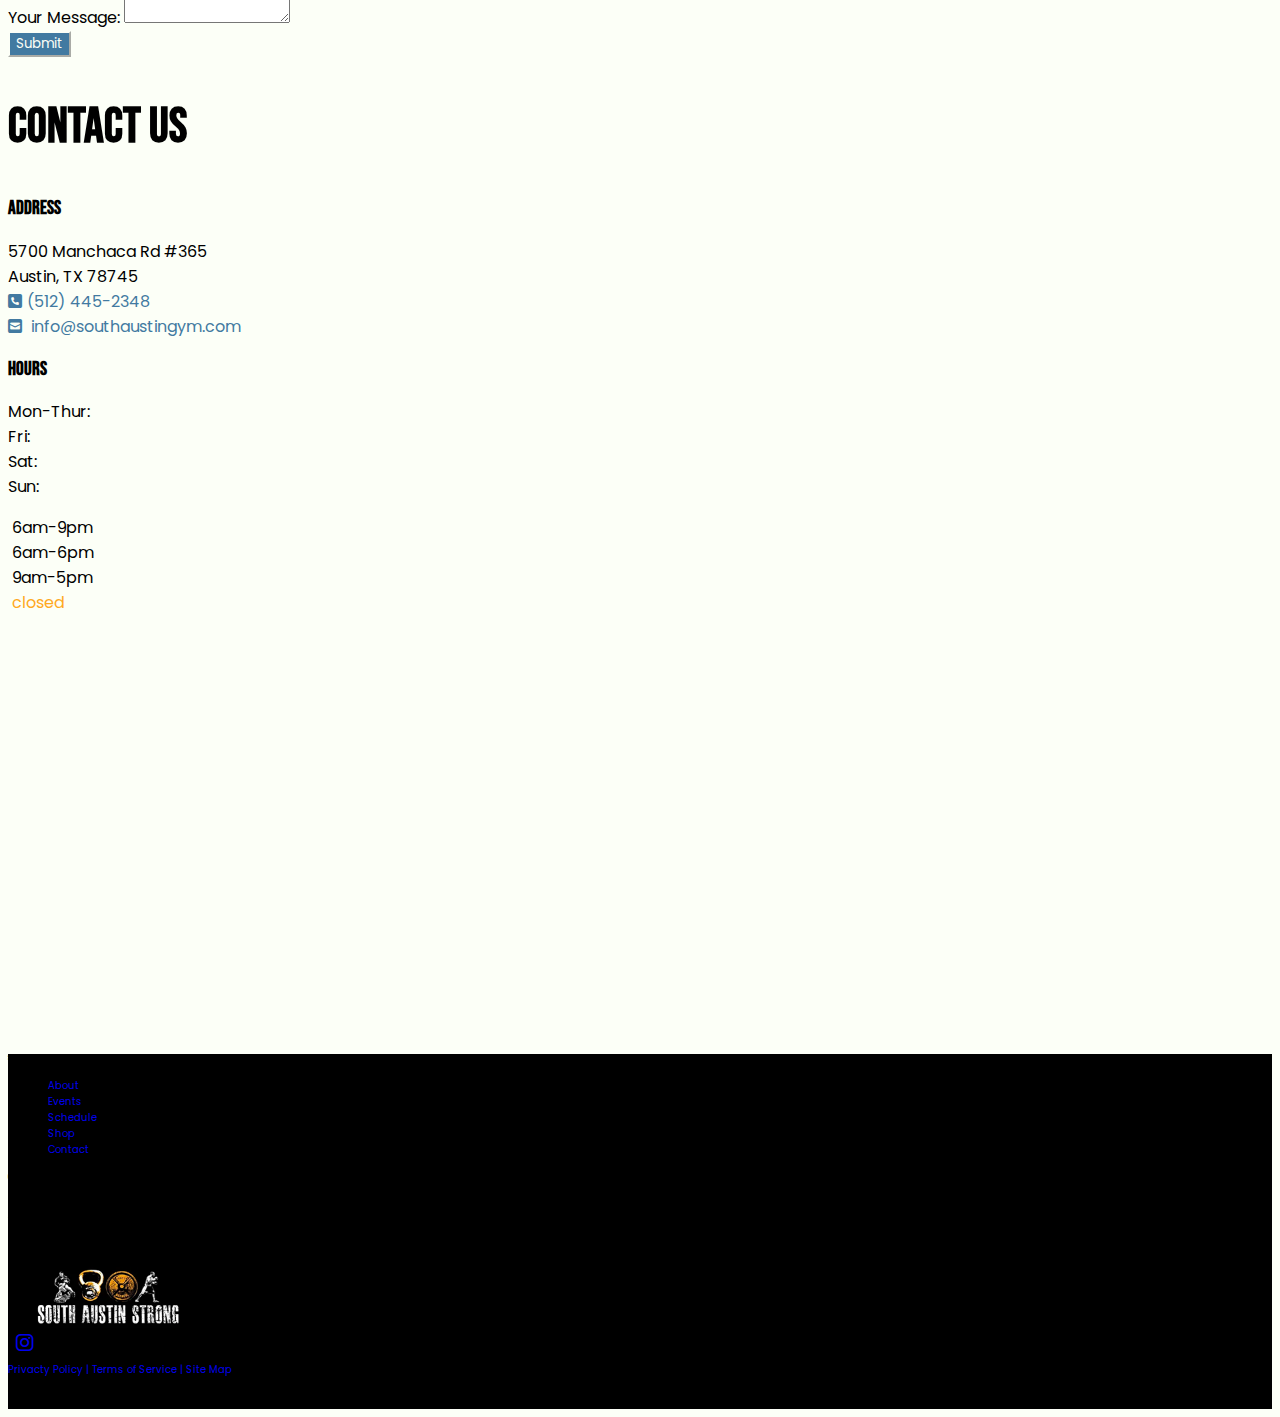
==== commit f7120773: "Update spacing for testimonal quotes" ====
--- a/index.html
+++ b/index.html
@@ -312,6 +312,7 @@
           <p class="text-light">
             <i class="fas fa-quote-left pe-2"></i>
             I was told that joining a gym is like joining a community. This is absolutely true about South Austin Gym. Randy and crew are awesome and always checking in with my progress. Accountability is one of their 3 pillars, and is something I need to help me along my journey. I can’t say enough good things about this place!
+            <i class="fas fa-quote-right ps-2"></i>
           </p>
         </div>
       </div>
@@ -330,6 +331,7 @@
             keeps it interesting and keeps me engaged. You can tell he takes pride in his work,
              and enjoys what he does. His enthusiasm is contagious. I have been going here for months
               and highly recommend trying this place out!
+            <i class="fas fa-quote-right ps-2"></i>
           </p>
         </div>
       </div>
@@ -344,6 +346,7 @@
           <p class="text-light">
             <i class="fas fa-quote-left pe-2"></i>
             If you are looking to take your life to the next level, whatever that means for you, this is a great place to do it. It has been transformational for me in a very short time. Thank you to the entire staff for being supportive and friendly.
+            <i class="fas fa-quote-right ps-2"></i>
           </p>
         </div>
       </div>
